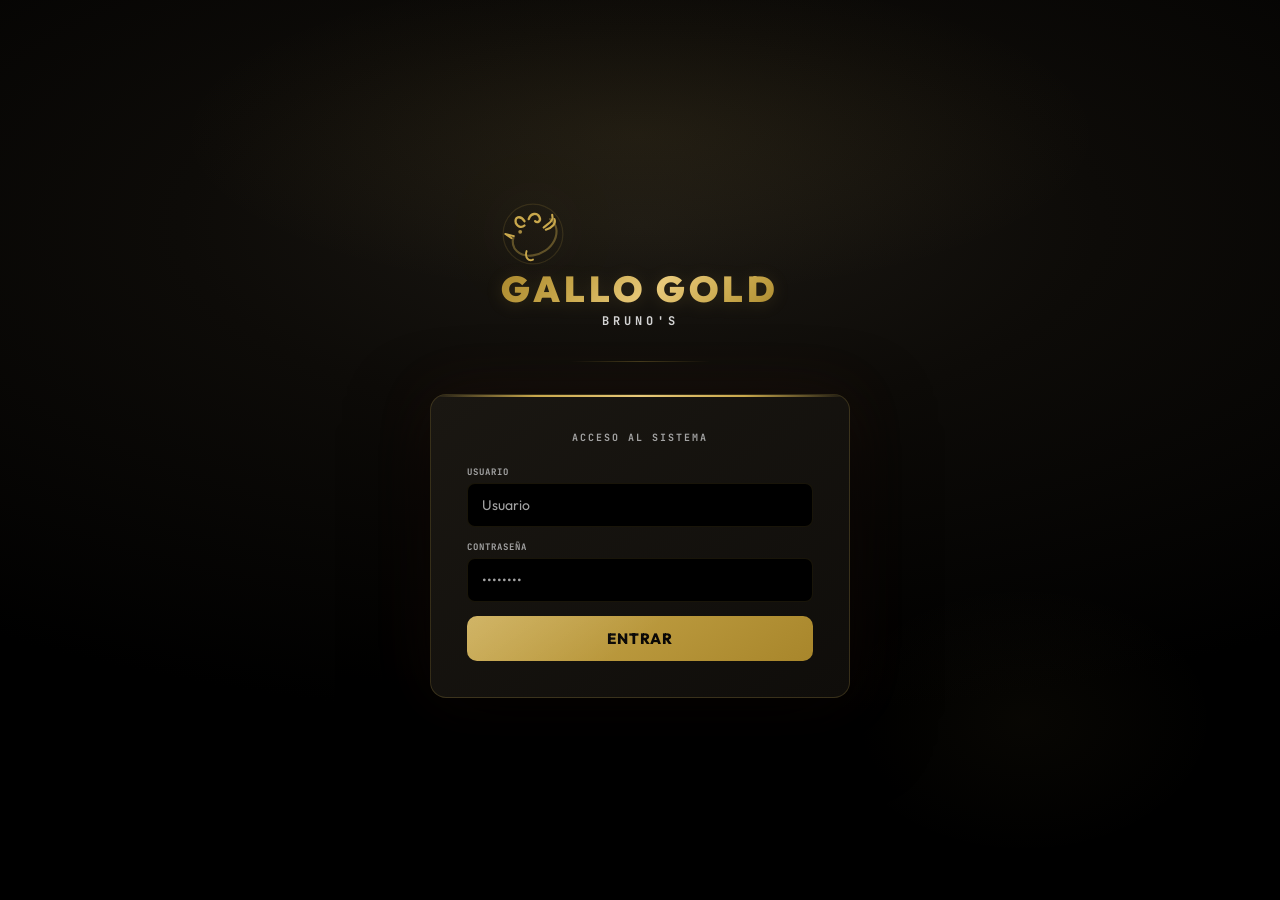
==== index.html @ d77e1325 "Reestructura: archivos en raiz del repo + schema Supabase" ====
<!DOCTYPE html>
<html lang="es">
<head>
<meta charset="UTF-8">
<meta name="viewport" content="width=device-width, initial-scale=1.0, maximum-scale=1.0, user-scalable=no">
<title>Gallo Gold — Bruno's</title>
<link href="https://fonts.googleapis.com/css2?family=Outfit:wght@300;400;500;600;700;800;900&family=JetBrains+Mono:wght@300;400;500;600&display=swap" rel="stylesheet">
<link rel="stylesheet" href="shared/shared.css">
<style>
  /* ── MEJORAS RESPONSIVAS PARA EL LOGIN ── */
  html, body {
    height: 100%;
    overflow: hidden;
  }

  /* Animación de entrada suave */
  .lw {
    animation: fadeIn 0.6s cubic-bezier(0.22, 1, 0.36, 1);
  }
  
  @keyframes fadeIn {
    from { opacity: 0; transform: translateY(20px); }
    to { opacity: 1; transform: translateY(0); }
  }

  @media (min-width: 768px) {
    .lw {
      max-width: 420px;
      gap: 32px;
    }
    .l-card {
      padding: 36px;
      box-shadow: 0 25px 80px rgba(0,0,0,0.9), 0 0 60px rgba(200,90,58,0.10);
    }
    .l-rooster {
      width: 64px; height: 64px;
    }
    .l-brand {
      font-size: 36px;
      letter-spacing: 4px;
    }
  }
</style>
</head>
<body>

<!-- Quité los estilos en línea para dejar que shared.css haga su trabajo con #login-screen -->
<div id="login-screen">
  <div class="lw">

    <!-- Logo -->
    <div style="text-align:center;">
      <div class="l-rooster">
        <svg viewBox="0 0 60 60" fill="none" xmlns="http://www.w3.org/2000/svg">
          <circle cx="30" cy="30" r="28" stroke="currentColor" stroke-width="1.2" opacity=".15"/>
          <path d="M12 32C8 44 18 52 30 50c8-1 16-6 20-14 4-8 2-16-4-20" stroke="currentColor" stroke-width="2" stroke-linecap="round" opacity=".4"/>
          <path d="M22 18C18 12 12 14 14 20c2 4 6 4 8 2M26 16c2-6 8-6 10-2 2 4-2 6-4 4" stroke="currentColor" stroke-width="2.2" stroke-linecap="round" stroke-linejoin="round"/>
          <path d="M12 32L4 30l6 4" stroke="currentColor" stroke-width="1.8" stroke-linecap="round" stroke-linejoin="round"/>
          <circle cx="18" cy="28" r="1.8" fill="currentColor" opacity=".8"/>
          <path d="M24 46c-2 6 2 10 6 8" stroke="currentColor" stroke-width="1.8" stroke-linecap="round"/>
          <path d="M40 24c4-4 10-6 8-12" stroke="currentColor" stroke-width="2" stroke-linecap="round"/>
          <path d="M42 26c6-2 10-6 8-10" stroke="currentColor" stroke-width="2" stroke-linecap="round"/>
        </svg>
      </div>
      <div class="l-brand">Gallo Gold</div>
      <div class="l-sub">Bruno's</div>
    </div>

    <div class="l-div"></div>

    <!-- Card de login -->
    <div class="l-card">
      <div class="l-title">Acceso al Sistema</div>

      <div class="l-field">
        <label class="l-label" for="li-u">Usuario</label>
        <input class="l-input" id="li-u" type="text" placeholder="Usuario" autocomplete="off">
      </div>

      <div class="l-field">
        <label class="l-label" for="li-p">Contraseña</label>
        <input class="l-input" id="li-p" type="password" placeholder="••••••••" autocomplete="current-password">
      </div>

      <div class="l-err" id="l-err">Usuario o contraseña incorrectos.</div>

      <button class="l-btn" onclick="doLogin()">Entrar</button>
    </div>

  </div>
</div>

<script>
// ── USUARIOS ──────────────────────────────────────────────
const USERS = [
  { usuario: 'admin',     pass: 'admin', nombre: 'Bruno García',   rol: 'admin' },
  { usuario: 'empleado',  pass: '123',   nombre: 'María Ramírez',  rol: 'empleado' },
  { usuario: 'empleado2', pass: '456',   nombre: 'Carlos Mendoza', rol: 'empleado' },
];

// ── LOGIN ──────────────────────────────────────────────────
function doLogin() {
  const u     = document.getElementById('li-u').value.trim();
  const p     = document.getElementById('li-p').value;
  const found = USERS.find(x => x.usuario === u && x.pass === p);

  if (!found) {
    document.getElementById('l-err').classList.add('show');
    document.getElementById('li-p').value = '';
    return;
  }

  document.getElementById('l-err').classList.remove('show');

  // Guardar sesión en sessionStorage
  sessionStorage.setItem('currentUser', JSON.stringify(found));

  // Redirigir según rol
  if (found.rol === 'admin') {
    window.location.href = 'admin/index.html';
  } else {
    window.location.href = 'empleado/index.html';
  }
}

// ── ATAJOS DE TECLADO ─────────────────────────────────────
document.getElementById('li-u').addEventListener('keydown', e => {
  if (e.key === 'Enter') document.getElementById('li-p').focus();
});
document.getElementById('li-p').addEventListener('keydown', e => {
  if (e.key === 'Enter') doLogin();
});

// Redirección si ya hay sesión
const saved = sessionStorage.getItem('currentUser');
if (saved) {
  try {
    const u = JSON.parse(saved);
    if (u?.rol === 'admin')    window.location.href = 'admin/index.html';
    else if (u?.rol === 'empleado') window.location.href = 'empleado/index.html';
  } catch(e) {
    sessionStorage.removeItem('currentUser');
  }
}
</script>
</body>
</html>
---- shared/shared.css ----
/* ============================================================
   shared/shared.css
   Variables globales, login, componentes reutilizables
   ============================================================ */

:root {
  --bg: #000000;
  --s1: #0a0a0a;
  --s2: #141414;
  --s3: #1E1E1E;
  --s4: #2A2A2A;
  --border:  rgba(255,255,255,.06);
  --border2: rgba(255,255,255,.10);
  --border3: rgba(255,255,255,.16);
  --gold:  #C9A84C;
  --gold2: #E8C97A;
  --gold3: #A8862B;
  --gold-bg:  rgba(201,168,76,.10);
  --gold-bdr: rgba(201,168,76,.30);
  --accent:     #C9A84C;
  --accent2:    #E8C97A;
  --accent3:    #A8862B;
  --accent-bg:  rgba(201,168,76,.10);
  --accent-bdr: rgba(201,168,76,.30);
  --rojo:     #C0392B;
  --rojo2:    #E74C3C;
  --rojo-bg:  rgba(231,76,60,.13);
  --rojo-bdr: rgba(231,76,60,.35);
  --green:    #1A8A4A;
  --green2:   #2ECC71;
  --green-bg: rgba(46,204,113,.12);
  --green-bdr:rgba(46,204,113,.30);
  --blue:     #1A6DB5;
  --blue2:    #3AB0FF;
  --blue-bg:  rgba(58,176,255,.12);
  --blue-bdr: rgba(58,176,255,.30);
  --text:  #FFFFFF;
  --text2: #D4D4D4;
  --text3: #A3A3A3;
  --nav-w:   220px;
  --nav-col:  60px;
  --r:  10px;
  --r2:  6px;
  --bnh: 58px;
}

*, *::before, *::after { box-sizing: border-box; margin: 0; padding: 0; }
html, body { height: 100%; overflow: hidden; }
body {
  font-family: 'Outfit', sans-serif;
  background: var(--bg);
  color: var(--text);
  display: flex;
  height: 100vh;
}
body::before {
  content: '';
  position: fixed;
  inset: 0;
  pointer-events: none;
  z-index: 0;
  background:
    radial-gradient(ellipse 80% 50% at 50% 15%, rgba(201,168,76,.07) 0%, transparent 60%),
    radial-gradient(ellipse 50% 40% at 85% 85%, rgba(201,168,76,.04) 0%, transparent 50%),
    radial-gradient(ellipse 40% 40% at 15% 75%, rgba(168,134,43,.03) 0%, transparent 50%),
    repeating-linear-gradient(
      45deg, transparent, transparent 60px,
      rgba(201,168,76,.01) 60px, rgba(201,168,76,.01) 61px
    );
}

/* ── LOGIN ── */
#login-screen {
  position: fixed;
  inset: 0;
  z-index: 1000;
  background:
    radial-gradient(ellipse 90% 55% at 50% 25%, #1a1712 0%, #0d0b08 40%, #000000 100%);
  display: flex;
  align-items: center;
  justify-content: center;
  padding: 20px;
}
#login-screen::before {
  content: '';
  position: absolute;
  inset: 0;
  pointer-events: none;
  background:
    radial-gradient(ellipse 60% 30% at 50% 15%, rgba(201,168,76,.08) 0%, transparent 60%),
    radial-gradient(ellipse 30% 30% at 80% 80%, rgba(201,168,76,.04) 0%, transparent 50%);
}
.lw {
  width: 100%;
  max-width: 370px;
  display: flex;
  flex-direction: column;
  align-items: center;
  gap: 24px;
}
.l-rooster {
  width: 56px; height: 56px;
  color: var(--gold);
  filter: drop-shadow(0 0 40px rgba(201,168,76,.4));
}
.l-brand {
  font-size: 32px;
  font-weight: 900;
  letter-spacing: 4px;
  text-transform: uppercase;
  background: linear-gradient(135deg, #A8862B 0%, #C9A84C 30%, #E8C97A 55%, #C9A84C 80%, #A8862B 100%);
  -webkit-background-clip: text;
  -webkit-text-fill-color: transparent;
  background-clip: text;
  filter: drop-shadow(0 2px 8px rgba(201,168,76,.15));
}
.l-sub {
  font-size: 12px;
  font-weight: 700;
  letter-spacing: 4px;
  text-transform: uppercase;
  color: var(--text2);
  font-family: 'JetBrains Mono', monospace;
  margin-top: 2px;
}
.l-div {
  width: 140px;
  height: 1px;
  background: linear-gradient(90deg, transparent, var(--gold-bdr), transparent);
}
.l-card {
  width: 100%;
  background: linear-gradient(145deg, #1a1712, #0f0d0a);
  border: 1px solid rgba(201,168,76,.2);
  border-radius: 16px;
  padding: 28px;
  box-shadow: 0 20px 60px rgba(0,0,0,.9), 0 0 80px rgba(201,168,76,.06);
  position: relative;
  overflow: hidden;
}
.l-card::before {
  content: '';
  position: absolute;
  top: 0; left: 0; right: 0;
  height: 2px;
  background: linear-gradient(90deg, transparent, #C9A84C, #E8C97A, #C9A84C, transparent);
  opacity: 1;
}
.l-title {
  font-size: 10px;
  font-weight: 700;
  color: var(--text3);
  text-transform: uppercase;
  letter-spacing: 2px;
  text-align: center;
  margin-bottom: 22px;
  font-family: 'JetBrains Mono', monospace;
}
.l-field { display: flex; flex-direction: column; gap: 5px; margin-bottom: 14px; }
.l-label {
  font-size: 9px;
  font-weight: 700;
  color: var(--text3);
  text-transform: uppercase;
  letter-spacing: 1px;
  font-family: 'JetBrains Mono', monospace;
}
.l-input {
  background: var(--bg);
  border: 1px solid rgba(201,168,76,.12);
  border-radius: 8px;
  padding: 12px 14px;
  color: var(--text);
  font-family: 'Outfit', sans-serif;
  font-size: 14px;
  outline: none;
  transition: border-color .2s, box-shadow .2s;
  width: 100%;
}
.l-input:focus { border-color: var(--gold); box-shadow: 0 0 0 3px rgba(201,168,76,.12); }
.l-input::placeholder { color: var(--text3); }
.l-err {
  display: none;
  background: rgba(231,76,60,.10);
  border: 1px solid rgba(231,76,60,.25);
  border-radius: 8px;
  padding: 9px 12px;
  font-size: 12px;
  color: #E85454;
  font-weight: 600;
  text-align: center;
  margin-bottom: 14px;
  font-family: 'Outfit', sans-serif;
}
.l-err.show { display: block; }
.l-btn {
  width: 100%;
  padding: 13px;
  border-radius: 10px;
  background: linear-gradient(145deg, #C9A84C, #A8862B);
  border: none;
  color: #0a0806;
  font-family: 'Outfit', sans-serif;
  font-size: 15px;
  font-weight: 800;
  cursor: pointer;
  transition: all .25s;
  letter-spacing: 1px;
  text-transform: uppercase;
  position: relative;
  overflow: hidden;
}
.l-btn::after {
  content: '';
  position: absolute; inset: 0;
  background: linear-gradient(145deg, rgba(255,255,255,.15) 0%, transparent 50%);
  pointer-events: none;
}
.l-btn:hover {
  background: linear-gradient(145deg, #E8C97A, #C9A84C);
  box-shadow: 0 8px 32px rgba(201,168,76,.4);
  transform: translateY(-2px);
}
.l-btn:active { transform: scale(.97); }

/* ── SIDEBAR / NAV (compartido) ── */
.nav {
  width: var(--nav-w);
  background: linear-gradient(180deg, #1a1712 0%, #0a0a0a 100%);
  border-right: 1px solid rgba(201,168,76,.08);
  display: flex;
  flex-direction: column;
  flex-shrink: 0;
  transition: width .25s cubic-bezier(.4,0,.2,1), box-shadow .25s;
  overflow: hidden;
  position: relative;
  z-index: 10;
  box-shadow: 2px 0 30px rgba(0,0,0,.4);
}
.nav::after {
  content: '';
  position: absolute;
  top: 0; left: 0; right: 0;
  height: 3px;
  background: linear-gradient(90deg, #A8862B, #C9A84C, #E8C97A, #C9A84C, #A8862B);
  box-shadow: 0 0 20px rgba(201,168,76,.2);
}

.nav.collapsed { width: var(--nav-col); }

.nav-top {
  display: flex;
  align-items: center;
  padding: 0 14px;
  border-bottom: 1px solid var(--border);
  gap: 0;
  height: 56px;
  flex-shrink: 0;
}
.nav-logo {
  width: 34px; height: 34px;
  flex-shrink: 0;
  border-radius: 9px;
  display: flex; align-items: center; justify-content: center;
  background: linear-gradient(145deg, #E8C97A, #C9A84C, #A8862B);
  box-shadow: 0 0 24px rgba(201,168,76,.3);
  border: 1.5px solid #C9A84C;
  font-size: 16px;
  margin: 0 10px 0 2px;
}
.nav-brand { display: flex; flex-direction: column; white-space: nowrap; overflow: hidden; opacity: 1; transition: opacity .15s, width .15s; flex: 1; min-width: 0; }
.nav-brand-main {
  font-weight: 900; font-size: 12px; letter-spacing: 1.5px; text-transform: uppercase;
  background: linear-gradient(135deg, #A8862B, #C9A84C 50%, #E8C97A);
  -webkit-background-clip: text; -webkit-text-fill-color: transparent; background-clip: text;
}
.nav-brand-sub { font-size: 8px; font-weight: 600; color: var(--text3); letter-spacing: 2px; text-transform: uppercase; font-family: 'JetBrains Mono', monospace; }
.nav.collapsed .nav-brand { opacity: 0; width: 0; padding: 0; margin: 0; pointer-events: none; }

/* ── Nav collapsed por defecto (sin toggle) ── */

.nav-body { flex: 1; padding: 10px 8px; display: flex; flex-direction: column; gap: 2px; overflow: hidden; }
.nav-item {
  display: flex; align-items: center; gap: 10px;
  padding: 10px 12px; border-radius: 8px;
  cursor: pointer; color: var(--text3);
  transition: all .15s; white-space: nowrap;
  border: none; background: transparent; width: 100%; text-align: left;
  font-family: 'Outfit', sans-serif; font-size: 13px; font-weight: 500;
  position: relative;
}
.nav-item:hover { background: var(--s3); color: var(--gold2); }
.nav-item.active {
  background: linear-gradient(90deg, rgba(201,168,76,.15), rgba(201,168,76,.04));
  color: var(--gold2);
  box-shadow: inset 3px 0 0 var(--gold);
}
.nav-item svg { flex-shrink: 0; width: 16px; height: 16px; }
.nav-label { overflow: hidden; opacity: 1; transition: opacity .12s, width .12s; }
.nav.collapsed .nav-label { opacity: 0; width: 0; pointer-events: none; }
.nav-divider { height: 1px; background: var(--border); margin: 6px 0; }
.tip {
  position: absolute;
  left: calc(var(--nav-col) + 6px);
  background: var(--s4); border: 1px solid var(--border2);
  padding: 5px 12px; border-radius: 6px;
  font-size: 12px; white-space: nowrap;
  opacity: 0; pointer-events: none; transition: opacity .12s;
  color: var(--text); z-index: 300;
  box-shadow: 0 4px 16px rgba(0,0,0,.6);
}
.nav.collapsed .nav-item:hover .tip { opacity: 1; }

/* ── Hover-expand ── */
.nav.hover-expand {
  width: var(--nav-w);
  box-shadow: 4px 0 24px rgba(0,0,0,.5);
}
.nav.hover-expand .nav-brand,
.nav.hover-expand .nav-label,
.nav.hover-expand .nav-u-info {
  opacity: 1; width: auto; pointer-events: auto;
}
.nav-user-area { padding: 8px; border-top: 1px solid var(--border); flex-shrink: 0; }
.nav-user-card { display: flex; align-items: center; gap: 10px; padding: 10px 12px; border-radius: 8px; background: var(--s2); border: 1px solid var(--border); }
.nav-u-av {
  width: 30px; height: 30px; border-radius: 50%;
  background: linear-gradient(135deg, var(--gold3), #2A2A2A);
  display: flex; align-items: center; justify-content: center;
  font-size: 11px; font-weight: 800; color: #fff; flex-shrink: 0;
  font-family: 'JetBrains Mono', monospace;
}
.nav-u-info { flex: 1; min-width: 0; overflow: hidden; opacity: 1; transition: opacity .15s; }
.nav.collapsed .nav-u-info { opacity: 0; width: 0; pointer-events: none; }
.nav-u-name { font-size: 11px; font-weight: 700; color: var(--text); white-space: nowrap; overflow: hidden; text-overflow: ellipsis; }
.nav-u-role { font-size: 9px; color: var(--text3); font-family: 'JetBrains Mono', monospace; }

/* ── TOPBAR (compartido) ── */
.topbar {
  background: linear-gradient(90deg, #1a1712, #0a0a0a);
  border-bottom: 1px solid rgba(201,168,76,.08);
  display: flex; align-items: center;
  padding: 0 16px; height: 54px; flex-shrink: 0;
  position: relative; gap: 2px;
}
.topbar::after {
  content: '';
  position: absolute; bottom: 0; left: 0; right: 0;
  height: 2px;
  background: linear-gradient(90deg, #A8862B, #C9A84C, #E8C97A, #C9A84C, #A8862B);
  opacity: .8;
}
.tb-spacer { flex: 1; }
.tb-user {
  display: flex; align-items: center; gap: 8px;
  padding: 5px 10px; border-radius: 20px;
  background: var(--s2); border: 1px solid var(--border2);
}
.tb-u-av {
  width: 26px; height: 26px; border-radius: 50%;
  background: linear-gradient(135deg, var(--gold3), #2A2A2A);
  display: flex; align-items: center; justify-content: center;
  font-size: 10px; font-weight: 800; color: #fff; flex-shrink: 0;
  font-family: 'JetBrains Mono', monospace;
}
.tb-u-name { font-size: 12px; font-weight: 700; color: var(--text2); white-space: nowrap; }
.tb-u-role { font-size: 9px; color: var(--text3); font-family: 'JetBrains Mono', monospace; white-space: nowrap; }
.tb-logout {
  padding: 5px 10px; border-radius: var(--r2);
  border: 1px solid var(--border2); background: transparent;
  cursor: pointer; display: flex; align-items: center; gap: 5px;
  color: var(--text3); font-size: 11px; font-weight: 600;
  font-family: 'Outfit', sans-serif; transition: all .15s; white-space: nowrap; flex-shrink: 0;
}
.tb-logout:hover { border-color: var(--rojo-bdr); color: var(--rojo2); }
.tb-logout svg { width: 12px; height: 12px; }

/* ── LAYOUT ── */
.main { display: flex; flex: 1; overflow: hidden; }
.detail { flex: 1; display: flex; flex-direction: column; overflow: hidden; transition: margin-left .25s cubic-bezier(.4,0,.2,1); }
.tab-content { display: none; flex: 1; overflow: hidden; }
.tab-content.visible { display: flex; flex-direction: column; overflow: hidden; animation: tabFadeIn .2s ease; }
@keyframes tabFadeIn { from { opacity: .5; } to { opacity: 1; } }
.scroll-area { flex: 1; overflow-y: auto; padding: 14px; }
.scroll-area::-webkit-scrollbar { width: 4px; }
.scroll-area::-webkit-scrollbar-track { background: transparent; }
.scroll-area::-webkit-scrollbar-thumb { background: var(--border2); border-radius: 4px; }
.scroll-area::-webkit-scrollbar-thumb:hover { background: var(--border3); }

/* ── MOBILE ── */
.mobile-bottom-nav {
  display: none;
  position: fixed; bottom: 0; left: 0; right: 0;
  height: var(--bnh);
  background: linear-gradient(180deg, #181818, #0a0a0a);
  border-top: 1px solid var(--border2);
  z-index: 200; flex-direction: row; align-items: stretch;
}
.mobile-bottom-nav::before {
  content: '';
  position: absolute; top: 0; left: 0; right: 0;
  height: 2px;
  background: linear-gradient(90deg, transparent, #C9A84C, #E8C97A, #C9A84C, transparent);
}
.mob-nav-btn {
  flex: 1; display: flex; flex-direction: column;
  align-items: center; justify-content: center; gap: 3px;
  border: none; background: transparent; cursor: pointer;
  color: var(--text3);
  font-family: 'Outfit', sans-serif; font-size: 9px; font-weight: 700;
  letter-spacing: .4px; text-transform: uppercase; transition: color .15s; padding: 0;
}
.mob-nav-btn svg { width: 17px; height: 17px; }
.mob-nav-btn.active { color: var(--gold); }
.mob-header-bar {
  display: none;
  background: linear-gradient(90deg, #181818, #0a0a0a);
  border-bottom: 1px solid var(--border2);
  padding: 0 12px; height: 52px;
  align-items: center; gap: 10px; flex-shrink: 0; position: relative;
}
.mob-header-bar::after {
  content: '';
  position: absolute; bottom: 0; left: 0; right: 0;
  height: 2px;
  background: linear-gradient(90deg, transparent, #C9A84C, #E8C97A, #C9A84C, transparent);
}
.mob-jug-btn-wrap { display: none; }
@media (max-width: 1023px) { .mob-jug-btn-wrap { display: block; padding: 0 0 10px; } }
.mob-jug-btn {
  display: flex; align-items: center; gap: 6px;
  padding: 6px 11px; border-radius: var(--r2);
  border: 1px solid var(--border2); background: var(--s2);
  color: var(--gold); font-size: 11px; font-weight: 700;
  cursor: pointer; font-family: 'Outfit', sans-serif;
}
.mob-jug-btn svg { width: 12px; height: 12px; }
.mob-sel { font-size: 12px; font-weight: 700; color: var(--text); white-space: nowrap; overflow: hidden; text-overflow: ellipsis; flex: 1; }
.mob-tb-logout {
  padding: 5px 9px; border-radius: var(--r2);
  border: 1px solid var(--rojo-bdr); background: var(--rojo-bg);
  cursor: pointer; display: flex; align-items: center; gap: 4px;
  color: var(--rojo2); font-size: 10px; font-weight: 700; font-family: 'Outfit', sans-serif;
}
.mob-drawer { display: none; position: fixed; inset: 0; z-index: 300; pointer-events: none; }
.mob-drawer.open { pointer-events: auto; }
.mob-drawer-overlay { position: absolute; inset: 0; background: rgba(0,0,0,.75); opacity: 0; transition: opacity .25s; }
.mob-drawer.open .mob-drawer-overlay { opacity: 1; }
.mob-drawer-panel {
  position: absolute; bottom: 0; left: 0; right: 0;
  background: linear-gradient(180deg, #1e1e1e, #0a0a0a);
  border-top: 2px solid rgba(204,0,0,.4);
  border-radius: 16px 16px 0 0;
  max-height: 85vh; display: flex; flex-direction: column;
  transform: translateY(100%);
  transition: transform .28s cubic-bezier(.4,0,.2,1);
}
.mob-drawer.open .mob-drawer-panel { transform: translateY(0); }
.mob-drawer-handle { width: 38px; height: 4px; border-radius: 2px; background: var(--border2); margin: 9px auto 0; flex-shrink: 0; }
.mob-drawer-head { padding: 11px 13px 9px; border-bottom: 1px solid var(--border); display: flex; align-items: center; gap: 9px; flex-shrink: 0; }
.mob-drawer-title { font-size: 12px; font-weight: 700; color: var(--gold); text-transform: uppercase; letter-spacing: 1px; }
.mob-drawer-close { margin-left: auto; width: 26px; height: 26px; border-radius: 6px; border: 1px solid var(--border2); background: transparent; cursor: pointer; display: flex; align-items: center; justify-content: center; color: var(--text3); }
.mob-drawer-body { flex: 1; overflow-y: auto; padding: 7px; }
.mob-drawer-body::-webkit-scrollbar { width: 3px; }
.mob-drawer-body::-webkit-scrollbar-thumb { background: var(--border2); border-radius: 3px; }

/* ── JUGADORES LIST (compartido) ── */
.panel-list {
  width: 240px; flex-shrink: 0;
  background: linear-gradient(180deg, #181818, #0a0a0a);
  border-right: 1px solid var(--border2);
  display: flex; flex-direction: column; overflow: hidden;
}
.panel-list-head { padding: 12px; border-bottom: 1px solid var(--border); }
.pl-label { font-size: 10px; font-weight: 700; letter-spacing: 1.8px; text-transform: uppercase; color: var(--gold); margin-bottom: 7px; font-family: 'JetBrains Mono', monospace; }
.search-box { display: flex; align-items: center; gap: 7px; background: var(--s2); border: 1px solid var(--border2); border-radius: var(--r2); padding: 6px 10px; }
.search-box svg { color: var(--text3); flex-shrink: 0; width: 12px; height: 12px; }
.search-box input { background: none; border: none; outline: none; color: var(--text); font-family: 'Outfit', sans-serif; font-size: 12px; width: 100%; }
.search-box input::placeholder { color: var(--text3); }
.list-scroll { flex: 1; overflow-y: auto; padding: 6px; }
.list-scroll::-webkit-scrollbar { width: 3px; }
.list-scroll::-webkit-scrollbar-thumb { background: var(--border2); border-radius: 3px; }
.p-card {
  border-radius: var(--r); padding: 9px 11px; cursor: pointer;
  transition: background .12s, border-color .12s, box-shadow .12s;
  border: 1px solid transparent; margin-bottom: 3px;
  display: flex; align-items: center; gap: 9px;
}
.p-card:hover { background: var(--s2); border-color: var(--border); box-shadow: 0 2px 8px rgba(0,0,0,.2); }
.p-card.active { background: linear-gradient(90deg, var(--s4), var(--s3)); border-color: var(--gold-bdr); }
.p-av { width: 32px; height: 32px; border-radius: 50%; display: flex; align-items: center; justify-content: center; font-size: 11px; font-weight: 800; flex-shrink: 0; font-family: 'JetBrains Mono', monospace; border: 1.5px solid; }
.p-info { flex: 1; min-width: 0; }
.p-name { font-size: 12px; font-weight: 600; white-space: nowrap; overflow: hidden; text-overflow: ellipsis; color: var(--text); display: flex; align-items: center; gap: 5px; }
.p-rank {
  font-size: 7px; font-weight: 800; padding: 1px 4px; border-radius: 3px;
  font-family: 'JetBrains Mono', monospace; line-height: 1.3;
  background: var(--gold); color: #000000; flex-shrink: 0;
}
.p-meta { display: flex; justify-content: space-between; align-items: center; margin-top: 2px; gap: 6px; }
.p-stats { display: flex; align-items: center; gap: 4px; flex-wrap: wrap; min-width: 0; }
.p-stat-tot, .p-stat-w, .p-stat-l, .p-stat-a {
  font-size: 9px; font-weight: 600; padding: 1px 5px; border-radius: 3px;
  font-family: 'JetBrains Mono', monospace; white-space: nowrap;
}
.p-stat-tot { background: var(--s1); color: var(--text3); border: 1px solid var(--border); }
.p-stat-w   { background: rgba(34,197,94,.12); color: var(--green2); }
.p-stat-l   { background: rgba(204,0,0,.12); color: var(--rojo2); }
.p-stat-a   { background: var(--gold-bg); color: var(--gold); }
.p-saldo { font-family: 'JetBrains Mono', monospace; font-size: 10px; font-weight: 600; flex-shrink: 0; }
.sp { color: var(--green2); }
.sn { color: var(--rojo2); }
.sz { color: var(--text3); }

/* ── STATUS PILLS ── */
.status-pill { padding: 3px 9px; border-radius: 20px; font-size: 9px; font-weight: 700; letter-spacing: .5px; text-transform: uppercase; font-family: 'JetBrains Mono', monospace; display: flex; align-items: center; gap: 4px; }
.pill-a { background: var(--green-bg); border: 1px solid var(--green-bdr); color: var(--green2); }
.pill-e { background: var(--gold-bg);  border: 1px solid var(--gold-bdr);  color: var(--gold); }
.pill-c { background: var(--rojo-bg);  border: 1px solid var(--rojo-bdr);  color: var(--rojo2); }

/* ── MONTOS / HELPERS ── */
.pm     { font-family: 'JetBrains Mono', monospace; font-size: 12px; font-weight: 600; }
.pm.neg { color: var(--rojo2); }
.pm.pos { color: var(--green2); }
.pm.neu { color: var(--text3); }
.pnum   { font-family: 'JetBrains Mono', monospace; font-size: 10px; color: var(--text3); }
.sp     { color: var(--green2); }
.sn     { color: var(--rojo2); }
.sz     { color: var(--text3); }

/* ── TOAST ── */
/* ── ANIMATIONS ── */
.pb, .ficha-card, .mini-ficha, .dash-card, .dash-section { animation: fadeUp .25s ease both; }
@keyframes fadeUp { from { opacity: 0; transform: translateY(8px); } to { opacity: 1; transform: translateY(0); } }

/* ── TOAST ── */
.toast {
  position: fixed; bottom: 70px; right: 16px;
  background: linear-gradient(135deg, #1e1e1e, #141414);
  border: 1px solid var(--border2); border-radius: var(--r);
  padding: 10px 13px; display: flex; align-items: center; gap: 8px;
  box-shadow: 0 8px 32px rgba(0,0,0,.7);
  font-size: 13px; z-index: 9999;
  transform: translateY(60px); opacity: 0;
  transition: all .35s cubic-bezier(.34,1.56,.64,1);
  pointer-events: none; max-width: 320px;
}
.toast.visible { transform: translateY(0); opacity: 1; }
.toast-line {
  width: 3px; height: 24px; border-radius: 2px; flex-shrink: 0;
  background: var(--gold);
}
.toast[data-type=success] .toast-line { background: var(--green2); }
.toast[data-type=error] .toast-line   { background: var(--rojo2); }
.toast[data-type=info] .toast-line    { background: var(--gold); }
.toast-msg { color: var(--text2); }

/* ── EMPTY STATE ── */
.empty-center { flex: 1; display: flex; flex-direction: column; align-items: center; justify-content: center; gap: 12px; color: var(--text3); }
.empty-center .er { font-size: 50px; opacity: .3; }
.empty-center p { font-size: 13px; }

/* ── CONFIRM MODAL ── */
.confirm-overlay {
  position: fixed; inset: 0; z-index: 600;
  background: rgba(0,0,0,.82);
  display: flex; align-items: center; justify-content: center;
  padding: 16px; animation: overlayIn .15s ease;
}
@keyframes overlayIn { from { opacity: 0; } to { opacity: 1; } }
.confirm-box {
  width: 100%; max-width: 380px;
  animation: boxIn .2s cubic-bezier(.34,1.56,.64,1);
}
@keyframes boxIn { from { opacity: 0; transform: scale(.95) translateY(10px); } to { opacity: 1; transform: scale(1) translateY(0); } }
  background: linear-gradient(180deg, #1e1e1e 0%, #0a0a0a 100%);
  border: 1px solid var(--border2); border-radius: 14px;
  padding: 24px 20px 16px;
  box-shadow: 0 20px 60px rgba(0,0,0,.8);
  position: relative;
  overflow: hidden;
}
.confirm-box::before {
  content: '';
  position: absolute; top: 0; left: 0; right: 0; height: 3px;
  background: linear-gradient(90deg, #A8862B, #C9A84C, #E8C97A, #C9A84C, #A8862B);
  box-shadow: 0 0 12px rgba(201,168,76,.15);
}
.confirm-icon {
  font-size: 32px; text-align: center; margin-bottom: 12px;
}
.confirm-msg {
  text-align: center; font-size: 14px; font-weight: 600;
  color: var(--text2); line-height: 1.6; margin-bottom: 20px;
}
.confirm-msg strong { color: var(--text); }
.confirm-actions {
  display: flex; gap: 8px;
}
.confirm-actions .mbtn { flex: 1; padding: 11px; border-radius: var(--r2); font-family: 'Outfit', sans-serif; font-size: 13px; font-weight: 800; cursor: pointer; border: none; transition: all .15s; }
.confirm-actions .mbtn.primary { background: linear-gradient(145deg, #E8C97A, #C9A84C, #A8862B); color: #0a0806; }
.confirm-actions .mbtn.primary:hover { box-shadow: 0 4px 24px rgba(201,168,76,.35); }
.confirm-actions .mbtn.ghost  { background: var(--s2); border: 1px solid var(--border2); color: var(--text3); }
.confirm-actions .mbtn.ghost:hover { border-color: var(--gold); color: var(--gold); }
.confirm-actions .mbtn.danger { background: var(--rojo-bg); border: 1px solid var(--rojo-bdr); color: var(--rojo2); }

/* ── BTN SM ── */
.btn-sm {
  padding: 7px 12px; border-radius: var(--r2);
  border: 1px solid var(--border2); background: transparent;
  color: var(--text2); font-size: 11px;
  font-family: 'Outfit', sans-serif; font-weight: 600;
  cursor: pointer; transition: all .12s;
  display: flex; align-items: center; gap: 4px; white-space: nowrap;
}
.btn-sm:hover { border-color: var(--gold); color: var(--gold); }
.btn-sm:active { transform: scale(.96); }
.btn-sm svg { width: 11px; height: 11px; }

/* ── RESPONSIVE COMPARTIDO ── */
@media (max-width: 1023px) {
  .nav { display: none; }
  .topbar { padding: 0 12px; }
  .scroll-area { padding: 12px; }
  .mobile-bottom-nav { display: flex; }
  .mob-drawer { display: block; }
  .tab-content.visible { padding-bottom: var(--bnh); }
  .toast { bottom: calc(var(--bnh) + 10px); right: 12px; left: 12px; max-width: unset; }
}
@media (max-width: 767px) {
  body { flex-direction: column; }
  .nav, .panel-list { display: none; }
  .main { flex-direction: column; flex: 1; overflow: hidden; }
  .detail { flex: 1; overflow: hidden; display: flex; flex-direction: column; }
  .topbar { display: none; }
  .mob-header-bar { display: flex; }
  .tab-content.visible { padding-bottom: var(--bnh); }
  .mobile-bottom-nav { display: flex; }
  .mob-drawer { display: block; }
  .scroll-area { padding: 10px; }
  .toast { bottom: calc(var(--bnh) + 10px); right: 12px; left: 12px; max-width: unset; }
}
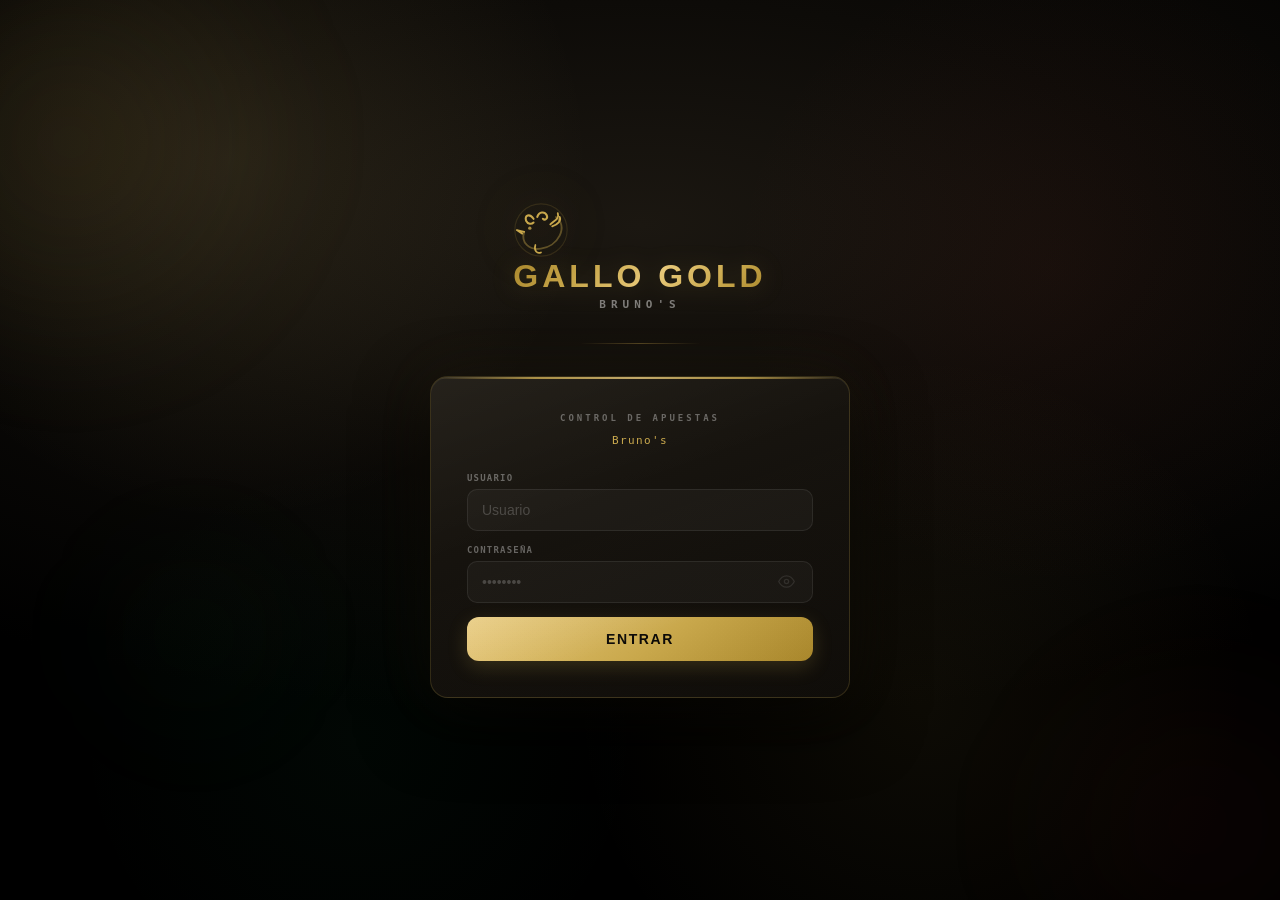
==== commit a1982b7e: "Refactor: terminología peleas/apuestas + rediseño dashboard + animaciones + ojito login - Login: oji" ====
--- a/index.html
+++ b/index.html
@@ -6,23 +6,245 @@
 <title>Gallo Gold — Bruno's</title>
 <link href="https://fonts.googleapis.com/css2?family=Outfit:wght@300;400;500;600;700;800;900&family=JetBrains+Mono:wght@300;400;500;600&display=swap" rel="stylesheet">
 <link rel="stylesheet" href="shared/shared.css">
+<script src="shared/supabase.umd.js"></script>
+<script src="shared/shared.js"></script>
 <style>
-  /* ── MEJORAS RESPONSIVAS PARA EL LOGIN ── */
   html, body {
     height: 100%;
     overflow: hidden;
   }
 
-  /* Animación de entrada suave */
-  .lw {
-    animation: fadeIn 0.6s cubic-bezier(0.22, 1, 0.36, 1);
-  }
-  
-  @keyframes fadeIn {
-    from { opacity: 0; transform: translateY(20px); }
-    to { opacity: 1; transform: translateY(0); }
-  }
-
+  /* ── ESFERAS FLOTANTES DE FONDO ── */
+  #login-screen .l-orbe {
+    position: absolute;
+    border-radius: 50%;
+    filter: blur(55px);
+    pointer-events: none;
+  }
+  #login-screen .l-orbe:nth-child(1) {
+    width: 400px; height: 400px;
+    background: radial-gradient(circle, rgba(201,168,76,.10), transparent 70%);
+    top: -12%; left: -14%;
+    animation: orbe1 22s ease-in-out infinite;
+  }
+  #login-screen .l-orbe:nth-child(2) {
+    width: 340px; height: 340px;
+    background: radial-gradient(circle, rgba(192,57,43,.06), transparent 70%);
+    bottom: -15%; right: -10%;
+    animation: orbe2 18s ease-in-out infinite;
+  }
+  #login-screen .l-orbe:nth-child(3) {
+    width: 260px; height: 260px;
+    background: radial-gradient(circle, rgba(46,204,113,.04), transparent 70%);
+    bottom: 15%; left: 5%;
+    animation: orbe3 25s ease-in-out infinite;
+  }
+  @keyframes orbe1 {
+    0%, 100% { transform: translate(0, 0) scale(1); }
+    25% { transform: translate(50px, -60px) scale(1.08); }
+    50% { transform: translate(-30px, 30px) scale(.94); }
+    75% { transform: translate(40px, 40px) scale(1.04); }
+  }
+  @keyframes orbe2 {
+    0%, 100% { transform: translate(0, 0) scale(1); }
+    33% { transform: translate(-40px, -30px) scale(1.06); }
+    66% { transform: translate(30px, 20px) scale(.95); }
+  }
+  @keyframes orbe3 {
+    0%, 100% { transform: translate(0, 0) scale(1); }
+    20% { transform: translate(20px, -40px) scale(1.05); }
+    40% { transform: translate(-30px, -10px) scale(.97); }
+    60% { transform: translate(10px, 30px) scale(1.03); }
+    80% { transform: translate(-20px, 10px) scale(.95); }
+  }
+  @keyframes orbe4 {
+    0%, 100% { transform: translate(0, 0) scale(1); }
+    50% { transform: translate(-25px, -20px) scale(1.07); }
+  }
+
+  /* ── PARTÍCULAS ── */
+  .l-particula {
+    position: absolute;
+    width: 2px; height: 2px;
+    border-radius: 50%;
+    pointer-events: none;
+  }
+
+  /* ── ANIMACIÓN DE ENTRADA ESCALONADA ── */
+  .lw > * {
+    opacity: 0;
+    animation: escalonada 0.7s cubic-bezier(0.22, 1, 0.36, 1) forwards;
+  }
+  .lw > *:nth-child(1) { animation-delay: 0.0s; }
+  .lw > *:nth-child(2) { animation-delay: 0.15s; }
+  .lw > *:nth-child(3) { animation-delay: 0.30s; }
+  @keyframes escalonada {
+    from { opacity: 0; transform: translateY(24px) scale(.97); }
+    to { opacity: 1; transform: translateY(0) scale(1); }
+  }
+
+  /* ── GALLO FLOTANTE + RESPIRACIÓN ── */
+  .l-rooster {
+    animation: flotar 5s ease-in-out infinite;
+  }
+  @keyframes flotar {
+    0%, 100% { transform: translateY(0) scale(1); }
+    25% { transform: translateY(-4px) scale(1.01); }
+    50% { transform: translateY(-7px) scale(1.02); }
+    75% { transform: translateY(-3px) scale(0.99); }
+  }
+  .rooster-eye {
+    transform-origin: 18px 28px;
+    animation: parpadear 4s ease-in-out infinite;
+  }
+  @keyframes parpadear {
+    0%, 94%, 100% { transform: scaleY(1); }
+    96% { transform: scaleY(0.15); }
+  }
+  .rooster-body {
+    transform-origin: 30px 30px;
+    animation: respirar 5s ease-in-out infinite;
+  }
+  @keyframes respirar {
+    0%, 100% { transform: scale(1); }
+    50% { transform: scale(1.015); }
+  }
+
+  /* ── BRILLO DE BORDE DEL CARD ── */
+  .l-card::before {
+    animation: brilloBorde 3s ease-in-out infinite;
+  }
+  @keyframes brilloBorde {
+    0%, 100% { opacity: .6; }
+    50% { opacity: 1; }
+  }
+
+  /* ── SHAKE DEL ERROR ── */
+  .l-err.show {
+    animation: agitar .4s cubic-bezier(.36,.07,.19,.97), fadeOut .35s ease 2.8s forwards;
+  }
+  @keyframes agitar {
+    10%, 90% { transform: translateX(-1px); }
+    20%, 80% { transform: translateX(2px); }
+    30%, 50%, 70% { transform: translateX(-3px); }
+    40%, 60% { transform: translateX(3px); }
+  }
+  @keyframes fadeOut {
+    to { opacity: 0; }
+  }
+
+  /* ── INPUTS — BRILLO FOCUS ── */
+  .l-input:focus {
+    animation: respiro 2s ease-in-out infinite;
+  }
+  @keyframes respiro {
+    0%, 100% { box-shadow: 0 0 0 3px rgba(201,168,76,.12), 0 0 24px rgba(201,168,76,.06); }
+    50% { box-shadow: 0 0 0 5px rgba(201,168,76,.18), 0 0 40px rgba(201,168,76,.10); }
+  }
+
+  /* ── OJO DECORATIVO — PARPADEO SUTIL ── */
+  .eye-deco {
+    opacity: .5;
+    transition: opacity .3s;
+  }
+  .eye-deco:hover { opacity: .7; }
+  .eye-deco.showing { opacity: .85; }
+  .eye-svg {
+    display: block;
+    width: 22px; height: 22px;
+    transition: opacity .3s, transform .3s;
+  }
+  .eye-svg {
+    animation: latido 5s ease-in-out infinite;
+  }
+  .eye-svg.eye-pulse-now {
+    animation: parpadeoOjo .5s ease-out;
+  }
+  @keyframes latido {
+    0%, 100% { opacity: .5; }
+    92% { opacity: .5; }
+    94% { opacity: .35; transform: scaleY(.85); }
+    96% { opacity: .6; transform: scaleY(1); }
+    98% { opacity: .45; }
+  }
+  @keyframes parpadeoOjo {
+    0% { opacity: .5; transform: scale(1); }
+    20% { opacity: .9; transform: scale(1.08); }
+    40% { opacity: .3; transform: scaleY(.6); }
+    60% { opacity: .7; transform: scale(1.05); }
+    100% { opacity: .5; transform: scale(1); }
+  }
+
+  /* ── BOTÓN — LOADING ── */
+  .l-btn.cargando {
+    pointer-events: none;
+    position: relative;
+    color: transparent;
+  }
+  .l-btn.cargando::after {
+    content: '';
+    position: absolute;
+    inset: 0;
+    display: flex;
+    align-items: center;
+    justify-content: center;
+  }
+  .l-btn .l-spinner {
+    display: none;
+    position: absolute;
+    top: 50%; left: 50%;
+    width: 20px; height: 20px;
+    margin: -10px 0 0 -10px;
+    border: 2px solid rgba(10,8,6,.2);
+    border-top-color: #0a0806;
+    border-radius: 50%;
+    animation: girar .6s linear infinite;
+  }
+  .l-btn.cargando .l-spinner {
+    display: block;
+  }
+  @keyframes girar {
+    to { transform: rotate(360deg); }
+  }
+
+  /* ── RIPPLE DEL BOTÓN ── */
+  .l-btn .ripple-container {
+    position: absolute;
+    inset: 0;
+    overflow: hidden;
+    border-radius: inherit;
+    pointer-events: none;
+  }
+  .l-btn .ripple {
+    position: absolute;
+    border-radius: 50%;
+    background: rgba(10,8,6,.18);
+    transform: scale(0);
+    animation: rippleAnim .55s ease-out forwards;
+    pointer-events: none;
+  }
+  @keyframes rippleAnim {
+    to { transform: scale(3); opacity: 0; }
+  }
+
+  /* ── LÍNEA DORADA EN INPUT AL FOCUS ── */
+  .l-input-wrap::after {
+    content: '';
+    position: absolute;
+    bottom: 0; left: 50%;
+    width: 0;
+    height: 2px;
+    background: linear-gradient(90deg, transparent, var(--gold), transparent);
+    border-radius: 2px;
+    transition: width .3s cubic-bezier(.22,1,.36,1), left .3s cubic-bezier(.22,1,.36,1);
+    pointer-events: none;
+  }
+  .l-input-wrap:focus-within::after {
+    width: 80%;
+    left: 10%;
+  }
+
+  /* ── RESPONSIVE ── */
   @media (min-width: 768px) {
     .lw {
       max-width: 420px;
@@ -30,33 +252,35 @@
     }
     .l-card {
       padding: 36px;
-      box-shadow: 0 25px 80px rgba(0,0,0,0.9), 0 0 60px rgba(200,90,58,0.10);
+      box-shadow: 0 22px 70px rgba(0,0,0,.78), 0 0 60px rgba(201,168,76,.08), inset 0 1px 0 rgba(255,255,255,.06);
     }
-    .l-rooster {
-      width: 64px; height: 64px;
+    #login-screen .l-orbe:nth-child(1) {
+      width: 500px; height: 500px;
     }
-    .l-brand {
-      font-size: 36px;
-      letter-spacing: 4px;
+    #login-screen .l-orbe:nth-child(2) {
+      width: 420px; height: 420px;
     }
   }
 </style>
 </head>
 <body>
 
-<!-- Quité los estilos en línea para dejar que shared.css haga su trabajo con #login-screen -->
 <div id="login-screen">
+  <div class="l-orbe"></div>
+  <div class="l-orbe"></div>
+  <div class="l-orbe"></div>
+
   <div class="lw">
 
-    <!-- Logo -->
+    <!-- Marca -->
     <div style="text-align:center;">
       <div class="l-rooster">
         <svg viewBox="0 0 60 60" fill="none" xmlns="http://www.w3.org/2000/svg">
           <circle cx="30" cy="30" r="28" stroke="currentColor" stroke-width="1.2" opacity=".15"/>
           <path d="M12 32C8 44 18 52 30 50c8-1 16-6 20-14 4-8 2-16-4-20" stroke="currentColor" stroke-width="2" stroke-linecap="round" opacity=".4"/>
-          <path d="M22 18C18 12 12 14 14 20c2 4 6 4 8 2M26 16c2-6 8-6 10-2 2 4-2 6-4 4" stroke="currentColor" stroke-width="2.2" stroke-linecap="round" stroke-linejoin="round"/>
+          <path class="rooster-body" d="M22 18C18 12 12 14 14 20c2 4 6 4 8 2M26 16c2-6 8-6 10-2 2 4-2 6-4 4" stroke="currentColor" stroke-width="2.2" stroke-linecap="round" stroke-linejoin="round"/>
           <path d="M12 32L4 30l6 4" stroke="currentColor" stroke-width="1.8" stroke-linecap="round" stroke-linejoin="round"/>
-          <circle cx="18" cy="28" r="1.8" fill="currentColor" opacity=".8"/>
+          <circle class="rooster-eye" cx="18" cy="28" r="1.8" fill="currentColor" opacity=".8"/>
           <path d="M24 46c-2 6 2 10 6 8" stroke="currentColor" stroke-width="1.8" stroke-linecap="round"/>
           <path d="M40 24c4-4 10-6 8-12" stroke="currentColor" stroke-width="2" stroke-linecap="round"/>
           <path d="M42 26c6-2 10-6 8-10" stroke="currentColor" stroke-width="2" stroke-linecap="round"/>
@@ -68,80 +292,128 @@
 
     <div class="l-div"></div>
 
-    <!-- Card de login -->
+    <!-- Card de inicio de sesión -->
     <div class="l-card">
-      <div class="l-title">Acceso al Sistema</div>
+      <div class="l-title">Control de Apuestas</div>
+      <div class="l-hint">Bruno's</div>
 
       <div class="l-field">
         <label class="l-label" for="li-u">Usuario</label>
-        <input class="l-input" id="li-u" type="text" placeholder="Usuario" autocomplete="off">
+        <div class="l-input-wrap">
+          <input class="l-input" id="li-u" type="text" placeholder="Usuario" autocomplete="off">
+        </div>
       </div>
 
       <div class="l-field">
         <label class="l-label" for="li-p">Contraseña</label>
-        <input class="l-input" id="li-p" type="password" placeholder="••••••••" autocomplete="current-password">
+        <div class="l-input-wrap">
+          <input class="l-input" id="li-p" type="password" placeholder="••••••••" autocomplete="current-password">
+          <button class="l-input-icon eye-deco" type="button" aria-label="Mostrar contraseña">
+            <svg class="eye-svg" viewBox="0 0 24 24" fill="none" stroke="currentColor" stroke-width="1.8" stroke-linecap="round" stroke-linejoin="round"><path d="M1 12s4-8 11-8 11 8 11 8-4 8-11 8-11-8-11-8z"/><circle cx="12" cy="12" r="3"/></svg>
+          </button>
+        </div>
       </div>
 
       <div class="l-err" id="l-err">Usuario o contraseña incorrectos.</div>
 
-      <button class="l-btn" onclick="doLogin()">Entrar</button>
+      <button class="l-btn" id="l-btn" onclick="doLogin()">
+        Entrar
+        <span class="l-spinner"></span>
+        <span class="ripple-container"></span>
+      </button>
     </div>
 
   </div>
 </div>
 
 <script>
-// ── USUARIOS ──────────────────────────────────────────────
-const USERS = [
-  { usuario: 'admin',     pass: 'admin', nombre: 'Bruno García',   rol: 'admin' },
-  { usuario: 'empleado',  pass: '123',   nombre: 'María Ramírez',  rol: 'empleado' },
-  { usuario: 'empleado2', pass: '456',   nombre: 'Carlos Mendoza', rol: 'empleado' },
-];
-
-// ── LOGIN ──────────────────────────────────────────────────
-function doLogin() {
-  const u     = document.getElementById('li-u').value.trim();
-  const p     = document.getElementById('li-p').value;
-  const found = USERS.find(x => x.usuario === u && x.pass === p);
-
-  if (!found) {
-    document.getElementById('l-err').classList.add('show');
-    document.getElementById('li-p').value = '';
-    return;
-  }
-
-  document.getElementById('l-err').classList.remove('show');
-
-  // Guardar sesión en sessionStorage
-  sessionStorage.setItem('currentUser', JSON.stringify(found));
-
-  // Redirigir según rol
-  if (found.rol === 'admin') {
-    window.location.href = 'admin/index.html';
-  } else {
-    window.location.href = 'empleado/index.html';
-  }
+const loginEls = {
+  user: document.getElementById('li-u'),
+  pass: document.getElementById('li-p'),
+  err: document.getElementById('l-err'),
+  btn: document.getElementById('l-btn')
+};
+
+// ── PARTÍCULAS ──
+(function crearParticulas() {
+  const screen = document.getElementById('login-screen');
+  const colores = ['rgba(201,168,76,', 'rgba(255,255,255,', 'rgba(232,201,122,'];
+  for (let i = 0; i < 12; i++) {
+    const p = document.createElement('div');
+    p.className = 'l-particula';
+    const t = Math.random() * 120 + 60;
+    p.style.cssText = `
+      left:${Math.random()*100}%; top:${Math.random()*100}%;
+      width:${Math.random()*2+1}px; height:${Math.random()*2+1}px;
+      background:${colores[i%3]}${Math.random()*.15+.04});
+      animation: flotarP ${t}s linear infinite;
+      animation-delay: -${Math.random()*t}s;
+      opacity:0;
+    `;
+    screen.appendChild(p);
+  }
+})();
+
+const estiloParticulas = document.createElement('style');
+estiloParticulas.textContent = `
+  @keyframes flotarP {
+    0% { transform: translateY(0) translateX(0) scale(0); opacity: 0; }
+    10% { opacity: 1; transform: translateY(-10vh) translateX(10px) scale(1); }
+    90% { opacity: 1; }
+    100% { transform: translateY(-100vh) translateX(-20px) scale(0.5); opacity: 0; }
+  }
+`;
+document.head.appendChild(estiloParticulas);
+
+// ── OJO ──
+const eyeBtn = document.querySelector('.eye-deco');
+if (eyeBtn) {
+  eyeBtn.addEventListener('click', () => {
+    const hidden = loginEls.pass.type === 'password';
+    loginEls.pass.type = hidden ? 'text' : 'password';
+    eyeBtn.classList.toggle('showing', hidden);
+    eyeBtn.setAttribute('aria-label', hidden ? 'Ocultar contraseña' : 'Mostrar contraseña');
+    const svg = eyeBtn.querySelector('.eye-svg');
+    svg.classList.remove('eye-pulse-now');
+    void svg.offsetWidth;
+    svg.classList.add('eye-pulse-now');
+    setTimeout(() => svg.classList.remove('eye-pulse-now'), 500);
+  });
 }
 
-// ── ATAJOS DE TECLADO ─────────────────────────────────────
-document.getElementById('li-u').addEventListener('keydown', e => {
-  if (e.key === 'Enter') document.getElementById('li-p').focus();
+// ── RIPPLE ──
+loginEls.btn.addEventListener('click', function(e) {
+  const btn = this;
+  const container = btn.querySelector('.ripple-container');
+  const rect = btn.getBoundingClientRect();
+  const ripple = document.createElement('span');
+  ripple.className = 'ripple';
+  const size = Math.max(rect.width, rect.height);
+  const x = (e.clientX || e.touches?.[0]?.clientX || rect.left + rect.width/2) - rect.left - size/2;
+  const y = (e.clientY || e.touches?.[0]?.clientY || rect.top + rect.height/2) - rect.top - size/2;
+  ripple.style.cssText = `width:${size}px;height:${size}px;left:${x}px;top:${y}px;`;
+  container.appendChild(ripple);
+  ripple.addEventListener('animationend', () => ripple.remove());
 });
-document.getElementById('li-p').addEventListener('keydown', e => {
+
+// ── REDIRECCIÓN SI YA HAY SESIÓN ──
+(async () => {
+  await waitForAuth();
+  if (currentUser) {
+    if (currentUser.rol === 'admin') window.location.href = 'admin/index.html';
+    else if (currentUser.rol === 'empleado') window.location.href = 'empleado/index.html';
+  }
+})();
+
+// ── ATAJOS DE TECLADO ──
+loginEls.user.addEventListener('keydown', e => {
+  if (e.key === 'Enter') loginEls.pass.focus();
+});
+loginEls.pass.addEventListener('keydown', e => {
   if (e.key === 'Enter') doLogin();
 });
-
-// Redirección si ya hay sesión
-const saved = sessionStorage.getItem('currentUser');
-if (saved) {
-  try {
-    const u = JSON.parse(saved);
-    if (u?.rol === 'admin')    window.location.href = 'admin/index.html';
-    else if (u?.rol === 'empleado') window.location.href = 'empleado/index.html';
-  } catch(e) {
-    sessionStorage.removeItem('currentUser');
-  }
-}
+loginEls.user.addEventListener('input', () => loginEls.err.classList.remove('show'));
+loginEls.pass.addEventListener('input', () => loginEls.err.classList.remove('show'));
 </script>
 </body>
 </html>
--- a/shared/shared.css
+++ b/shared/shared.css
@@ -5,10 +5,17 @@
 
 :root {
   --bg: #000000;
+  --bg2: #070504;
   --s1: #0a0a0a;
   --s2: #141414;
   --s3: #1E1E1E;
   --s4: #2A2A2A;
+  --glass: rgba(255,255,255,.045);
+  --glass2: rgba(255,255,255,.075);
+  --panel: rgba(24,20,15,.86);
+  --panel2: rgba(30,26,19,.92);
+  --premium-shadow: rgba(0,0,0,.72);
+  --shadow-gold: rgba(201,168,76,.18);
   --border:  rgba(255,255,255,.06);
   --border2: rgba(255,255,255,.10);
   --border3: rgba(255,255,255,.16);
@@ -61,12 +68,9 @@
   z-index: 0;
   background:
     radial-gradient(ellipse 80% 50% at 50% 15%, rgba(201,168,76,.07) 0%, transparent 60%),
-    radial-gradient(ellipse 50% 40% at 85% 85%, rgba(201,168,76,.04) 0%, transparent 50%),
-    radial-gradient(ellipse 40% 40% at 15% 75%, rgba(168,134,43,.03) 0%, transparent 50%),
-    repeating-linear-gradient(
-      45deg, transparent, transparent 60px,
-      rgba(201,168,76,.01) 60px, rgba(201,168,76,.01) 61px
-    );
+    radial-gradient(ellipse 45% 38% at 82% 82%, rgba(192,57,43,.04) 0%, transparent 54%),
+    radial-gradient(ellipse 38% 42% at 12% 78%, rgba(46,204,113,.035) 0%, transparent 56%),
+    linear-gradient(135deg, rgba(201,168,76,.018) 0%, transparent 35%, rgba(255,255,255,.012) 100%);
 }
 
 /* ── LOGIN ── */
@@ -75,33 +79,38 @@
   inset: 0;
   z-index: 1000;
   background:
-    radial-gradient(ellipse 90% 55% at 50% 25%, #1a1712 0%, #0d0b08 40%, #000000 100%);
+    radial-gradient(ellipse 90% 55% at 50% 25%, #1b1711 0%, #0d0b08 45%, #000000 100%);
   display: flex;
   align-items: center;
   justify-content: center;
   padding: 20px;
+  overflow: hidden;
 }
 #login-screen::before {
   content: '';
   position: absolute;
   inset: 0;
   pointer-events: none;
+  z-index: 0;
   background:
-    radial-gradient(ellipse 60% 30% at 50% 15%, rgba(201,168,76,.08) 0%, transparent 60%),
-    radial-gradient(ellipse 30% 30% at 80% 80%, rgba(201,168,76,.04) 0%, transparent 50%);
+    radial-gradient(circle at 18% 18%, rgba(232,201,122,.10), transparent 28%),
+    radial-gradient(circle at 82% 30%, rgba(192,57,43,.055), transparent 26%),
+    radial-gradient(circle at 72% 78%, rgba(201,168,76,.065), transparent 30%),
+    radial-gradient(circle at 28% 82%, rgba(46,204,113,.035), transparent 24%);
 }
 .lw {
   width: 100%;
-  max-width: 370px;
+  max-width: 390px;
   display: flex;
   flex-direction: column;
   align-items: center;
-  gap: 24px;
+  gap: 26px;
+  z-index: 2;
 }
 .l-rooster {
   width: 56px; height: 56px;
   color: var(--gold);
-  filter: drop-shadow(0 0 40px rgba(201,168,76,.4));
+  filter: drop-shadow(0 0 30px rgba(201,168,76,.30));
 }
 .l-brand {
   font-size: 32px;
@@ -112,31 +121,35 @@
   -webkit-background-clip: text;
   -webkit-text-fill-color: transparent;
   background-clip: text;
-  filter: drop-shadow(0 2px 8px rgba(201,168,76,.15));
+  filter: drop-shadow(0 2px 12px rgba(201,168,76,.20));
 }
 .l-sub {
-  font-size: 12px;
+  font-size: 11px;
   font-weight: 700;
-  letter-spacing: 4px;
+  letter-spacing: 5px;
   text-transform: uppercase;
-  color: var(--text2);
+  color: rgba(255,255,255,.45);
   font-family: 'JetBrains Mono', monospace;
-  margin-top: 2px;
+  margin-top: 3px;
 }
 .l-div {
-  width: 140px;
+  width: 120px;
   height: 1px;
-  background: linear-gradient(90deg, transparent, var(--gold-bdr), transparent);
+  background: linear-gradient(90deg, transparent, rgba(201,168,76,.35), transparent);
 }
 .l-card {
   width: 100%;
-  background: linear-gradient(145deg, #1a1712, #0f0d0a);
-  border: 1px solid rgba(201,168,76,.2);
-  border-radius: 16px;
+  background: linear-gradient(160deg, rgba(30,26,19,.97), rgba(12,10,8,.99));
+  border: 1px solid rgba(201,168,76,.20);
+  border-radius: 18px;
   padding: 28px;
-  box-shadow: 0 20px 60px rgba(0,0,0,.9), 0 0 80px rgba(201,168,76,.06);
+  box-shadow:
+    0 20px 60px rgba(0,0,0,.75),
+    0 0 50px rgba(201,168,76,.06),
+    inset 0 1px 0 rgba(255,255,255,.06);
   position: relative;
   overflow: hidden;
+  transform: translateZ(0);
 }
 .l-card::before {
   content: '';
@@ -144,50 +157,116 @@
   top: 0; left: 0; right: 0;
   height: 2px;
   background: linear-gradient(90deg, transparent, #C9A84C, #E8C97A, #C9A84C, transparent);
-  opacity: 1;
+  opacity: .8;
+}
+.l-card::after {
+  content: '';
+  position: absolute;
+  inset: 0;
+  background: linear-gradient(160deg, rgba(255,255,255,.04) 0%, transparent 40%, rgba(201,168,76,.02) 100%);
+  pointer-events: none;
 }
 .l-title {
-  font-size: 10px;
+  font-size: 9px;
   font-weight: 700;
-  color: var(--text3);
+  color: rgba(255,255,255,.35);
   text-transform: uppercase;
-  letter-spacing: 2px;
+  letter-spacing: 3px;
   text-align: center;
-  margin-bottom: 22px;
+  margin-bottom: 10px;
   font-family: 'JetBrains Mono', monospace;
 }
-.l-field { display: flex; flex-direction: column; gap: 5px; margin-bottom: 14px; }
+.l-hint {
+  color: var(--gold);
+  font-size: 11px;
+  text-align: center;
+  margin: 6px 0 24px;
+  line-height: 1.4;
+  font-family: 'JetBrains Mono', monospace;
+  letter-spacing: 1.4px;
+  font-weight: 500;
+}
+.l-field {
+  display: flex;
+  flex-direction: column;
+  gap: 6px;
+  margin-bottom: 14px;
+  position: relative;
+}
 .l-label {
   font-size: 9px;
-  font-weight: 700;
-  color: var(--text3);
+  font-weight: 600;
+  color: rgba(255,255,255,.35);
   text-transform: uppercase;
-  letter-spacing: 1px;
+  letter-spacing: 1.2px;
   font-family: 'JetBrains Mono', monospace;
-}
+  transition: color .2s;
+}
+.l-field:focus-within .l-label {
+  color: var(--gold);
+}
+.l-input-wrap { position: relative; }
 .l-input {
-  background: var(--bg);
-  border: 1px solid rgba(201,168,76,.12);
-  border-radius: 8px;
-  padding: 12px 14px;
+  background: rgba(255,255,255,.035);
+  border: 1px solid rgba(255,255,255,.08);
+  border-radius: 10px;
+  padding: 12px 42px 12px 14px;
   color: var(--text);
   font-family: 'Outfit', sans-serif;
   font-size: 14px;
+  font-weight: 400;
   outline: none;
-  transition: border-color .2s, box-shadow .2s;
+  transition: border-color .25s, box-shadow .25s, background .25s;
   width: 100%;
-}
-.l-input:focus { border-color: var(--gold); box-shadow: 0 0 0 3px rgba(201,168,76,.12); }
-.l-input::placeholder { color: var(--text3); }
+  caret-color: var(--gold);
+}
+.l-input:hover {
+  border-color: rgba(201,168,76,.25);
+  background: rgba(255,255,255,.05);
+}
+.l-input:focus {
+  border-color: var(--gold);
+  background: rgba(201,168,76,.06);
+}
+.l-input::placeholder {
+  color: rgba(255,255,255,.20);
+  font-weight: 300;
+}
+.l-input-icon {
+  position: absolute;
+  right: 10px;
+  top: 50%;
+  transform: translateY(-50%);
+  width: 34px;
+  height: 34px;
+  border: none;
+  border-radius: 8px;
+  background: transparent;
+  color: rgba(255,255,255,.20);
+  display: flex;
+  align-items: center;
+  justify-content: center;
+  cursor: pointer;
+  transition: color .2s, background .2s;
+  padding: 0;
+}
+.l-input-wrap:focus-within .l-input-icon {
+  color: var(--gold);
+}
+.l-input-icon:hover {
+  color: var(--gold2);
+  background: rgba(201,168,76,.10);
+}
+.l-input-icon svg { width: 17px; height: 17px; }
 .l-err {
   display: none;
   background: rgba(231,76,60,.10);
   border: 1px solid rgba(231,76,60,.25);
-  border-radius: 8px;
+  border-radius: 10px;
   padding: 9px 12px;
   font-size: 12px;
-  color: #E85454;
-  font-weight: 600;
+  color: #FF8A8A;
+  font-weight: 500;
   text-align: center;
   margin-bottom: 14px;
   font-family: 'Outfit', sans-serif;
@@ -195,47 +274,54 @@
 .l-err.show { display: block; }
 .l-btn {
   width: 100%;
-  padding: 13px;
-  border-radius: 10px;
-  background: linear-gradient(145deg, #C9A84C, #A8862B);
+  padding: 14px;
+  border-radius: 12px;
+  background: linear-gradient(145deg, #E8C97A, #C9A84C 55%, #A8862B);
   border: none;
   color: #0a0806;
   font-family: 'Outfit', sans-serif;
-  font-size: 15px;
+  font-size: 14px;
   font-weight: 800;
   cursor: pointer;
-  transition: all .25s;
-  letter-spacing: 1px;
+  transition: background .25s, box-shadow .25s, transform .15s;
+  letter-spacing: 1.6px;
   text-transform: uppercase;
   position: relative;
   overflow: hidden;
+  box-shadow: 0 6px 20px rgba(201,168,76,.20);
 }
 .l-btn::after {
   content: '';
   position: absolute; inset: 0;
-  background: linear-gradient(145deg, rgba(255,255,255,.15) 0%, transparent 50%);
+  background: linear-gradient(160deg, rgba(255,255,255,.15) 0%, transparent 50%);
   pointer-events: none;
+  transition: opacity .25s;
 }
 .l-btn:hover {
-  background: linear-gradient(145deg, #E8C97A, #C9A84C);
-  box-shadow: 0 8px 32px rgba(201,168,76,.4);
-  transform: translateY(-2px);
-}
-.l-btn:active { transform: scale(.97); }
+  background: linear-gradient(145deg, #F0D68A, #D8B95E 55%, #B8953B);
+  box-shadow: 0 10px 32px rgba(201,168,76,.30);
+  transform: translateY(-1px);
+}
+.l-btn:hover::after {
+  opacity: .6;
+}
+.l-btn:active {
+  transform: scale(.97);
+}
 
 /* ── SIDEBAR / NAV (compartido) ── */
 .nav {
   width: var(--nav-w);
-  background: linear-gradient(180deg, #1a1712 0%, #0a0a0a 100%);
-  border-right: 1px solid rgba(201,168,76,.08);
+  background: linear-gradient(180deg, rgba(26,23,18,.96) 0%, rgba(10,10,10,.98) 100%);
+  border-right: 1px solid rgba(201,168,76,.10);
   display: flex;
   flex-direction: column;
   flex-shrink: 0;
-  transition: width .25s cubic-bezier(.4,0,.2,1), box-shadow .25s;
+  transition: width .25s cubic-bezier(.4,0,.2,1), box-shadow .25s, background .25s;
   overflow: hidden;
   position: relative;
   z-index: 10;
-  box-shadow: 2px 0 30px rgba(0,0,0,.4);
+  box-shadow: 4px 0 34px rgba(0,0,0,.5), inset -1px 0 0 rgba(201,168,76,.04);
 }
 .nav::after {
   content: '';
@@ -243,7 +329,7 @@
   top: 0; left: 0; right: 0;
   height: 3px;
   background: linear-gradient(90deg, #A8862B, #C9A84C, #E8C97A, #C9A84C, #A8862B);
-  box-shadow: 0 0 20px rgba(201,168,76,.2);
+  box-shadow: 0 0 12px rgba(201,168,76,.12);
 }
 
 .nav.collapsed { width: var(--nav-col); }
@@ -260,10 +346,10 @@
 .nav-logo {
   width: 34px; height: 34px;
   flex-shrink: 0;
-  border-radius: 9px;
+  border-radius: 11px;
   display: flex; align-items: center; justify-content: center;
   background: linear-gradient(145deg, #E8C97A, #C9A84C, #A8862B);
-  box-shadow: 0 0 24px rgba(201,168,76,.3);
+  box-shadow: 0 0 28px rgba(201,168,76,.34);
   border: 1.5px solid #C9A84C;
   font-size: 16px;
   margin: 0 10px 0 2px;
@@ -282,18 +368,23 @@
 .nav-body { flex: 1; padding: 10px 8px; display: flex; flex-direction: column; gap: 2px; overflow: hidden; }
 .nav-item {
   display: flex; align-items: center; gap: 10px;
-  padding: 10px 12px; border-radius: 8px;
+  padding: 10px 12px; border-radius: 10px;
   cursor: pointer; color: var(--text3);
-  transition: all .15s; white-space: nowrap;
+  transition: background .18s, color .18s, border-color .18s; white-space: nowrap;
   border: none; background: transparent; width: 100%; text-align: left;
   font-family: 'Outfit', sans-serif; font-size: 13px; font-weight: 500;
   position: relative;
 }
-.nav-item:hover { background: var(--s3); color: var(--gold2); }
+.nav-item:hover { background: rgba(255,255,255,.035); color: var(--gold2); }
 .nav-item.active {
-  background: linear-gradient(90deg, rgba(201,168,76,.15), rgba(201,168,76,.04));
+  background: linear-gradient(90deg, rgba(201,168,76,.16), rgba(201,168,76,.04));
   color: var(--gold2);
-  box-shadow: inset 3px 0 0 var(--gold);
+  box-shadow: inset 3px 0 0 var(--gold), 0 4px 14px rgba(201,168,76,.08);
+  animation: navGlow 3s ease-in-out infinite;
+}
+@keyframes navGlow {
+  0%, 100% { box-shadow: inset 3px 0 0 var(--gold), 0 4px 14px rgba(201,168,76,.08); }
+  50% { box-shadow: inset 3px 0 0 var(--gold2), 0 4px 24px rgba(201,168,76,.18); }
 }
 .nav-item svg { flex-shrink: 0; width: 16px; height: 16px; }
 .nav-label { overflow: hidden; opacity: 1; transition: opacity .12s, width .12s; }
@@ -322,7 +413,7 @@
   opacity: 1; width: auto; pointer-events: auto;
 }
 .nav-user-area { padding: 8px; border-top: 1px solid var(--border); flex-shrink: 0; }
-.nav-user-card { display: flex; align-items: center; gap: 10px; padding: 10px 12px; border-radius: 8px; background: var(--s2); border: 1px solid var(--border); }
+.nav-user-card { display: flex; align-items: center; gap: 10px; padding: 10px 12px; border-radius: 12px; background: rgba(255,255,255,.035); border: 1px solid var(--border2); box-shadow: inset 0 1px 0 rgba(255,255,255,.035); }
 .nav-u-av {
   width: 30px; height: 30px; border-radius: 50%;
   background: linear-gradient(135deg, var(--gold3), #2A2A2A);
@@ -337,11 +428,12 @@
 
 /* ── TOPBAR (compartido) ── */
 .topbar {
-  background: linear-gradient(90deg, #1a1712, #0a0a0a);
-  border-bottom: 1px solid rgba(201,168,76,.08);
+  background: linear-gradient(90deg, rgba(26,23,18,.96), rgba(10,10,10,.96));
+  border-bottom: 1px solid rgba(201,168,76,.10);
   display: flex; align-items: center;
   padding: 0 16px; height: 54px; flex-shrink: 0;
   position: relative; gap: 2px;
+  box-shadow: 0 2px 24px rgba(0,0,0,.32);
 }
 .topbar::after {
   content: '';
@@ -354,7 +446,8 @@
 .tb-user {
   display: flex; align-items: center; gap: 8px;
   padding: 5px 10px; border-radius: 20px;
-  background: var(--s2); border: 1px solid var(--border2);
+  background: rgba(255,255,255,.035); border: 1px solid var(--border2);
+  box-shadow: inset 0 1px 0 rgba(255,255,255,.035);
 }
 .tb-u-av {
   width: 26px; height: 26px; border-radius: 50%;
@@ -370,7 +463,7 @@
   border: 1px solid var(--border2); background: transparent;
   cursor: pointer; display: flex; align-items: center; gap: 5px;
   color: var(--text3); font-size: 11px; font-weight: 600;
-  font-family: 'Outfit', sans-serif; transition: all .15s; white-space: nowrap; flex-shrink: 0;
+  font-family: 'Outfit', sans-serif; transition: color .15s, border-color .15s; white-space: nowrap; flex-shrink: 0;
 }
 .tb-logout:hover { border-color: var(--rojo-bdr); color: var(--rojo2); }
 .tb-logout svg { width: 12px; height: 12px; }
@@ -392,9 +485,10 @@
   display: none;
   position: fixed; bottom: 0; left: 0; right: 0;
   height: var(--bnh);
-  background: linear-gradient(180deg, #181818, #0a0a0a);
+  background: linear-gradient(180deg, rgba(24,24,24,.96), rgba(10,10,10,.98));
   border-top: 1px solid var(--border2);
   z-index: 200; flex-direction: row; align-items: stretch;
+  box-shadow: 0 -8px 28px rgba(0,0,0,.45);
 }
 .mobile-bottom-nav::before {
   content: '';
@@ -467,13 +561,15 @@
 /* ── JUGADORES LIST (compartido) ── */
 .panel-list {
   width: 240px; flex-shrink: 0;
-  background: linear-gradient(180deg, #181818, #0a0a0a);
+  background: linear-gradient(180deg, rgba(24,24,24,.94), rgba(10,10,10,.98));
   border-right: 1px solid var(--border2);
   display: flex; flex-direction: column; overflow: hidden;
+  box-shadow: 3px 0 24px rgba(0,0,0,.32);
 }
 .panel-list-head { padding: 12px; border-bottom: 1px solid var(--border); }
 .pl-label { font-size: 10px; font-weight: 700; letter-spacing: 1.8px; text-transform: uppercase; color: var(--gold); margin-bottom: 7px; font-family: 'JetBrains Mono', monospace; }
-.search-box { display: flex; align-items: center; gap: 7px; background: var(--s2); border: 1px solid var(--border2); border-radius: var(--r2); padding: 6px 10px; }
+.search-box { display: flex; align-items: center; gap: 7px; background: rgba(255,255,255,.03); border: 1px solid var(--border2); border-radius: var(--r2); padding: 6px 10px; transition: border-color .15s, box-shadow .15s; }
+.search-box:focus-within { border-color: rgba(201,168,76,.45); box-shadow: 0 0 0 3px rgba(201,168,76,.08); }
 .search-box svg { color: var(--text3); flex-shrink: 0; width: 12px; height: 12px; }
 .search-box input { background: none; border: none; outline: none; color: var(--text); font-family: 'Outfit', sans-serif; font-size: 12px; width: 100%; }
 .search-box input::placeholder { color: var(--text3); }
@@ -482,12 +578,12 @@
 .list-scroll::-webkit-scrollbar-thumb { background: var(--border2); border-radius: 3px; }
 .p-card {
   border-radius: var(--r); padding: 9px 11px; cursor: pointer;
-  transition: background .12s, border-color .12s, box-shadow .12s;
+  transition: background .12s, border-color .12s, box-shadow .12s, transform .12s;
   border: 1px solid transparent; margin-bottom: 3px;
   display: flex; align-items: center; gap: 9px;
 }
-.p-card:hover { background: var(--s2); border-color: var(--border); box-shadow: 0 2px 8px rgba(0,0,0,.2); }
-.p-card.active { background: linear-gradient(90deg, var(--s4), var(--s3)); border-color: var(--gold-bdr); }
+.p-card:hover { background: rgba(255,255,255,.035); border-color: var(--border); box-shadow: 0 3px 12px rgba(0,0,0,.28); transform: translateY(-1px); }
+.p-card.active { background: linear-gradient(90deg, var(--s4), var(--s3)); border-color: var(--gold-bdr); box-shadow: 0 0 0 1px rgba(201,168,76,.04); }
 .p-av { width: 32px; height: 32px; border-radius: 50%; display: flex; align-items: center; justify-content: center; font-size: 11px; font-weight: 800; flex-shrink: 0; font-family: 'JetBrains Mono', monospace; border: 1.5px solid; }
 .p-info { flex: 1; min-width: 0; }
 .p-name { font-size: 12px; font-weight: 600; white-space: nowrap; overflow: hidden; text-overflow: ellipsis; color: var(--text); display: flex; align-items: center; gap: 5px; }
@@ -513,7 +609,11 @@
 
 /* ── STATUS PILLS ── */
 .status-pill { padding: 3px 9px; border-radius: 20px; font-size: 9px; font-weight: 700; letter-spacing: .5px; text-transform: uppercase; font-family: 'JetBrains Mono', monospace; display: flex; align-items: center; gap: 4px; }
-.pill-a { background: var(--green-bg); border: 1px solid var(--green-bdr); color: var(--green2); }
+.pill-a { background: var(--green-bg); border: 1px solid var(--green-bdr); color: var(--green2); animation: pulsePill 2.5s ease-in-out infinite; }
+@keyframes pulsePill {
+  0%, 100% { box-shadow: 0 0 6px rgba(46,204,113,.1); }
+  50% { box-shadow: 0 0 16px rgba(46,204,113,.25); }
+}
 .pill-e { background: var(--gold-bg);  border: 1px solid var(--gold-bdr);  color: var(--gold); }
 .pill-c { background: var(--rojo-bg);  border: 1px solid var(--rojo-bdr);  color: var(--rojo2); }
 
@@ -530,7 +630,7 @@
 /* ── TOAST ── */
 /* ── ANIMATIONS ── */
 .pb, .ficha-card, .mini-ficha, .dash-card, .dash-section { animation: fadeUp .25s ease both; }
-@keyframes fadeUp { from { opacity: 0; transform: translateY(8px); } to { opacity: 1; transform: translateY(0); } }
+@keyframes fadeUp { from { opacity: 0; } to { opacity: 1; } }
 
 /* ── TOAST ── */
 .toast {
@@ -541,7 +641,7 @@
   box-shadow: 0 8px 32px rgba(0,0,0,.7);
   font-size: 13px; z-index: 9999;
   transform: translateY(60px); opacity: 0;
-  transition: all .35s cubic-bezier(.34,1.56,.64,1);
+  transition: opacity .35s cubic-bezier(.34,1.56,.64,1), transform .35s cubic-bezier(.34,1.56,.64,1);
   pointer-events: none; max-width: 320px;
 }
 .toast.visible { transform: translateY(0); opacity: 1; }
@@ -572,6 +672,7 @@
   animation: boxIn .2s cubic-bezier(.34,1.56,.64,1);
 }
 @keyframes boxIn { from { opacity: 0; transform: scale(.95) translateY(10px); } to { opacity: 1; transform: scale(1) translateY(0); } }
+.confirm-box {
   background: linear-gradient(180deg, #1e1e1e 0%, #0a0a0a 100%);
   border: 1px solid var(--border2); border-radius: 14px;
   padding: 24px 20px 16px;
@@ -596,7 +697,7 @@
 .confirm-actions {
   display: flex; gap: 8px;
 }
-.confirm-actions .mbtn { flex: 1; padding: 11px; border-radius: var(--r2); font-family: 'Outfit', sans-serif; font-size: 13px; font-weight: 800; cursor: pointer; border: none; transition: all .15s; }
+.confirm-actions .mbtn { flex: 1; padding: 11px; border-radius: var(--r2); font-family: 'Outfit', sans-serif; font-size: 13px; font-weight: 800; cursor: pointer; border: none; transition: background .15s, color .15s, box-shadow .15s; }
 .confirm-actions .mbtn.primary { background: linear-gradient(145deg, #E8C97A, #C9A84C, #A8862B); color: #0a0806; }
 .confirm-actions .mbtn.primary:hover { box-shadow: 0 4px 24px rgba(201,168,76,.35); }
 .confirm-actions .mbtn.ghost  { background: var(--s2); border: 1px solid var(--border2); color: var(--text3); }
@@ -606,15 +707,24 @@
 /* ── BTN SM ── */
 .btn-sm {
   padding: 7px 12px; border-radius: var(--r2);
-  border: 1px solid var(--border2); background: transparent;
+  border: 1px solid var(--border2); background: rgba(255,255,255,.025);
   color: var(--text2); font-size: 11px;
   font-family: 'Outfit', sans-serif; font-weight: 600;
-  cursor: pointer; transition: all .12s;
+  cursor: pointer; transition: background .15s, border-color .15s, color .15s;
   display: flex; align-items: center; gap: 4px; white-space: nowrap;
 }
-.btn-sm:hover { border-color: var(--gold); color: var(--gold); }
+.btn-sm:hover { border-color: var(--gold); color: var(--gold); box-shadow: 0 4px 12px rgba(201,168,76,.10); }
 .btn-sm:active { transform: scale(.96); }
 .btn-sm svg { width: 11px; height: 11px; }
+
+@media (prefers-reduced-motion: reduce) {
+  *, *::before, *::after {
+    animation-duration: .001ms !important;
+    animation-iteration-count: 1 !important;
+    transition-duration: .001ms !important;
+    scroll-behavior: auto !important;
+  }
+}
 
 /* ── RESPONSIVE COMPARTIDO ── */
 @media (max-width: 1023px) {
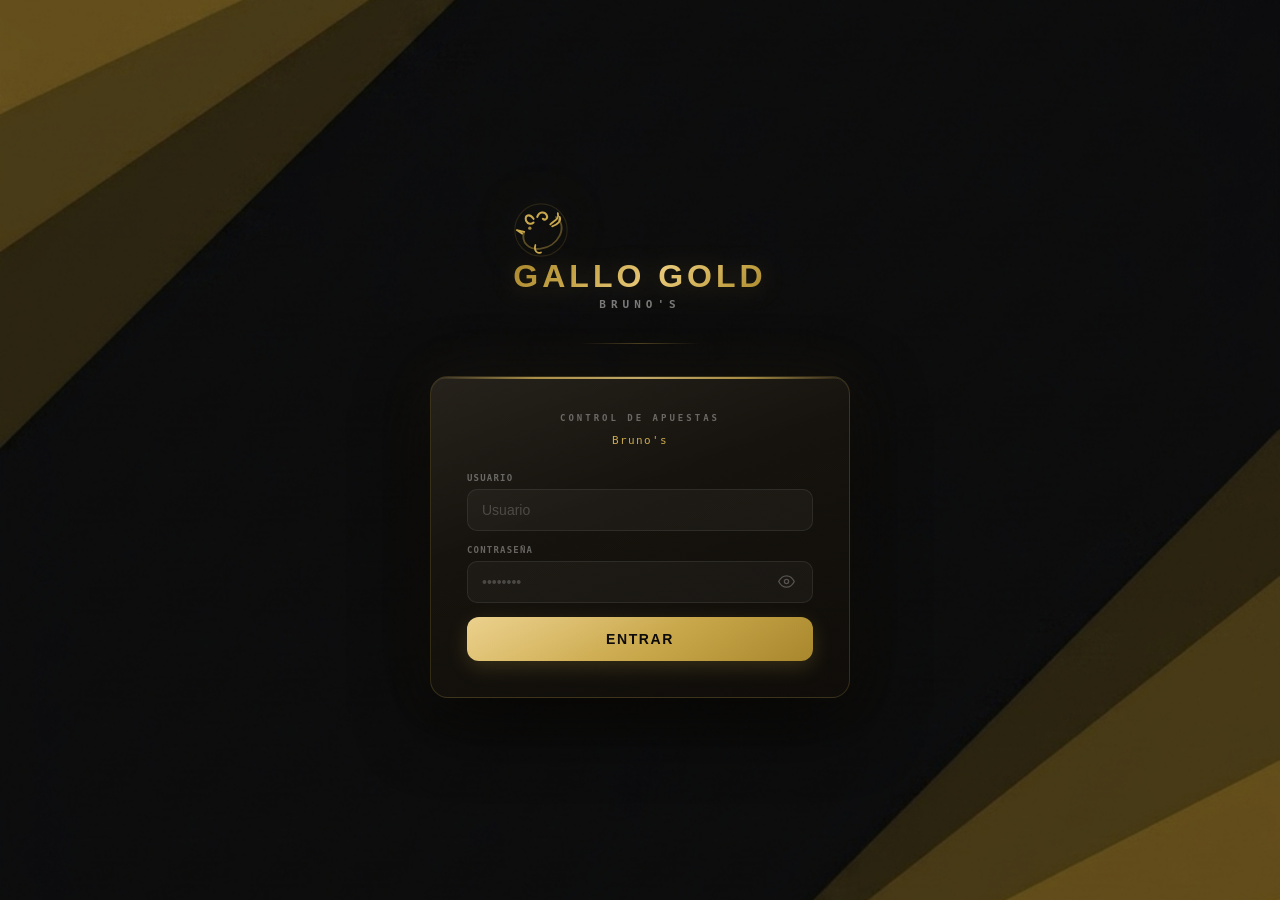
==== commit f899cf6c: "arreglar peleas" ====
--- a/index.html
+++ b/index.html
@@ -7,7 +7,7 @@
 <link href="https://fonts.googleapis.com/css2?family=Outfit:wght@300;400;500;600;700;800;900&family=JetBrains+Mono:wght@300;400;500;600&display=swap" rel="stylesheet">
 <link rel="stylesheet" href="shared/shared.css">
 <script src="shared/supabase.umd.js"></script>
-<script src="shared/shared.js"></script>
+<script src="shared/shared.js?v=2"></script>
 <style>
   html, body {
     height: 100%;
@@ -16,10 +16,7 @@
 
   /* ── ESFERAS FLOTANTES DE FONDO ── */
   #login-screen .l-orbe {
-    position: absolute;
-    border-radius: 50%;
-    filter: blur(55px);
-    pointer-events: none;
+    display: none;
   }
   #login-screen .l-orbe:nth-child(1) {
     width: 400px; height: 400px;
@@ -144,11 +141,11 @@
 
   /* ── OJO DECORATIVO — PARPADEO SUTIL ── */
   .eye-deco {
-    opacity: .5;
+    opacity: .65;
     transition: opacity .3s;
   }
-  .eye-deco:hover { opacity: .7; }
-  .eye-deco.showing { opacity: .85; }
+  .eye-deco:hover { opacity: .85; }
+  .eye-deco.showing { opacity: 1; }
   .eye-svg {
     display: block;
     width: 22px; height: 22px;
@@ -159,6 +156,21 @@
   }
   .eye-svg.eye-pulse-now {
     animation: parpadeoOjo .5s ease-out;
+  }
+  .eye-pupil {
+    transform-origin: center;
+    transition: transform 0.3s cubic-bezier(0.4, 0, 0.2, 1);
+  }
+  .eye-deco.showing .eye-pupil {
+    transform: scale(0.6);
+  }
+  .eye-slash {
+    stroke-dasharray: 23;
+    stroke-dashoffset: 23;
+    transition: stroke-dashoffset 0.3s cubic-bezier(0.4, 0, 0.2, 1);
+  }
+  .eye-deco.showing .eye-slash {
+    stroke-dashoffset: 0;
   }
   @keyframes latido {
     0%, 100% { opacity: .5; }
@@ -309,7 +321,11 @@
         <div class="l-input-wrap">
           <input class="l-input" id="li-p" type="password" placeholder="••••••••" autocomplete="current-password">
           <button class="l-input-icon eye-deco" type="button" aria-label="Mostrar contraseña">
-            <svg class="eye-svg" viewBox="0 0 24 24" fill="none" stroke="currentColor" stroke-width="1.8" stroke-linecap="round" stroke-linejoin="round"><path d="M1 12s4-8 11-8 11 8 11 8-4 8-11 8-11-8-11-8z"/><circle cx="12" cy="12" r="3"/></svg>
+            <svg class="eye-svg" viewBox="0 0 24 24" fill="none" stroke="currentColor" stroke-width="1.8" stroke-linecap="round" stroke-linejoin="round">
+              <path class="eye-lid" d="M1 12s4-8 11-8 11 8 11 8-4 8-11 8-11-8-11-8z"/>
+              <circle class="eye-pupil" cx="12" cy="12" r="3"/>
+              <line class="eye-slash" x1="4" y1="4" x2="20" y2="20"/>
+            </svg>
           </button>
         </div>
       </div>
--- a/shared/shared.css
+++ b/shared/shared.css
@@ -78,8 +78,8 @@
   position: fixed;
   inset: 0;
   z-index: 1000;
-  background:
-    radial-gradient(ellipse 90% 55% at 50% 25%, #1b1711 0%, #0d0b08 45%, #000000 100%);
+  background: #000 url("login_background.png") no-repeat center center;
+  background-size: cover;
   display: flex;
   align-items: center;
   justify-content: center;
@@ -92,11 +92,7 @@
   inset: 0;
   pointer-events: none;
   z-index: 0;
-  background:
-    radial-gradient(circle at 18% 18%, rgba(232,201,122,.10), transparent 28%),
-    radial-gradient(circle at 82% 30%, rgba(192,57,43,.055), transparent 26%),
-    radial-gradient(circle at 72% 78%, rgba(201,168,76,.065), transparent 30%),
-    radial-gradient(circle at 28% 82%, rgba(46,204,113,.035), transparent 24%);
+  background: none;
 }
 .lw {
   width: 100%;
@@ -227,10 +223,14 @@
 .l-input:focus {
   border-color: var(--gold);
   background: rgba(201,168,76,.06);
-}
-.l-input::placeholder {
+}.l-input::placeholder {
   color: rgba(255,255,255,.20);
   font-weight: 300;
+}
+/* Ocultar boton de revelado de contrasena nativo del navegador */
+input::-ms-reveal,
+input::-ms-clear {
+  display: none !important;
 }
 .l-input-icon {
   position: absolute;
@@ -242,7 +242,7 @@
   border: none;
   border-radius: 8px;
   background: transparent;
-  color: rgba(255,255,255,.20);
+  color: rgba(255, 255, 255, 0.40);
   display: flex;
   align-items: center;
   justify-content: center;
@@ -312,8 +312,10 @@
 /* ── SIDEBAR / NAV (compartido) ── */
 .nav {
   width: var(--nav-w);
-  background: linear-gradient(180deg, rgba(26,23,18,.96) 0%, rgba(10,10,10,.98) 100%);
-  border-right: 1px solid rgba(201,168,76,.10);
+  background: rgba(15, 13, 11, 0.82);
+  backdrop-filter: blur(16px);
+  -webkit-backdrop-filter: blur(16px);
+  border-right: 1px solid rgba(201,168,76,.12);
   display: flex;
   flex-direction: column;
   flex-shrink: 0;
@@ -321,7 +323,7 @@
   overflow: hidden;
   position: relative;
   z-index: 10;
-  box-shadow: 4px 0 34px rgba(0,0,0,.5), inset -1px 0 0 rgba(201,168,76,.04);
+  box-shadow: 4px 0 34px rgba(0,0,0,.6), inset -1px 0 0 rgba(201,168,76,.04);
 }
 .nav::after {
   content: '';
@@ -401,17 +403,6 @@
   box-shadow: 0 4px 16px rgba(0,0,0,.6);
 }
 .nav.collapsed .nav-item:hover .tip { opacity: 1; }
-
-/* ── Hover-expand ── */
-.nav.hover-expand {
-  width: var(--nav-w);
-  box-shadow: 4px 0 24px rgba(0,0,0,.5);
-}
-.nav.hover-expand .nav-brand,
-.nav.hover-expand .nav-label,
-.nav.hover-expand .nav-u-info {
-  opacity: 1; width: auto; pointer-events: auto;
-}
 .nav-user-area { padding: 8px; border-top: 1px solid var(--border); flex-shrink: 0; }
 .nav-user-card { display: flex; align-items: center; gap: 10px; padding: 10px 12px; border-radius: 12px; background: rgba(255,255,255,.035); border: 1px solid var(--border2); box-shadow: inset 0 1px 0 rgba(255,255,255,.035); }
 .nav-u-av {
@@ -423,6 +414,17 @@
 }
 .nav-u-info { flex: 1; min-width: 0; overflow: hidden; opacity: 1; transition: opacity .15s; }
 .nav.collapsed .nav-u-info { opacity: 0; width: 0; pointer-events: none; }
+
+/* ── Hover-expand ── */
+.nav.hover-expand {
+  width: var(--nav-w);
+  box-shadow: 4px 0 24px rgba(0,0,0,.5);
+}
+.nav.hover-expand .nav-brand,
+.nav.hover-expand .nav-label,
+.nav.hover-expand .nav-u-info {
+  opacity: 1; width: auto; pointer-events: auto;
+}
 .nav-u-name { font-size: 11px; font-weight: 700; color: var(--text); white-space: nowrap; overflow: hidden; text-overflow: ellipsis; }
 .nav-u-role { font-size: 9px; color: var(--text3); font-family: 'JetBrains Mono', monospace; }
 
@@ -471,30 +473,46 @@
 /* ── LAYOUT ── */
 .main { display: flex; flex: 1; overflow: hidden; }
 .detail { flex: 1; display: flex; flex-direction: column; overflow: hidden; transition: margin-left .25s cubic-bezier(.4,0,.2,1); }
-.tab-content { display: none; flex: 1; overflow: hidden; }
-.tab-content.visible { display: flex; flex-direction: column; overflow: hidden; animation: tabFadeIn .2s ease; }
+.tab-content { display: none; flex: 1; overflow: hidden; height: 100%; min-height: 0; }
+.tab-content.visible { display: flex; flex-direction: column; overflow: hidden; height: 100%; min-height: 0; animation: tabFadeIn .2s ease; }
 @keyframes tabFadeIn { from { opacity: .5; } to { opacity: 1; } }
+/* Scrollbars Personalizadas */
+::-webkit-scrollbar {
+  width: 4px;
+  height: 4px;
+}
+::-webkit-scrollbar-track {
+  background: transparent;
+}
+::-webkit-scrollbar-thumb {
+  background: rgba(201, 168, 76, 0.2);
+  border-radius: 10px;
+  transition: background 0.2s;
+}
+::-webkit-scrollbar-thumb:hover {
+  background: rgba(201, 168, 76, 0.45);
+}
+
 .scroll-area { flex: 1; overflow-y: auto; padding: 14px; }
-.scroll-area::-webkit-scrollbar { width: 4px; }
-.scroll-area::-webkit-scrollbar-track { background: transparent; }
-.scroll-area::-webkit-scrollbar-thumb { background: var(--border2); border-radius: 4px; }
-.scroll-area::-webkit-scrollbar-thumb:hover { background: var(--border3); }
 
 /* ── MOBILE ── */
 .mobile-bottom-nav {
   display: none;
-  position: fixed; bottom: 0; left: 0; right: 0;
+  position: fixed;
+  bottom: 12px;
+  left: 12px;
+  right: 12px;
   height: var(--bnh);
-  background: linear-gradient(180deg, rgba(24,24,24,.96), rgba(10,10,10,.98));
-  border-top: 1px solid var(--border2);
-  z-index: 200; flex-direction: row; align-items: stretch;
-  box-shadow: 0 -8px 28px rgba(0,0,0,.45);
-}
-.mobile-bottom-nav::before {
-  content: '';
-  position: absolute; top: 0; left: 0; right: 0;
-  height: 2px;
-  background: linear-gradient(90deg, transparent, #C9A84C, #E8C97A, #C9A84C, transparent);
+  background: rgba(18, 16, 13, 0.78);
+  backdrop-filter: blur(16px);
+  -webkit-backdrop-filter: blur(16px);
+  border: 1px solid rgba(201, 168, 76, 0.22);
+  border-radius: 16px;
+  z-index: 200;
+  flex-direction: row;
+  align-items: stretch;
+  box-shadow: 0 10px 30px rgba(0,0,0,.75), inset 0 1px 0 rgba(255,255,255,.05);
+  overflow: hidden;
 }
 .mob-nav-btn {
   flex: 1; display: flex; flex-direction: column;
@@ -634,7 +652,7 @@
 
 /* ── TOAST ── */
 .toast {
-  position: fixed; bottom: 70px; right: 16px;
+  position: fixed; bottom: 84px; right: 16px;
   background: linear-gradient(135deg, #1e1e1e, #141414);
   border: 1px solid var(--border2); border-radius: var(--r);
   padding: 10px 13px; display: flex; align-items: center; gap: 8px;
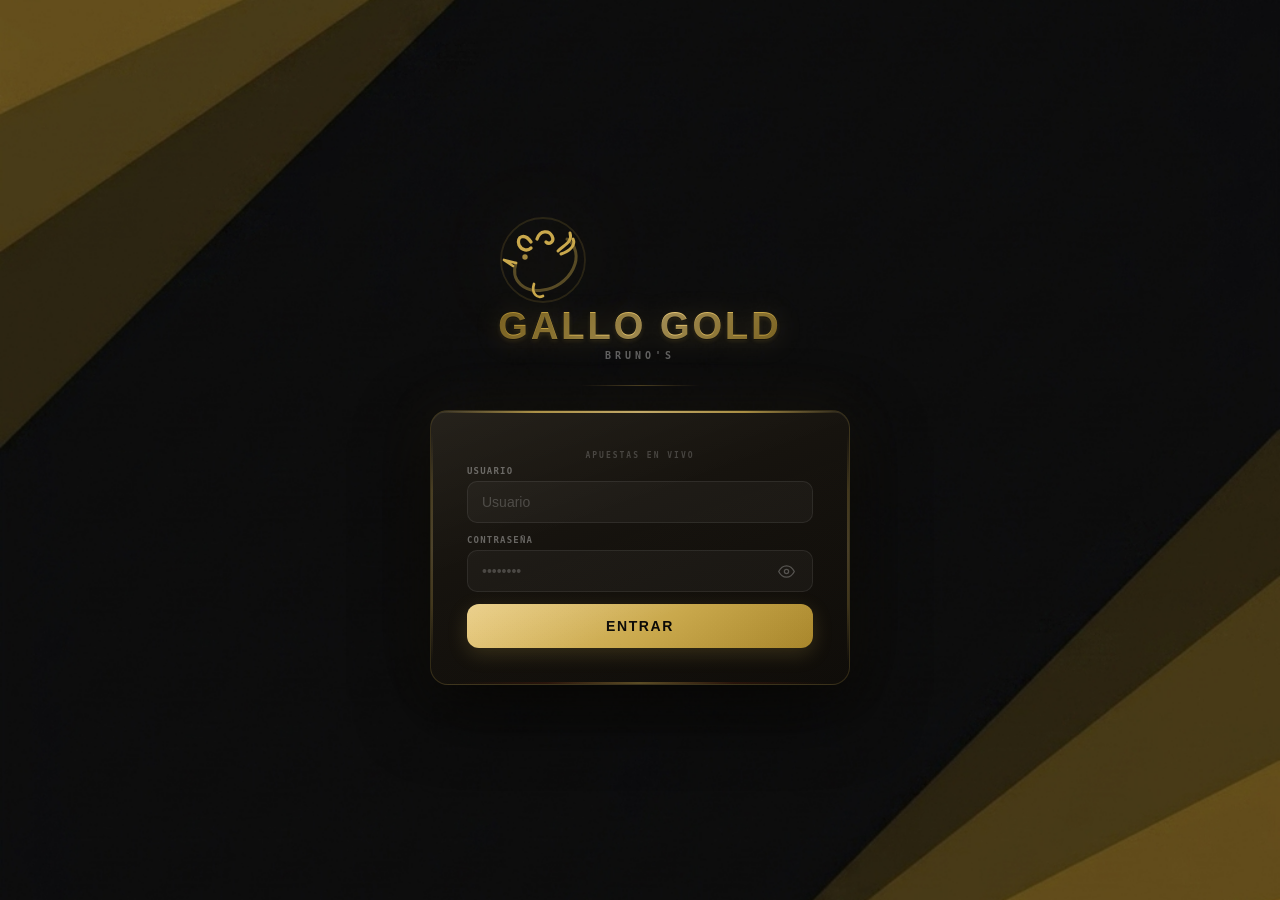
==== commit 104f4054: "Arreglo de frontend en la parte de empleado" ====
--- a/index.html
+++ b/index.html
@@ -26,13 +26,13 @@
   }
   #login-screen .l-orbe:nth-child(2) {
     width: 340px; height: 340px;
-    background: radial-gradient(circle, rgba(192,57,43,.06), transparent 70%);
+    background: radial-gradient(circle, rgba(212,56,13,.05), transparent 70%);
     bottom: -15%; right: -10%;
     animation: orbe2 18s ease-in-out infinite;
   }
   #login-screen .l-orbe:nth-child(3) {
     width: 260px; height: 260px;
-    background: radial-gradient(circle, rgba(46,204,113,.04), transparent 70%);
+    background: radial-gradient(circle, rgba(201,168,76,.035), transparent 70%);
     bottom: 15%; left: 5%;
     animation: orbe3 25s ease-in-out infinite;
   }
@@ -54,17 +54,13 @@
     60% { transform: translate(10px, 30px) scale(1.03); }
     80% { transform: translate(-20px, 10px) scale(.95); }
   }
-  @keyframes orbe4 {
-    0%, 100% { transform: translate(0, 0) scale(1); }
-    50% { transform: translate(-25px, -20px) scale(1.07); }
-  }
-
-  /* ── PARTÍCULAS ── */
+
+  /* ── PARTÍCULAS / BRASAS ── */
   .l-particula {
     position: absolute;
-    width: 2px; height: 2px;
     border-radius: 50%;
     pointer-events: none;
+    mix-blend-mode: screen;
   }
 
   /* ── ANIMACIÓN DE ENTRADA ESCALONADA ── */
@@ -80,15 +76,23 @@
     to { opacity: 1; transform: translateY(0) scale(1); }
   }
 
-  /* ── GALLO FLOTANTE + RESPIRACIÓN ── */
+  /* ── GALLO EMBLEMA — FLOTAR + LATIDO ── */
   .l-rooster {
-    animation: flotar 5s ease-in-out infinite;
+    animation: flotar 5s ease-in-out infinite, latidoEmblema 4s ease-in-out infinite;
   }
   @keyframes flotar {
-    0%, 100% { transform: translateY(0) scale(1); }
-    25% { transform: translateY(-4px) scale(1.01); }
-    50% { transform: translateY(-7px) scale(1.02); }
-    75% { transform: translateY(-3px) scale(0.99); }
+    0%, 100% { transform: translateY(0); }
+    25% { transform: translateY(-4px); }
+    50% { transform: translateY(-7px); }
+    75% { transform: translateY(-3px); }
+  }
+  @keyframes latidoEmblema {
+    0%, 100% { filter: drop-shadow(0 0 30px rgba(201,168,76,.30)); }
+    46% { filter: drop-shadow(0 0 30px rgba(201,168,76,.30)); }
+    48% { filter: drop-shadow(0 0 50px rgba(201,168,76,.55)) brightness(1.08); }
+    50% { filter: drop-shadow(0 0 30px rgba(201,168,76,.30)); }
+    52% { filter: drop-shadow(0 0 45px rgba(201,168,76,.45)) brightness(1.05); }
+    54% { filter: drop-shadow(0 0 30px rgba(201,168,76,.30)); }
   }
   .rooster-eye {
     transform-origin: 18px 28px;
@@ -96,15 +100,15 @@
   }
   @keyframes parpadear {
     0%, 94%, 100% { transform: scaleY(1); }
-    96% { transform: scaleY(0.15); }
+    96% { transform: scaleY(0.1); }
   }
   .rooster-body {
     transform-origin: 30px 30px;
-    animation: respirar 5s ease-in-out infinite;
+    animation: respirar 6s ease-in-out infinite;
   }
   @keyframes respirar {
     0%, 100% { transform: scale(1); }
-    50% { transform: scale(1.015); }
+    50% { transform: scale(1.012); }
   }
 
   /* ── BRILLO DE BORDE DEL CARD ── */
@@ -219,7 +223,7 @@
     to { transform: rotate(360deg); }
   }
 
-  /* ── RIPPLE DEL BOTÓN ── */
+  /* ── RIPPLE + FLASH DEL BOTÓN ── */
   .l-btn .ripple-container {
     position: absolute;
     inset: 0;
@@ -237,6 +241,19 @@
   }
   @keyframes rippleAnim {
     to { transform: scale(3); opacity: 0; }
+  }
+  .l-btn .btn-flash {
+    position: absolute;
+    inset: 0;
+    border-radius: inherit;
+    background: radial-gradient(circle at var(--fx, center), rgba(255,255,255,.35), transparent 60%);
+    opacity: 0;
+    pointer-events: none;
+    animation: btnFlash .45s ease-out forwards;
+  }
+  @keyframes btnFlash {
+    0% { opacity: 1; }
+    100% { opacity: 0; }
   }
 
   /* ── LÍNEA DORADA EN INPUT AL FOCUS ── */
@@ -260,11 +277,16 @@
   @media (min-width: 768px) {
     .lw {
       max-width: 420px;
-      gap: 32px;
     }
     .l-card {
-      padding: 36px;
+      padding: 40px 36px 36px;
       box-shadow: 0 22px 70px rgba(0,0,0,.78), 0 0 60px rgba(201,168,76,.08), inset 0 1px 0 rgba(255,255,255,.06);
+    }
+    .l-rooster {
+      width: 90px; height: 90px;
+    }
+    .l-brand {
+      font-size: 38px;
     }
     #login-screen .l-orbe:nth-child(1) {
       width: 500px; height: 500px;
@@ -284,7 +306,7 @@
 
   <div class="lw">
 
-    <!-- Marca -->
+    <!-- Emblema -->
     <div style="text-align:center;">
       <div class="l-rooster">
         <svg viewBox="0 0 60 60" fill="none" xmlns="http://www.w3.org/2000/svg">
@@ -299,15 +321,17 @@
         </svg>
       </div>
       <div class="l-brand">Gallo Gold</div>
-      <div class="l-sub">Bruno's</div>
+      <div class="l-sub">bruno's</div>
     </div>
 
     <div class="l-div"></div>
 
     <!-- Card de inicio de sesión -->
     <div class="l-card">
-      <div class="l-title">Control de Apuestas</div>
-      <div class="l-hint">Bruno's</div>
+      <span class="l-border-l"></span>
+      <span class="l-border-r"></span>
+      <div class="l-ember"></div>
+      <div class="l-emblem">Apuestas en vivo</div>
 
       <div class="l-field">
         <label class="l-label" for="li-u">Usuario</label>
@@ -350,19 +374,27 @@
   btn: document.getElementById('l-btn')
 };
 
-// ── PARTÍCULAS ──
+// ── BRASAS / PARTÍCULAS ──
 (function crearParticulas() {
   const screen = document.getElementById('login-screen');
-  const colores = ['rgba(201,168,76,', 'rgba(255,255,255,', 'rgba(232,201,122,'];
-  for (let i = 0; i < 12; i++) {
+  const colores = [
+    'rgba(201,168,76,',  // oro
+    'rgba(212,56,13,',   // ascua
+    'rgba(232,201,122,', // oro claro
+    'rgba(255,255,255,', // blanco cálido
+  ];
+  for (let i = 0; i < 24; i++) {
     const p = document.createElement('div');
     p.className = 'l-particula';
-    const t = Math.random() * 120 + 60;
+    const sz = Math.random() * 3 + 1;
+    const t = Math.random() * 160 + 80;
+    const dx = (Math.random() - 0.5) * 60;
     p.style.cssText = `
       left:${Math.random()*100}%; top:${Math.random()*100}%;
-      width:${Math.random()*2+1}px; height:${Math.random()*2+1}px;
-      background:${colores[i%3]}${Math.random()*.15+.04});
-      animation: flotarP ${t}s linear infinite;
+      width:${sz}px; height:${sz}px;
+      background:${colores[i%4]}${Math.random()*.10+.02});
+      box-shadow: 0 0 ${sz*2}px ${colores[i%4]}${Math.random()*.05+.01});
+      animation: brasa ${t}s linear infinite;
       animation-delay: -${Math.random()*t}s;
       opacity:0;
     `;
@@ -372,11 +404,12 @@
 
 const estiloParticulas = document.createElement('style');
 estiloParticulas.textContent = `
-  @keyframes flotarP {
+  @keyframes brasa {
     0% { transform: translateY(0) translateX(0) scale(0); opacity: 0; }
-    10% { opacity: 1; transform: translateY(-10vh) translateX(10px) scale(1); }
-    90% { opacity: 1; }
-    100% { transform: translateY(-100vh) translateX(-20px) scale(0.5); opacity: 0; }
+    8% { opacity: 1; transform: translateY(-8vh) translateX(8px) scale(1); }
+    50% { opacity: .6; }
+    92% { opacity: .8; }
+    100% { transform: translateY(-100vh) translateX(-20px) scale(0.3); opacity: 0; }
   }
 `;
 document.head.appendChild(estiloParticulas);
@@ -397,11 +430,13 @@
   });
 }
 
-// ── RIPPLE ──
+// ── RIPPLE + FLASH ──
 loginEls.btn.addEventListener('click', function(e) {
   const btn = this;
+  const rect = btn.getBoundingClientRect();
+
+  // Ripple
   const container = btn.querySelector('.ripple-container');
-  const rect = btn.getBoundingClientRect();
   const ripple = document.createElement('span');
   ripple.className = 'ripple';
   const size = Math.max(rect.width, rect.height);
@@ -410,6 +445,15 @@
   ripple.style.cssText = `width:${size}px;height:${size}px;left:${x}px;top:${y}px;`;
   container.appendChild(ripple);
   ripple.addEventListener('animationend', () => ripple.remove());
+
+  // Flash dorado
+  const flash = document.createElement('span');
+  flash.className = 'btn-flash';
+  const fx = ((e.clientX || e.touches?.[0]?.clientX || rect.left + rect.width/2) - rect.left) / rect.width * 100;
+  const fy = ((e.clientY || e.touches?.[0]?.clientY || rect.top + rect.height/2) - rect.top) / rect.height * 100;
+  flash.style.setProperty('--fx', `${fx}% ${fy}%`);
+  btn.appendChild(flash);
+  flash.addEventListener('animationend', () => flash.remove());
 });
 
 // ── REDIRECCIÓN SI YA HAY SESIÓN ──
--- a/shared/shared.css
+++ b/shared/shared.css
@@ -49,6 +49,9 @@
   --r:  10px;
   --r2:  6px;
   --bnh: 58px;
+  --ember: #D4380D;
+  --ember-bg: rgba(212,56,13,.12);
+  --ember-bdr: rgba(212,56,13,.30);
 }
 
 *, *::before, *::after { box-sizing: border-box; margin: 0; padding: 0; }
@@ -71,6 +74,11 @@
     radial-gradient(ellipse 45% 38% at 82% 82%, rgba(192,57,43,.04) 0%, transparent 54%),
     radial-gradient(ellipse 38% 42% at 12% 78%, rgba(46,204,113,.035) 0%, transparent 56%),
     linear-gradient(135deg, rgba(201,168,76,.018) 0%, transparent 35%, rgba(255,255,255,.012) 100%);
+  animation: bgBreathe 8s ease-in-out infinite;
+}
+@keyframes bgBreathe {
+  0%, 100% { opacity: .7; transform: scale(1); }
+  50% { opacity: 1; transform: scale(1.02); }
 }
 
 /* ── LOGIN ── */
@@ -100,33 +108,34 @@
   display: flex;
   flex-direction: column;
   align-items: center;
-  gap: 26px;
+  gap: 24px;
   z-index: 2;
 }
 .l-rooster {
-  width: 56px; height: 56px;
+  width: 80px; height: 80px;
   color: var(--gold);
-  filter: drop-shadow(0 0 30px rgba(201,168,76,.30));
+  filter: drop-shadow(0 0 40px rgba(201,168,76,.35));
 }
 .l-brand {
-  font-size: 32px;
+  font-size: 34px;
   font-weight: 900;
-  letter-spacing: 4px;
+  letter-spacing: 3px;
   text-transform: uppercase;
   background: linear-gradient(135deg, #A8862B 0%, #C9A84C 30%, #E8C97A 55%, #C9A84C 80%, #A8862B 100%);
   -webkit-background-clip: text;
   -webkit-text-fill-color: transparent;
   background-clip: text;
   filter: drop-shadow(0 2px 12px rgba(201,168,76,.20));
+  text-shadow: 0 1px 0 rgba(0,0,0,.3), 0 2px 4px rgba(201,168,76,.15);
 }
 .l-sub {
-  font-size: 11px;
-  font-weight: 700;
-  letter-spacing: 5px;
+  font-size: 10px;
+  font-weight: 600;
+  letter-spacing: 4px;
   text-transform: uppercase;
-  color: rgba(255,255,255,.45);
+  color: rgba(255,255,255,.35);
   font-family: 'JetBrains Mono', monospace;
-  margin-top: 3px;
+  margin-top: 2px;
 }
 .l-div {
   width: 120px;
@@ -138,7 +147,7 @@
   background: linear-gradient(160deg, rgba(30,26,19,.97), rgba(12,10,8,.99));
   border: 1px solid rgba(201,168,76,.20);
   border-radius: 18px;
-  padding: 28px;
+  padding: 32px 28px 28px;
   box-shadow:
     0 20px 60px rgba(0,0,0,.75),
     0 0 50px rgba(201,168,76,.06),
@@ -154,6 +163,7 @@
   height: 2px;
   background: linear-gradient(90deg, transparent, #C9A84C, #E8C97A, #C9A84C, transparent);
   opacity: .8;
+  animation: brilloBorde 3s ease-in-out infinite;
 }
 .l-card::after {
   content: '';
@@ -161,32 +171,49 @@
   inset: 0;
   background: linear-gradient(160deg, rgba(255,255,255,.04) 0%, transparent 40%, rgba(201,168,76,.02) 100%);
   pointer-events: none;
-}
-.l-title {
-  font-size: 9px;
-  font-weight: 700;
-  color: rgba(255,255,255,.35);
+  z-index: 0;
+}
+.l-border-l, .l-border-r {
+  position: absolute;
+  top: 8%; bottom: 8%;
+  width: 2px;
+  background: linear-gradient(180deg, transparent, var(--gold), var(--gold2), var(--gold), transparent);
+  opacity: .25;
+  pointer-events: none;
+  z-index: 1;
+  animation: lateralGlow 4s ease-in-out infinite;
+}
+.l-border-l { left: 0; }
+.l-border-r { right: 0; }
+@keyframes lateralGlow {
+  0%, 100% { opacity: .2; }
+  50% { opacity: .45; }
+}
+.l-ember {
+  position: absolute;
+  bottom: 0; left: 5%; right: 5%;
+  height: 2px;
+  background: linear-gradient(90deg, transparent, rgba(212,56,13,.3), var(--gold), rgba(212,56,13,.3), transparent);
+  opacity: .4;
+  animation: emberGlow 3s ease-in-out infinite;
+  pointer-events: none;
+  z-index: 1;
+}
+.l-emblem {
+  text-align: center;
+  margin-bottom: 6px;
+  font-family: 'JetBrains Mono', monospace;
+  font-size: 8px;
+  letter-spacing: 2px;
+  color: rgba(255,255,255,.20);
   text-transform: uppercase;
-  letter-spacing: 3px;
-  text-align: center;
-  margin-bottom: 10px;
-  font-family: 'JetBrains Mono', monospace;
-}
-.l-hint {
-  color: var(--gold);
-  font-size: 11px;
-  text-align: center;
-  margin: 6px 0 24px;
-  line-height: 1.4;
-  font-family: 'JetBrains Mono', monospace;
-  letter-spacing: 1.4px;
-  font-weight: 500;
+  font-weight: 600;
 }
 .l-field {
   display: flex;
   flex-direction: column;
-  gap: 6px;
-  margin-bottom: 14px;
+  gap: 5px;
+  margin-bottom: 12px;
   position: relative;
 }
 .l-label {
@@ -386,7 +413,7 @@
 }
 @keyframes navGlow {
   0%, 100% { box-shadow: inset 3px 0 0 var(--gold), 0 4px 14px rgba(201,168,76,.08); }
-  50% { box-shadow: inset 3px 0 0 var(--gold2), 0 4px 24px rgba(201,168,76,.18); }
+  50% { box-shadow: inset 3px 0 0 var(--gold2), 0 4px 24px rgba(201,168,76,.18), 0 0 40px rgba(201,168,76,.06); }
 }
 .nav-item svg { flex-shrink: 0; width: 16px; height: 16px; }
 .nav-label { overflow: hidden; opacity: 1; transition: opacity .12s, width .12s; }
@@ -474,8 +501,8 @@
 .main { display: flex; flex: 1; overflow: hidden; }
 .detail { flex: 1; display: flex; flex-direction: column; overflow: hidden; transition: margin-left .25s cubic-bezier(.4,0,.2,1); }
 .tab-content { display: none; flex: 1; overflow: hidden; height: 100%; min-height: 0; }
-.tab-content.visible { display: flex; flex-direction: column; overflow: hidden; height: 100%; min-height: 0; animation: tabFadeIn .2s ease; }
-@keyframes tabFadeIn { from { opacity: .5; } to { opacity: 1; } }
+.tab-content.visible { display: flex; flex-direction: column; overflow: hidden; height: 100%; min-height: 0; animation: tabIn .25s ease; }
+@keyframes tabIn { from { opacity: 0; } to { opacity: 1; } }
 /* Scrollbars Personalizadas */
 ::-webkit-scrollbar {
   width: 4px;
@@ -647,8 +674,21 @@
 
 /* ── TOAST ── */
 /* ── ANIMATIONS ── */
-.pb, .ficha-card, .mini-ficha, .dash-card, .dash-section { animation: fadeUp .25s ease both; }
-@keyframes fadeUp { from { opacity: 0; } to { opacity: 1; } }
+@keyframes cardIn {
+  from { opacity: 0; transform: translateY(16px) scale(.97); }
+  to { opacity: 1; transform: translateY(0) scale(1); }
+}
+@keyframes fadeUp { from { opacity: 0; transform: translateY(8px); } to { opacity: 1; transform: translateY(0); } }
+@keyframes emberGlow {
+  0%, 100% { opacity: .3; transform: scaleY(.8); }
+  50% { opacity: .7; transform: scaleY(1.1); }
+}
+@keyframes countUp {
+  from { opacity: 0; transform: translateY(6px); }
+  to { opacity: 1; transform: translateY(0); }
+}
+.pb, .ficha-card, .mini-ficha, .dash-card, .dash-section { animation: cardIn .35s cubic-bezier(.22,1,.36,1) both; }
+.pb { animation-delay: calc(var(--i, 0) * 50ms); }
 
 /* ── TOAST ── */
 .toast {
@@ -656,13 +696,13 @@
   background: linear-gradient(135deg, #1e1e1e, #141414);
   border: 1px solid var(--border2); border-radius: var(--r);
   padding: 10px 13px; display: flex; align-items: center; gap: 8px;
-  box-shadow: 0 8px 32px rgba(0,0,0,.7);
+  box-shadow: 0 8px 32px rgba(0,0,0,.7), 0 0 24px rgba(201,168,76,.08);
   font-size: 13px; z-index: 9999;
-  transform: translateY(60px); opacity: 0;
-  transition: opacity .35s cubic-bezier(.34,1.56,.64,1), transform .35s cubic-bezier(.34,1.56,.64,1);
+  transform: translateY(60px) scale(.92); opacity: 0;
+  transition: opacity .35s cubic-bezier(.34,1.56,.64,1), transform .35s cubic-bezier(.34,1.56,.64,1), box-shadow .35s;
   pointer-events: none; max-width: 320px;
 }
-.toast.visible { transform: translateY(0); opacity: 1; }
+.toast.visible { transform: translateY(0) scale(1); opacity: 1; box-shadow: 0 12px 40px rgba(0,0,0,.75), 0 0 32px rgba(201,168,76,.12); }
 .toast-line {
   width: 3px; height: 24px; border-radius: 2px; flex-shrink: 0;
   background: var(--gold);
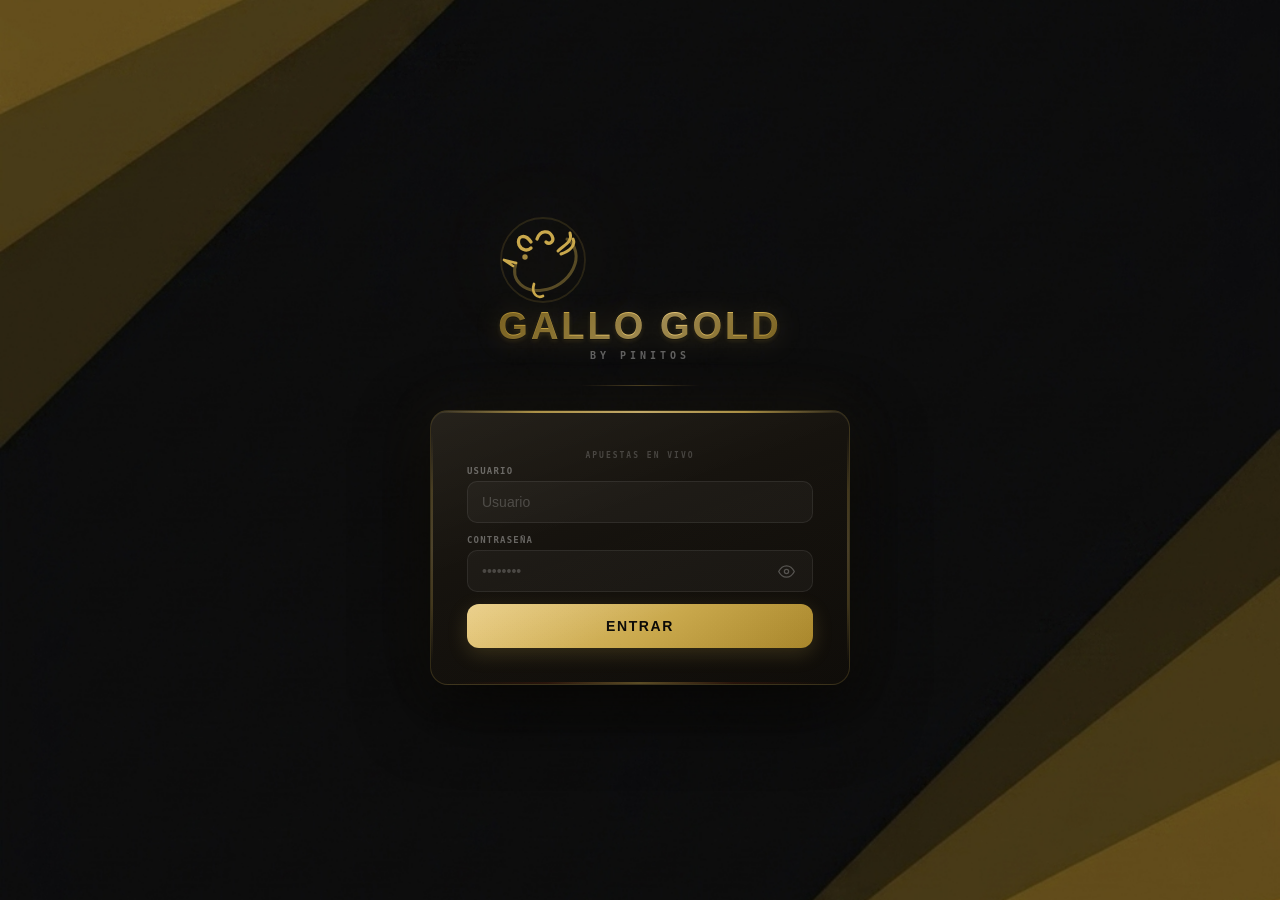
==== commit 30a791c5: "me faltan 4 modificaicones y hacer pruebas" ====
--- a/index.html
+++ b/index.html
@@ -1,409 +1,659 @@
 <!DOCTYPE html>
 <html lang="es">
+
 <head>
-<meta charset="UTF-8">
-<meta name="viewport" content="width=device-width, initial-scale=1.0, maximum-scale=1.0, user-scalable=no">
-<title>Gallo Gold — Bruno's</title>
-<link href="https://fonts.googleapis.com/css2?family=Outfit:wght@300;400;500;600;700;800;900&family=JetBrains+Mono:wght@300;400;500;600&display=swap" rel="stylesheet">
-<link rel="stylesheet" href="shared/shared.css">
-<script src="shared/supabase.umd.js"></script>
-<script src="shared/shared.js?v=2"></script>
-<style>
-  html, body {
-    height: 100%;
-    overflow: hidden;
-  }
-
-  /* ── ESFERAS FLOTANTES DE FONDO ── */
-  #login-screen .l-orbe {
-    display: none;
-  }
-  #login-screen .l-orbe:nth-child(1) {
-    width: 400px; height: 400px;
-    background: radial-gradient(circle, rgba(201,168,76,.10), transparent 70%);
-    top: -12%; left: -14%;
-    animation: orbe1 22s ease-in-out infinite;
-  }
-  #login-screen .l-orbe:nth-child(2) {
-    width: 340px; height: 340px;
-    background: radial-gradient(circle, rgba(212,56,13,.05), transparent 70%);
-    bottom: -15%; right: -10%;
-    animation: orbe2 18s ease-in-out infinite;
-  }
-  #login-screen .l-orbe:nth-child(3) {
-    width: 260px; height: 260px;
-    background: radial-gradient(circle, rgba(201,168,76,.035), transparent 70%);
-    bottom: 15%; left: 5%;
-    animation: orbe3 25s ease-in-out infinite;
-  }
-  @keyframes orbe1 {
-    0%, 100% { transform: translate(0, 0) scale(1); }
-    25% { transform: translate(50px, -60px) scale(1.08); }
-    50% { transform: translate(-30px, 30px) scale(.94); }
-    75% { transform: translate(40px, 40px) scale(1.04); }
-  }
-  @keyframes orbe2 {
-    0%, 100% { transform: translate(0, 0) scale(1); }
-    33% { transform: translate(-40px, -30px) scale(1.06); }
-    66% { transform: translate(30px, 20px) scale(.95); }
-  }
-  @keyframes orbe3 {
-    0%, 100% { transform: translate(0, 0) scale(1); }
-    20% { transform: translate(20px, -40px) scale(1.05); }
-    40% { transform: translate(-30px, -10px) scale(.97); }
-    60% { transform: translate(10px, 30px) scale(1.03); }
-    80% { transform: translate(-20px, 10px) scale(.95); }
-  }
-
-  /* ── PARTÍCULAS / BRASAS ── */
-  .l-particula {
-    position: absolute;
-    border-radius: 50%;
-    pointer-events: none;
-    mix-blend-mode: screen;
-  }
-
-  /* ── ANIMACIÓN DE ENTRADA ESCALONADA ── */
-  .lw > * {
-    opacity: 0;
-    animation: escalonada 0.7s cubic-bezier(0.22, 1, 0.36, 1) forwards;
-  }
-  .lw > *:nth-child(1) { animation-delay: 0.0s; }
-  .lw > *:nth-child(2) { animation-delay: 0.15s; }
-  .lw > *:nth-child(3) { animation-delay: 0.30s; }
-  @keyframes escalonada {
-    from { opacity: 0; transform: translateY(24px) scale(.97); }
-    to { opacity: 1; transform: translateY(0) scale(1); }
-  }
-
-  /* ── GALLO EMBLEMA — FLOTAR + LATIDO ── */
-  .l-rooster {
-    animation: flotar 5s ease-in-out infinite, latidoEmblema 4s ease-in-out infinite;
-  }
-  @keyframes flotar {
-    0%, 100% { transform: translateY(0); }
-    25% { transform: translateY(-4px); }
-    50% { transform: translateY(-7px); }
-    75% { transform: translateY(-3px); }
-  }
-  @keyframes latidoEmblema {
-    0%, 100% { filter: drop-shadow(0 0 30px rgba(201,168,76,.30)); }
-    46% { filter: drop-shadow(0 0 30px rgba(201,168,76,.30)); }
-    48% { filter: drop-shadow(0 0 50px rgba(201,168,76,.55)) brightness(1.08); }
-    50% { filter: drop-shadow(0 0 30px rgba(201,168,76,.30)); }
-    52% { filter: drop-shadow(0 0 45px rgba(201,168,76,.45)) brightness(1.05); }
-    54% { filter: drop-shadow(0 0 30px rgba(201,168,76,.30)); }
-  }
-  .rooster-eye {
-    transform-origin: 18px 28px;
-    animation: parpadear 4s ease-in-out infinite;
-  }
-  @keyframes parpadear {
-    0%, 94%, 100% { transform: scaleY(1); }
-    96% { transform: scaleY(0.1); }
-  }
-  .rooster-body {
-    transform-origin: 30px 30px;
-    animation: respirar 6s ease-in-out infinite;
-  }
-  @keyframes respirar {
-    0%, 100% { transform: scale(1); }
-    50% { transform: scale(1.012); }
-  }
-
-  /* ── BRILLO DE BORDE DEL CARD ── */
-  .l-card::before {
-    animation: brilloBorde 3s ease-in-out infinite;
-  }
-  @keyframes brilloBorde {
-    0%, 100% { opacity: .6; }
-    50% { opacity: 1; }
-  }
-
-  /* ── SHAKE DEL ERROR ── */
-  .l-err.show {
-    animation: agitar .4s cubic-bezier(.36,.07,.19,.97), fadeOut .35s ease 2.8s forwards;
-  }
-  @keyframes agitar {
-    10%, 90% { transform: translateX(-1px); }
-    20%, 80% { transform: translateX(2px); }
-    30%, 50%, 70% { transform: translateX(-3px); }
-    40%, 60% { transform: translateX(3px); }
-  }
-  @keyframes fadeOut {
-    to { opacity: 0; }
-  }
-
-  /* ── INPUTS — BRILLO FOCUS ── */
-  .l-input:focus {
-    animation: respiro 2s ease-in-out infinite;
-  }
-  @keyframes respiro {
-    0%, 100% { box-shadow: 0 0 0 3px rgba(201,168,76,.12), 0 0 24px rgba(201,168,76,.06); }
-    50% { box-shadow: 0 0 0 5px rgba(201,168,76,.18), 0 0 40px rgba(201,168,76,.10); }
-  }
-
-  /* ── OJO DECORATIVO — PARPADEO SUTIL ── */
-  .eye-deco {
-    opacity: .65;
-    transition: opacity .3s;
-  }
-  .eye-deco:hover { opacity: .85; }
-  .eye-deco.showing { opacity: 1; }
-  .eye-svg {
-    display: block;
-    width: 22px; height: 22px;
-    transition: opacity .3s, transform .3s;
-  }
-  .eye-svg {
-    animation: latido 5s ease-in-out infinite;
-  }
-  .eye-svg.eye-pulse-now {
-    animation: parpadeoOjo .5s ease-out;
-  }
-  .eye-pupil {
-    transform-origin: center;
-    transition: transform 0.3s cubic-bezier(0.4, 0, 0.2, 1);
-  }
-  .eye-deco.showing .eye-pupil {
-    transform: scale(0.6);
-  }
-  .eye-slash {
-    stroke-dasharray: 23;
-    stroke-dashoffset: 23;
-    transition: stroke-dashoffset 0.3s cubic-bezier(0.4, 0, 0.2, 1);
-  }
-  .eye-deco.showing .eye-slash {
-    stroke-dashoffset: 0;
-  }
-  @keyframes latido {
-    0%, 100% { opacity: .5; }
-    92% { opacity: .5; }
-    94% { opacity: .35; transform: scaleY(.85); }
-    96% { opacity: .6; transform: scaleY(1); }
-    98% { opacity: .45; }
-  }
-  @keyframes parpadeoOjo {
-    0% { opacity: .5; transform: scale(1); }
-    20% { opacity: .9; transform: scale(1.08); }
-    40% { opacity: .3; transform: scaleY(.6); }
-    60% { opacity: .7; transform: scale(1.05); }
-    100% { opacity: .5; transform: scale(1); }
-  }
-
-  /* ── BOTÓN — LOADING ── */
-  .l-btn.cargando {
-    pointer-events: none;
-    position: relative;
-    color: transparent;
-  }
-  .l-btn.cargando::after {
-    content: '';
-    position: absolute;
-    inset: 0;
-    display: flex;
-    align-items: center;
-    justify-content: center;
-  }
-  .l-btn .l-spinner {
-    display: none;
-    position: absolute;
-    top: 50%; left: 50%;
-    width: 20px; height: 20px;
-    margin: -10px 0 0 -10px;
-    border: 2px solid rgba(10,8,6,.2);
-    border-top-color: #0a0806;
-    border-radius: 50%;
-    animation: girar .6s linear infinite;
-  }
-  .l-btn.cargando .l-spinner {
-    display: block;
-  }
-  @keyframes girar {
-    to { transform: rotate(360deg); }
-  }
-
-  /* ── RIPPLE + FLASH DEL BOTÓN ── */
-  .l-btn .ripple-container {
-    position: absolute;
-    inset: 0;
-    overflow: hidden;
-    border-radius: inherit;
-    pointer-events: none;
-  }
-  .l-btn .ripple {
-    position: absolute;
-    border-radius: 50%;
-    background: rgba(10,8,6,.18);
-    transform: scale(0);
-    animation: rippleAnim .55s ease-out forwards;
-    pointer-events: none;
-  }
-  @keyframes rippleAnim {
-    to { transform: scale(3); opacity: 0; }
-  }
-  .l-btn .btn-flash {
-    position: absolute;
-    inset: 0;
-    border-radius: inherit;
-    background: radial-gradient(circle at var(--fx, center), rgba(255,255,255,.35), transparent 60%);
-    opacity: 0;
-    pointer-events: none;
-    animation: btnFlash .45s ease-out forwards;
-  }
-  @keyframes btnFlash {
-    0% { opacity: 1; }
-    100% { opacity: 0; }
-  }
-
-  /* ── LÍNEA DORADA EN INPUT AL FOCUS ── */
-  .l-input-wrap::after {
-    content: '';
-    position: absolute;
-    bottom: 0; left: 50%;
-    width: 0;
-    height: 2px;
-    background: linear-gradient(90deg, transparent, var(--gold), transparent);
-    border-radius: 2px;
-    transition: width .3s cubic-bezier(.22,1,.36,1), left .3s cubic-bezier(.22,1,.36,1);
-    pointer-events: none;
-  }
-  .l-input-wrap:focus-within::after {
-    width: 80%;
-    left: 10%;
-  }
-
-  /* ── RESPONSIVE ── */
-  @media (min-width: 768px) {
-    .lw {
-      max-width: 420px;
-    }
-    .l-card {
-      padding: 40px 36px 36px;
-      box-shadow: 0 22px 70px rgba(0,0,0,.78), 0 0 60px rgba(201,168,76,.08), inset 0 1px 0 rgba(255,255,255,.06);
-    }
+  <meta charset="UTF-8">
+  <meta name="viewport" content="width=device-width, initial-scale=1.0, maximum-scale=1.0, user-scalable=no">
+  <title>Gallo Gold — By Pinitos</title>
+  <link
+    href="https://fonts.googleapis.com/css2?family=Outfit:wght@300;400;500;600;700;800;900&family=JetBrains+Mono:wght@300;400;500;600&display=swap"
+    rel="stylesheet">
+  <link rel="stylesheet" href="shared/shared.css">
+  <script src="shared/supabase.umd.js"></script>
+  <script src="shared/shared.js?v=2"></script>
+  <style>
+    html,
+    body {
+      height: 100%;
+      overflow: hidden;
+    }
+
+    /* ── ESFERAS FLOTANTES DE FONDO ── */
+    #login-screen .l-orbe {
+      display: none;
+    }
+
+    #login-screen .l-orbe:nth-child(1) {
+      width: 400px;
+      height: 400px;
+      background: radial-gradient(circle, rgba(201, 168, 76, .10), transparent 70%);
+      top: -12%;
+      left: -14%;
+      animation: orbe1 22s ease-in-out infinite;
+    }
+
+    #login-screen .l-orbe:nth-child(2) {
+      width: 340px;
+      height: 340px;
+      background: radial-gradient(circle, rgba(212, 56, 13, .05), transparent 70%);
+      bottom: -15%;
+      right: -10%;
+      animation: orbe2 18s ease-in-out infinite;
+    }
+
+    #login-screen .l-orbe:nth-child(3) {
+      width: 260px;
+      height: 260px;
+      background: radial-gradient(circle, rgba(201, 168, 76, .035), transparent 70%);
+      bottom: 15%;
+      left: 5%;
+      animation: orbe3 25s ease-in-out infinite;
+    }
+
+    @keyframes orbe1 {
+
+      0%,
+      100% {
+        transform: translate(0, 0) scale(1);
+      }
+
+      25% {
+        transform: translate(50px, -60px) scale(1.08);
+      }
+
+      50% {
+        transform: translate(-30px, 30px) scale(.94);
+      }
+
+      75% {
+        transform: translate(40px, 40px) scale(1.04);
+      }
+    }
+
+    @keyframes orbe2 {
+
+      0%,
+      100% {
+        transform: translate(0, 0) scale(1);
+      }
+
+      33% {
+        transform: translate(-40px, -30px) scale(1.06);
+      }
+
+      66% {
+        transform: translate(30px, 20px) scale(.95);
+      }
+    }
+
+    @keyframes orbe3 {
+
+      0%,
+      100% {
+        transform: translate(0, 0) scale(1);
+      }
+
+      20% {
+        transform: translate(20px, -40px) scale(1.05);
+      }
+
+      40% {
+        transform: translate(-30px, -10px) scale(.97);
+      }
+
+      60% {
+        transform: translate(10px, 30px) scale(1.03);
+      }
+
+      80% {
+        transform: translate(-20px, 10px) scale(.95);
+      }
+    }
+
+    /* ── PARTÍCULAS / BRASAS ── */
+    .l-particula {
+      position: absolute;
+      border-radius: 50%;
+      pointer-events: none;
+      mix-blend-mode: screen;
+    }
+
+    /* ── ANIMACIÓN DE ENTRADA ESCALONADA ── */
+    .lw>* {
+      opacity: 0;
+      animation: escalonada 0.7s cubic-bezier(0.22, 1, 0.36, 1) forwards;
+    }
+
+    .lw>*:nth-child(1) {
+      animation-delay: 0.0s;
+    }
+
+    .lw>*:nth-child(2) {
+      animation-delay: 0.15s;
+    }
+
+    .lw>*:nth-child(3) {
+      animation-delay: 0.30s;
+    }
+
+    @keyframes escalonada {
+      from {
+        opacity: 0;
+        transform: translateY(24px) scale(.97);
+      }
+
+      to {
+        opacity: 1;
+        transform: translateY(0) scale(1);
+      }
+    }
+
+    /* ── GALLO EMBLEMA — FLOTAR + LATIDO ── */
     .l-rooster {
-      width: 90px; height: 90px;
-    }
-    .l-brand {
-      font-size: 38px;
-    }
-    #login-screen .l-orbe:nth-child(1) {
-      width: 500px; height: 500px;
-    }
-    #login-screen .l-orbe:nth-child(2) {
-      width: 420px; height: 420px;
-    }
-  }
-</style>
+      animation: flotar 5s ease-in-out infinite, latidoEmblema 4s ease-in-out infinite;
+    }
+
+    @keyframes flotar {
+
+      0%,
+      100% {
+        transform: translateY(0);
+      }
+
+      25% {
+        transform: translateY(-4px);
+      }
+
+      50% {
+        transform: translateY(-7px);
+      }
+
+      75% {
+        transform: translateY(-3px);
+      }
+    }
+
+    @keyframes latidoEmblema {
+
+      0%,
+      100% {
+        filter: drop-shadow(0 0 30px rgba(201, 168, 76, .30));
+      }
+
+      46% {
+        filter: drop-shadow(0 0 30px rgba(201, 168, 76, .30));
+      }
+
+      48% {
+        filter: drop-shadow(0 0 50px rgba(201, 168, 76, .55)) brightness(1.08);
+      }
+
+      50% {
+        filter: drop-shadow(0 0 30px rgba(201, 168, 76, .30));
+      }
+
+      52% {
+        filter: drop-shadow(0 0 45px rgba(201, 168, 76, .45)) brightness(1.05);
+      }
+
+      54% {
+        filter: drop-shadow(0 0 30px rgba(201, 168, 76, .30));
+      }
+    }
+
+    .rooster-eye {
+      transform-origin: 18px 28px;
+      animation: parpadear 4s ease-in-out infinite;
+    }
+
+    @keyframes parpadear {
+
+      0%,
+      94%,
+      100% {
+        transform: scaleY(1);
+      }
+
+      96% {
+        transform: scaleY(0.1);
+      }
+    }
+
+    .rooster-body {
+      transform-origin: 30px 30px;
+      animation: respirar 6s ease-in-out infinite;
+    }
+
+    @keyframes respirar {
+
+      0%,
+      100% {
+        transform: scale(1);
+      }
+
+      50% {
+        transform: scale(1.012);
+      }
+    }
+
+    /* ── BRILLO DE BORDE DEL CARD ── */
+    .l-card::before {
+      animation: brilloBorde 3s ease-in-out infinite;
+    }
+
+    @keyframes brilloBorde {
+
+      0%,
+      100% {
+        opacity: .6;
+      }
+
+      50% {
+        opacity: 1;
+      }
+    }
+
+    /* ── SHAKE DEL ERROR ── */
+    .l-err.show {
+      animation: agitar .4s cubic-bezier(.36, .07, .19, .97), fadeOut .35s ease 2.8s forwards;
+    }
+
+    @keyframes agitar {
+
+      10%,
+      90% {
+        transform: translateX(-1px);
+      }
+
+      20%,
+      80% {
+        transform: translateX(2px);
+      }
+
+      30%,
+      50%,
+      70% {
+        transform: translateX(-3px);
+      }
+
+      40%,
+      60% {
+        transform: translateX(3px);
+      }
+    }
+
+    @keyframes fadeOut {
+      to {
+        opacity: 0;
+      }
+    }
+
+    /* ── INPUTS — BRILLO FOCUS ── */
+    .l-input:focus {
+      animation: respiro 2s ease-in-out infinite;
+    }
+
+    @keyframes respiro {
+
+      0%,
+      100% {
+        box-shadow: 0 0 0 3px rgba(201, 168, 76, .12), 0 0 24px rgba(201, 168, 76, .06);
+      }
+
+      50% {
+        box-shadow: 0 0 0 5px rgba(201, 168, 76, .18), 0 0 40px rgba(201, 168, 76, .10);
+      }
+    }
+
+    /* ── OJO DECORATIVO — PARPADEO SUTIL ── */
+    .eye-deco {
+      opacity: .65;
+      transition: opacity .3s;
+    }
+
+    .eye-deco:hover {
+      opacity: .85;
+    }
+
+    .eye-deco.showing {
+      opacity: 1;
+    }
+
+    .eye-svg {
+      display: block;
+      width: 22px;
+      height: 22px;
+      transition: opacity .3s, transform .3s;
+    }
+
+    .eye-svg {
+      animation: latido 5s ease-in-out infinite;
+    }
+
+    .eye-svg.eye-pulse-now {
+      animation: parpadeoOjo .5s ease-out;
+    }
+
+    .eye-pupil {
+      transform-origin: center;
+      transition: transform 0.3s cubic-bezier(0.4, 0, 0.2, 1);
+    }
+
+    .eye-deco.showing .eye-pupil {
+      transform: scale(0.6);
+    }
+
+    .eye-slash {
+      stroke-dasharray: 23;
+      stroke-dashoffset: 23;
+      transition: stroke-dashoffset 0.3s cubic-bezier(0.4, 0, 0.2, 1);
+    }
+
+    .eye-deco.showing .eye-slash {
+      stroke-dashoffset: 0;
+    }
+
+    @keyframes latido {
+
+      0%,
+      100% {
+        opacity: .5;
+      }
+
+      92% {
+        opacity: .5;
+      }
+
+      94% {
+        opacity: .35;
+        transform: scaleY(.85);
+      }
+
+      96% {
+        opacity: .6;
+        transform: scaleY(1);
+      }
+
+      98% {
+        opacity: .45;
+      }
+    }
+
+    @keyframes parpadeoOjo {
+      0% {
+        opacity: .5;
+        transform: scale(1);
+      }
+
+      20% {
+        opacity: .9;
+        transform: scale(1.08);
+      }
+
+      40% {
+        opacity: .3;
+        transform: scaleY(.6);
+      }
+
+      60% {
+        opacity: .7;
+        transform: scale(1.05);
+      }
+
+      100% {
+        opacity: .5;
+        transform: scale(1);
+      }
+    }
+
+    /* ── BOTÓN — LOADING ── */
+    .l-btn.cargando {
+      pointer-events: none;
+      position: relative;
+      color: transparent;
+    }
+
+    .l-btn.cargando::after {
+      content: '';
+      position: absolute;
+      inset: 0;
+      display: flex;
+      align-items: center;
+      justify-content: center;
+    }
+
+    .l-btn .l-spinner {
+      display: none;
+      position: absolute;
+      top: 50%;
+      left: 50%;
+      width: 20px;
+      height: 20px;
+      margin: -10px 0 0 -10px;
+      border: 2px solid rgba(10, 8, 6, .2);
+      border-top-color: #0a0806;
+      border-radius: 50%;
+      animation: girar .6s linear infinite;
+    }
+
+    .l-btn.cargando .l-spinner {
+      display: block;
+    }
+
+    @keyframes girar {
+      to {
+        transform: rotate(360deg);
+      }
+    }
+
+    /* ── RIPPLE + FLASH DEL BOTÓN ── */
+    .l-btn .ripple-container {
+      position: absolute;
+      inset: 0;
+      overflow: hidden;
+      border-radius: inherit;
+      pointer-events: none;
+    }
+
+    .l-btn .ripple {
+      position: absolute;
+      border-radius: 50%;
+      background: rgba(10, 8, 6, .18);
+      transform: scale(0);
+      animation: rippleAnim .55s ease-out forwards;
+      pointer-events: none;
+    }
+
+    @keyframes rippleAnim {
+      to {
+        transform: scale(3);
+        opacity: 0;
+      }
+    }
+
+    .l-btn .btn-flash {
+      position: absolute;
+      inset: 0;
+      border-radius: inherit;
+      background: radial-gradient(circle at var(--fx, center), rgba(255, 255, 255, .35), transparent 60%);
+      opacity: 0;
+      pointer-events: none;
+      animation: btnFlash .45s ease-out forwards;
+    }
+
+    @keyframes btnFlash {
+      0% {
+        opacity: 1;
+      }
+
+      100% {
+        opacity: 0;
+      }
+    }
+
+    /* ── LÍNEA DORADA EN INPUT AL FOCUS ── */
+    .l-input-wrap::after {
+      content: '';
+      position: absolute;
+      bottom: 0;
+      left: 50%;
+      width: 0;
+      height: 2px;
+      background: linear-gradient(90deg, transparent, var(--gold), transparent);
+      border-radius: 2px;
+      transition: width .3s cubic-bezier(.22, 1, .36, 1), left .3s cubic-bezier(.22, 1, .36, 1);
+      pointer-events: none;
+    }
+
+    .l-input-wrap:focus-within::after {
+      width: 80%;
+      left: 10%;
+    }
+
+    /* ── RESPONSIVE ── */
+    @media (min-width: 768px) {
+      .lw {
+        max-width: 420px;
+      }
+
+      .l-card {
+        padding: 40px 36px 36px;
+        box-shadow: 0 22px 70px rgba(0, 0, 0, .78), 0 0 60px rgba(201, 168, 76, .08), inset 0 1px 0 rgba(255, 255, 255, .06);
+      }
+
+      .l-rooster {
+        width: 90px;
+        height: 90px;
+      }
+
+      .l-brand {
+        font-size: 38px;
+      }
+
+      #login-screen .l-orbe:nth-child(1) {
+        width: 500px;
+        height: 500px;
+      }
+
+      #login-screen .l-orbe:nth-child(2) {
+        width: 420px;
+        height: 420px;
+      }
+    }
+  </style>
 </head>
+
 <body>
 
-<div id="login-screen">
-  <div class="l-orbe"></div>
-  <div class="l-orbe"></div>
-  <div class="l-orbe"></div>
-
-  <div class="lw">
-
-    <!-- Emblema -->
-    <div style="text-align:center;">
-      <div class="l-rooster">
-        <svg viewBox="0 0 60 60" fill="none" xmlns="http://www.w3.org/2000/svg">
-          <circle cx="30" cy="30" r="28" stroke="currentColor" stroke-width="1.2" opacity=".15"/>
-          <path d="M12 32C8 44 18 52 30 50c8-1 16-6 20-14 4-8 2-16-4-20" stroke="currentColor" stroke-width="2" stroke-linecap="round" opacity=".4"/>
-          <path class="rooster-body" d="M22 18C18 12 12 14 14 20c2 4 6 4 8 2M26 16c2-6 8-6 10-2 2 4-2 6-4 4" stroke="currentColor" stroke-width="2.2" stroke-linecap="round" stroke-linejoin="round"/>
-          <path d="M12 32L4 30l6 4" stroke="currentColor" stroke-width="1.8" stroke-linecap="round" stroke-linejoin="round"/>
-          <circle class="rooster-eye" cx="18" cy="28" r="1.8" fill="currentColor" opacity=".8"/>
-          <path d="M24 46c-2 6 2 10 6 8" stroke="currentColor" stroke-width="1.8" stroke-linecap="round"/>
-          <path d="M40 24c4-4 10-6 8-12" stroke="currentColor" stroke-width="2" stroke-linecap="round"/>
-          <path d="M42 26c6-2 10-6 8-10" stroke="currentColor" stroke-width="2" stroke-linecap="round"/>
-        </svg>
+  <div id="login-screen">
+    <div class="l-orbe"></div>
+    <div class="l-orbe"></div>
+    <div class="l-orbe"></div>
+
+    <div class="lw">
+
+      <!-- Emblema -->
+      <div style="text-align:center;">
+        <div class="l-rooster">
+          <svg viewBox="0 0 60 60" fill="none" xmlns="http://www.w3.org/2000/svg">
+            <circle cx="30" cy="30" r="28" stroke="currentColor" stroke-width="1.2" opacity=".15" />
+            <path d="M12 32C8 44 18 52 30 50c8-1 16-6 20-14 4-8 2-16-4-20" stroke="currentColor" stroke-width="2"
+              stroke-linecap="round" opacity=".4" />
+            <path class="rooster-body" d="M22 18C18 12 12 14 14 20c2 4 6 4 8 2M26 16c2-6 8-6 10-2 2 4-2 6-4 4"
+              stroke="currentColor" stroke-width="2.2" stroke-linecap="round" stroke-linejoin="round" />
+            <path d="M12 32L4 30l6 4" stroke="currentColor" stroke-width="1.8" stroke-linecap="round"
+              stroke-linejoin="round" />
+            <circle class="rooster-eye" cx="18" cy="28" r="1.8" fill="currentColor" opacity=".8" />
+            <path d="M24 46c-2 6 2 10 6 8" stroke="currentColor" stroke-width="1.8" stroke-linecap="round" />
+            <path d="M40 24c4-4 10-6 8-12" stroke="currentColor" stroke-width="2" stroke-linecap="round" />
+            <path d="M42 26c6-2 10-6 8-10" stroke="currentColor" stroke-width="2" stroke-linecap="round" />
+          </svg>
+        </div>
+        <div class="l-brand">Gallo Gold</div>
+        <div class="l-sub">By Pinitos</div>
       </div>
-      <div class="l-brand">Gallo Gold</div>
-      <div class="l-sub">bruno's</div>
+
+      <div class="l-div"></div>
+
+      <!-- Card de inicio de sesión -->
+      <div class="l-card">
+        <span class="l-border-l"></span>
+        <span class="l-border-r"></span>
+        <div class="l-ember"></div>
+        <div class="l-emblem">Apuestas en vivo</div>
+
+        <div class="l-field">
+          <label class="l-label" for="li-u">Usuario</label>
+          <div class="l-input-wrap">
+            <input class="l-input" id="li-u" type="text" placeholder="Usuario" autocomplete="off">
+          </div>
+        </div>
+
+        <div class="l-field">
+          <label class="l-label" for="li-p">Contraseña</label>
+          <div class="l-input-wrap">
+            <input class="l-input" id="li-p" type="password" placeholder="••••••••" autocomplete="current-password">
+            <button class="l-input-icon eye-deco" type="button" aria-label="Mostrar contraseña">
+              <svg class="eye-svg" viewBox="0 0 24 24" fill="none" stroke="currentColor" stroke-width="1.8"
+                stroke-linecap="round" stroke-linejoin="round">
+                <path class="eye-lid" d="M1 12s4-8 11-8 11 8 11 8-4 8-11 8-11-8-11-8z" />
+                <circle class="eye-pupil" cx="12" cy="12" r="3" />
+                <line class="eye-slash" x1="4" y1="4" x2="20" y2="20" />
+              </svg>
+            </button>
+          </div>
+        </div>
+
+        <div class="l-err" id="l-err">Usuario o contraseña incorrectos.</div>
+
+        <button class="l-btn" id="l-btn" onclick="doLogin()">
+          Entrar
+          <span class="l-spinner"></span>
+          <span class="ripple-container"></span>
+        </button>
+      </div>
+
     </div>
-
-    <div class="l-div"></div>
-
-    <!-- Card de inicio de sesión -->
-    <div class="l-card">
-      <span class="l-border-l"></span>
-      <span class="l-border-r"></span>
-      <div class="l-ember"></div>
-      <div class="l-emblem">Apuestas en vivo</div>
-
-      <div class="l-field">
-        <label class="l-label" for="li-u">Usuario</label>
-        <div class="l-input-wrap">
-          <input class="l-input" id="li-u" type="text" placeholder="Usuario" autocomplete="off">
-        </div>
-      </div>
-
-      <div class="l-field">
-        <label class="l-label" for="li-p">Contraseña</label>
-        <div class="l-input-wrap">
-          <input class="l-input" id="li-p" type="password" placeholder="••••••••" autocomplete="current-password">
-          <button class="l-input-icon eye-deco" type="button" aria-label="Mostrar contraseña">
-            <svg class="eye-svg" viewBox="0 0 24 24" fill="none" stroke="currentColor" stroke-width="1.8" stroke-linecap="round" stroke-linejoin="round">
-              <path class="eye-lid" d="M1 12s4-8 11-8 11 8 11 8-4 8-11 8-11-8-11-8z"/>
-              <circle class="eye-pupil" cx="12" cy="12" r="3"/>
-              <line class="eye-slash" x1="4" y1="4" x2="20" y2="20"/>
-            </svg>
-          </button>
-        </div>
-      </div>
-
-      <div class="l-err" id="l-err">Usuario o contraseña incorrectos.</div>
-
-      <button class="l-btn" id="l-btn" onclick="doLogin()">
-        Entrar
-        <span class="l-spinner"></span>
-        <span class="ripple-container"></span>
-      </button>
-    </div>
-
   </div>
-</div>
-
-<script>
-const loginEls = {
-  user: document.getElementById('li-u'),
-  pass: document.getElementById('li-p'),
-  err: document.getElementById('l-err'),
-  btn: document.getElementById('l-btn')
-};
-
-// ── BRASAS / PARTÍCULAS ──
-(function crearParticulas() {
-  const screen = document.getElementById('login-screen');
-  const colores = [
-    'rgba(201,168,76,',  // oro
-    'rgba(212,56,13,',   // ascua
-    'rgba(232,201,122,', // oro claro
-    'rgba(255,255,255,', // blanco cálido
-  ];
-  for (let i = 0; i < 24; i++) {
-    const p = document.createElement('div');
-    p.className = 'l-particula';
-    const sz = Math.random() * 3 + 1;
-    const t = Math.random() * 160 + 80;
-    const dx = (Math.random() - 0.5) * 60;
-    p.style.cssText = `
-      left:${Math.random()*100}%; top:${Math.random()*100}%;
+
+  <script>
+    const loginEls = {
+      user: document.getElementById('li-u'),
+      pass: document.getElementById('li-p'),
+      err: document.getElementById('l-err'),
+      btn: document.getElementById('l-btn')
+    };
+
+    // ── BRASAS / PARTÍCULAS ──
+    (function crearParticulas() {
+      const screen = document.getElementById('login-screen');
+      const colores = [
+        'rgba(201,168,76,',  // oro
+        'rgba(212,56,13,',   // ascua
+        'rgba(232,201,122,', // oro claro
+        'rgba(255,255,255,', // blanco cálido
+      ];
+      for (let i = 0; i < 24; i++) {
+        const p = document.createElement('div');
+        p.className = 'l-particula';
+        const sz = Math.random() * 3 + 1;
+        const t = Math.random() * 160 + 80;
+        const dx = (Math.random() - 0.5) * 60;
+        p.style.cssText = `
+      left:${Math.random() * 100}%; top:${Math.random() * 100}%;
       width:${sz}px; height:${sz}px;
-      background:${colores[i%4]}${Math.random()*.10+.02});
-      box-shadow: 0 0 ${sz*2}px ${colores[i%4]}${Math.random()*.05+.01});
+      background:${colores[i % 4]}${Math.random() * .10 + .02});
+      box-shadow: 0 0 ${sz * 2}px ${colores[i % 4]}${Math.random() * .05 + .01});
       animation: brasa ${t}s linear infinite;
-      animation-delay: -${Math.random()*t}s;
+      animation-delay: -${Math.random() * t}s;
       opacity:0;
     `;
-    screen.appendChild(p);
-  }
-})();
-
-const estiloParticulas = document.createElement('style');
-estiloParticulas.textContent = `
+        screen.appendChild(p);
+      }
+    })();
+
+    const estiloParticulas = document.createElement('style');
+    estiloParticulas.textContent = `
   @keyframes brasa {
     0% { transform: translateY(0) translateX(0) scale(0); opacity: 0; }
     8% { opacity: 1; transform: translateY(-8vh) translateX(8px) scale(1); }
@@ -412,68 +662,69 @@
     100% { transform: translateY(-100vh) translateX(-20px) scale(0.3); opacity: 0; }
   }
 `;
-document.head.appendChild(estiloParticulas);
-
-// ── OJO ──
-const eyeBtn = document.querySelector('.eye-deco');
-if (eyeBtn) {
-  eyeBtn.addEventListener('click', () => {
-    const hidden = loginEls.pass.type === 'password';
-    loginEls.pass.type = hidden ? 'text' : 'password';
-    eyeBtn.classList.toggle('showing', hidden);
-    eyeBtn.setAttribute('aria-label', hidden ? 'Ocultar contraseña' : 'Mostrar contraseña');
-    const svg = eyeBtn.querySelector('.eye-svg');
-    svg.classList.remove('eye-pulse-now');
-    void svg.offsetWidth;
-    svg.classList.add('eye-pulse-now');
-    setTimeout(() => svg.classList.remove('eye-pulse-now'), 500);
-  });
-}
-
-// ── RIPPLE + FLASH ──
-loginEls.btn.addEventListener('click', function(e) {
-  const btn = this;
-  const rect = btn.getBoundingClientRect();
-
-  // Ripple
-  const container = btn.querySelector('.ripple-container');
-  const ripple = document.createElement('span');
-  ripple.className = 'ripple';
-  const size = Math.max(rect.width, rect.height);
-  const x = (e.clientX || e.touches?.[0]?.clientX || rect.left + rect.width/2) - rect.left - size/2;
-  const y = (e.clientY || e.touches?.[0]?.clientY || rect.top + rect.height/2) - rect.top - size/2;
-  ripple.style.cssText = `width:${size}px;height:${size}px;left:${x}px;top:${y}px;`;
-  container.appendChild(ripple);
-  ripple.addEventListener('animationend', () => ripple.remove());
-
-  // Flash dorado
-  const flash = document.createElement('span');
-  flash.className = 'btn-flash';
-  const fx = ((e.clientX || e.touches?.[0]?.clientX || rect.left + rect.width/2) - rect.left) / rect.width * 100;
-  const fy = ((e.clientY || e.touches?.[0]?.clientY || rect.top + rect.height/2) - rect.top) / rect.height * 100;
-  flash.style.setProperty('--fx', `${fx}% ${fy}%`);
-  btn.appendChild(flash);
-  flash.addEventListener('animationend', () => flash.remove());
-});
-
-// ── REDIRECCIÓN SI YA HAY SESIÓN ──
-(async () => {
-  await waitForAuth();
-  if (currentUser) {
-    if (currentUser.rol === 'admin') window.location.href = 'admin/index.html';
-    else if (currentUser.rol === 'empleado') window.location.href = 'empleado/index.html';
-  }
-})();
-
-// ── ATAJOS DE TECLADO ──
-loginEls.user.addEventListener('keydown', e => {
-  if (e.key === 'Enter') loginEls.pass.focus();
-});
-loginEls.pass.addEventListener('keydown', e => {
-  if (e.key === 'Enter') doLogin();
-});
-loginEls.user.addEventListener('input', () => loginEls.err.classList.remove('show'));
-loginEls.pass.addEventListener('input', () => loginEls.err.classList.remove('show'));
-</script>
+    document.head.appendChild(estiloParticulas);
+
+    // ── OJO ──
+    const eyeBtn = document.querySelector('.eye-deco');
+    if (eyeBtn) {
+      eyeBtn.addEventListener('click', () => {
+        const hidden = loginEls.pass.type === 'password';
+        loginEls.pass.type = hidden ? 'text' : 'password';
+        eyeBtn.classList.toggle('showing', hidden);
+        eyeBtn.setAttribute('aria-label', hidden ? 'Ocultar contraseña' : 'Mostrar contraseña');
+        const svg = eyeBtn.querySelector('.eye-svg');
+        svg.classList.remove('eye-pulse-now');
+        void svg.offsetWidth;
+        svg.classList.add('eye-pulse-now');
+        setTimeout(() => svg.classList.remove('eye-pulse-now'), 500);
+      });
+    }
+
+    // ── RIPPLE + FLASH ──
+    loginEls.btn.addEventListener('click', function (e) {
+      const btn = this;
+      const rect = btn.getBoundingClientRect();
+
+      // Ripple
+      const container = btn.querySelector('.ripple-container');
+      const ripple = document.createElement('span');
+      ripple.className = 'ripple';
+      const size = Math.max(rect.width, rect.height);
+      const x = (e.clientX || e.touches?.[0]?.clientX || rect.left + rect.width / 2) - rect.left - size / 2;
+      const y = (e.clientY || e.touches?.[0]?.clientY || rect.top + rect.height / 2) - rect.top - size / 2;
+      ripple.style.cssText = `width:${size}px;height:${size}px;left:${x}px;top:${y}px;`;
+      container.appendChild(ripple);
+      ripple.addEventListener('animationend', () => ripple.remove());
+
+      // Flash dorado
+      const flash = document.createElement('span');
+      flash.className = 'btn-flash';
+      const fx = ((e.clientX || e.touches?.[0]?.clientX || rect.left + rect.width / 2) - rect.left) / rect.width * 100;
+      const fy = ((e.clientY || e.touches?.[0]?.clientY || rect.top + rect.height / 2) - rect.top) / rect.height * 100;
+      flash.style.setProperty('--fx', `${fx}% ${fy}%`);
+      btn.appendChild(flash);
+      flash.addEventListener('animationend', () => flash.remove());
+    });
+
+    // ── REDIRECCIÓN SI YA HAY SESIÓN ──
+    (async () => {
+      await waitForAuth();
+      if (currentUser) {
+        if (currentUser.rol === 'admin') window.location.href = 'admin/index.html';
+        else if (currentUser.rol === 'empleado') window.location.href = 'empleado/index.html';
+      }
+    })();
+
+    // ── ATAJOS DE TECLADO ──
+    loginEls.user.addEventListener('keydown', e => {
+      if (e.key === 'Enter') loginEls.pass.focus();
+    });
+    loginEls.pass.addEventListener('keydown', e => {
+      if (e.key === 'Enter') doLogin();
+    });
+    loginEls.user.addEventListener('input', () => loginEls.err.classList.remove('show'));
+    loginEls.pass.addEventListener('input', () => loginEls.err.classList.remove('show'));
+  </script>
 </body>
+
 </html>
--- a/shared/shared.css
+++ b/shared/shared.css
@@ -1,809 +1,1040 @@
-/* ============================================================
-   shared/shared.css
-   Variables globales, login, componentes reutilizables
-   ============================================================ */
-
-:root {
-  --bg: #000000;
-  --bg2: #070504;
-  --s1: #0a0a0a;
-  --s2: #141414;
-  --s3: #1E1E1E;
-  --s4: #2A2A2A;
-  --glass: rgba(255,255,255,.045);
-  --glass2: rgba(255,255,255,.075);
-  --panel: rgba(24,20,15,.86);
-  --panel2: rgba(30,26,19,.92);
-  --premium-shadow: rgba(0,0,0,.72);
-  --shadow-gold: rgba(201,168,76,.18);
-  --border:  rgba(255,255,255,.06);
-  --border2: rgba(255,255,255,.10);
-  --border3: rgba(255,255,255,.16);
-  --gold:  #C9A84C;
-  --gold2: #E8C97A;
-  --gold3: #A8862B;
-  --gold-bg:  rgba(201,168,76,.10);
-  --gold-bdr: rgba(201,168,76,.30);
-  --accent:     #C9A84C;
-  --accent2:    #E8C97A;
-  --accent3:    #A8862B;
-  --accent-bg:  rgba(201,168,76,.10);
-  --accent-bdr: rgba(201,168,76,.30);
-  --rojo:     #C0392B;
-  --rojo2:    #E74C3C;
-  --rojo-bg:  rgba(231,76,60,.13);
-  --rojo-bdr: rgba(231,76,60,.35);
-  --green:    #1A8A4A;
-  --green2:   #2ECC71;
-  --green-bg: rgba(46,204,113,.12);
-  --green-bdr:rgba(46,204,113,.30);
-  --blue:     #1A6DB5;
-  --blue2:    #3AB0FF;
-  --blue-bg:  rgba(58,176,255,.12);
-  --blue-bdr: rgba(58,176,255,.30);
-  --text:  #FFFFFF;
-  --text2: #D4D4D4;
-  --text3: #A3A3A3;
-  --nav-w:   220px;
-  --nav-col:  60px;
-  --r:  10px;
-  --r2:  6px;
-  --bnh: 58px;
-  --ember: #D4380D;
-  --ember-bg: rgba(212,56,13,.12);
-  --ember-bdr: rgba(212,56,13,.30);
-}
-
-*, *::before, *::after { box-sizing: border-box; margin: 0; padding: 0; }
-html, body { height: 100%; overflow: hidden; }
-body {
-  font-family: 'Outfit', sans-serif;
-  background: var(--bg);
-  color: var(--text);
-  display: flex;
-  height: 100vh;
-}
-body::before {
-  content: '';
-  position: fixed;
-  inset: 0;
-  pointer-events: none;
-  z-index: 0;
-  background:
-    radial-gradient(ellipse 80% 50% at 50% 15%, rgba(201,168,76,.07) 0%, transparent 60%),
-    radial-gradient(ellipse 45% 38% at 82% 82%, rgba(192,57,43,.04) 0%, transparent 54%),
-    radial-gradient(ellipse 38% 42% at 12% 78%, rgba(46,204,113,.035) 0%, transparent 56%),
-    linear-gradient(135deg, rgba(201,168,76,.018) 0%, transparent 35%, rgba(255,255,255,.012) 100%);
-  animation: bgBreathe 8s ease-in-out infinite;
-}
-@keyframes bgBreathe {
-  0%, 100% { opacity: .7; transform: scale(1); }
-  50% { opacity: 1; transform: scale(1.02); }
-}
-
-/* ── LOGIN ── */
-#login-screen {
-  position: fixed;
-  inset: 0;
-  z-index: 1000;
-  background: #000 url("login_background.png") no-repeat center center;
-  background-size: cover;
-  display: flex;
-  align-items: center;
-  justify-content: center;
-  padding: 20px;
-  overflow: hidden;
-}
-#login-screen::before {
-  content: '';
-  position: absolute;
-  inset: 0;
-  pointer-events: none;
-  z-index: 0;
-  background: none;
-}
-.lw {
-  width: 100%;
-  max-width: 390px;
-  display: flex;
-  flex-direction: column;
-  align-items: center;
-  gap: 24px;
-  z-index: 2;
-}
-.l-rooster {
-  width: 80px; height: 80px;
-  color: var(--gold);
-  filter: drop-shadow(0 0 40px rgba(201,168,76,.35));
-}
-.l-brand {
-  font-size: 34px;
-  font-weight: 900;
-  letter-spacing: 3px;
-  text-transform: uppercase;
-  background: linear-gradient(135deg, #A8862B 0%, #C9A84C 30%, #E8C97A 55%, #C9A84C 80%, #A8862B 100%);
-  -webkit-background-clip: text;
-  -webkit-text-fill-color: transparent;
-  background-clip: text;
-  filter: drop-shadow(0 2px 12px rgba(201,168,76,.20));
-  text-shadow: 0 1px 0 rgba(0,0,0,.3), 0 2px 4px rgba(201,168,76,.15);
-}
-.l-sub {
-  font-size: 10px;
-  font-weight: 600;
-  letter-spacing: 4px;
-  text-transform: uppercase;
-  color: rgba(255,255,255,.35);
-  font-family: 'JetBrains Mono', monospace;
-  margin-top: 2px;
-}
-.l-div {
-  width: 120px;
-  height: 1px;
-  background: linear-gradient(90deg, transparent, rgba(201,168,76,.35), transparent);
-}
-.l-card {
-  width: 100%;
-  background: linear-gradient(160deg, rgba(30,26,19,.97), rgba(12,10,8,.99));
-  border: 1px solid rgba(201,168,76,.20);
-  border-radius: 18px;
-  padding: 32px 28px 28px;
-  box-shadow:
-    0 20px 60px rgba(0,0,0,.75),
-    0 0 50px rgba(201,168,76,.06),
-    inset 0 1px 0 rgba(255,255,255,.06);
-  position: relative;
-  overflow: hidden;
-  transform: translateZ(0);
-}
-.l-card::before {
-  content: '';
-  position: absolute;
-  top: 0; left: 0; right: 0;
-  height: 2px;
-  background: linear-gradient(90deg, transparent, #C9A84C, #E8C97A, #C9A84C, transparent);
-  opacity: .8;
-  animation: brilloBorde 3s ease-in-out infinite;
-}
-.l-card::after {
-  content: '';
-  position: absolute;
-  inset: 0;
-  background: linear-gradient(160deg, rgba(255,255,255,.04) 0%, transparent 40%, rgba(201,168,76,.02) 100%);
-  pointer-events: none;
-  z-index: 0;
-}
-.l-border-l, .l-border-r {
-  position: absolute;
-  top: 8%; bottom: 8%;
-  width: 2px;
-  background: linear-gradient(180deg, transparent, var(--gold), var(--gold2), var(--gold), transparent);
-  opacity: .25;
-  pointer-events: none;
-  z-index: 1;
-  animation: lateralGlow 4s ease-in-out infinite;
-}
-.l-border-l { left: 0; }
-.l-border-r { right: 0; }
-@keyframes lateralGlow {
-  0%, 100% { opacity: .2; }
-  50% { opacity: .45; }
-}
-.l-ember {
-  position: absolute;
-  bottom: 0; left: 5%; right: 5%;
-  height: 2px;
-  background: linear-gradient(90deg, transparent, rgba(212,56,13,.3), var(--gold), rgba(212,56,13,.3), transparent);
-  opacity: .4;
-  animation: emberGlow 3s ease-in-out infinite;
-  pointer-events: none;
-  z-index: 1;
-}
-.l-emblem {
-  text-align: center;
-  margin-bottom: 6px;
-  font-family: 'JetBrains Mono', monospace;
-  font-size: 8px;
-  letter-spacing: 2px;
-  color: rgba(255,255,255,.20);
-  text-transform: uppercase;
-  font-weight: 600;
-}
-.l-field {
-  display: flex;
-  flex-direction: column;
-  gap: 5px;
-  margin-bottom: 12px;
-  position: relative;
-}
-.l-label {
-  font-size: 9px;
-  font-weight: 600;
-  color: rgba(255,255,255,.35);
-  text-transform: uppercase;
-  letter-spacing: 1.2px;
-  font-family: 'JetBrains Mono', monospace;
-  transition: color .2s;
-}
-.l-field:focus-within .l-label {
-  color: var(--gold);
-}
-.l-input-wrap { position: relative; }
-.l-input {
-  background: rgba(255,255,255,.035);
-  border: 1px solid rgba(255,255,255,.08);
-  border-radius: 10px;
-  padding: 12px 42px 12px 14px;
-  color: var(--text);
-  font-family: 'Outfit', sans-serif;
-  font-size: 14px;
-  font-weight: 400;
-  outline: none;
-  transition: border-color .25s, box-shadow .25s, background .25s;
-  width: 100%;
-  caret-color: var(--gold);
-}
-.l-input:hover {
-  border-color: rgba(201,168,76,.25);
-  background: rgba(255,255,255,.05);
-}
-.l-input:focus {
-  border-color: var(--gold);
-  background: rgba(201,168,76,.06);
-}.l-input::placeholder {
-  color: rgba(255,255,255,.20);
-  font-weight: 300;
-}
-/* Ocultar boton de revelado de contrasena nativo del navegador */
-input::-ms-reveal,
-input::-ms-clear {
-  display: none !important;
-}
-.l-input-icon {
-  position: absolute;
-  right: 10px;
-  top: 50%;
-  transform: translateY(-50%);
-  width: 34px;
-  height: 34px;
-  border: none;
-  border-radius: 8px;
-  background: transparent;
-  color: rgba(255, 255, 255, 0.40);
-  display: flex;
-  align-items: center;
-  justify-content: center;
-  cursor: pointer;
-  transition: color .2s, background .2s;
-  padding: 0;
-}
-.l-input-wrap:focus-within .l-input-icon {
-  color: var(--gold);
-}
-.l-input-icon:hover {
-  color: var(--gold2);
-  background: rgba(201,168,76,.10);
-}
-.l-input-icon svg { width: 17px; height: 17px; }
-.l-err {
-  display: none;
-  background: rgba(231,76,60,.10);
-  border: 1px solid rgba(231,76,60,.25);
-  border-radius: 10px;
-  padding: 9px 12px;
-  font-size: 12px;
-  color: #FF8A8A;
-  font-weight: 500;
-  text-align: center;
-  margin-bottom: 14px;
-  font-family: 'Outfit', sans-serif;
-}
-.l-err.show { display: block; }
-.l-btn {
-  width: 100%;
-  padding: 14px;
-  border-radius: 12px;
-  background: linear-gradient(145deg, #E8C97A, #C9A84C 55%, #A8862B);
-  border: none;
-  color: #0a0806;
-  font-family: 'Outfit', sans-serif;
-  font-size: 14px;
-  font-weight: 800;
-  cursor: pointer;
-  transition: background .25s, box-shadow .25s, transform .15s;
-  letter-spacing: 1.6px;
-  text-transform: uppercase;
-  position: relative;
-  overflow: hidden;
-  box-shadow: 0 6px 20px rgba(201,168,76,.20);
-}
-.l-btn::after {
-  content: '';
-  position: absolute; inset: 0;
-  background: linear-gradient(160deg, rgba(255,255,255,.15) 0%, transparent 50%);
-  pointer-events: none;
-  transition: opacity .25s;
-}
-.l-btn:hover {
-  background: linear-gradient(145deg, #F0D68A, #D8B95E 55%, #B8953B);
-  box-shadow: 0 10px 32px rgba(201,168,76,.30);
-  transform: translateY(-1px);
-}
-.l-btn:hover::after {
-  opacity: .6;
-}
-.l-btn:active {
-  transform: scale(.97);
-}
-
-/* ── SIDEBAR / NAV (compartido) ── */
-.nav {
-  width: var(--nav-w);
-  background: rgba(15, 13, 11, 0.82);
-  backdrop-filter: blur(16px);
-  -webkit-backdrop-filter: blur(16px);
-  border-right: 1px solid rgba(201,168,76,.12);
-  display: flex;
-  flex-direction: column;
-  flex-shrink: 0;
-  transition: width .25s cubic-bezier(.4,0,.2,1), box-shadow .25s, background .25s;
-  overflow: hidden;
-  position: relative;
-  z-index: 10;
-  box-shadow: 4px 0 34px rgba(0,0,0,.6), inset -1px 0 0 rgba(201,168,76,.04);
-}
-.nav::after {
-  content: '';
-  position: absolute;
-  top: 0; left: 0; right: 0;
-  height: 3px;
-  background: linear-gradient(90deg, #A8862B, #C9A84C, #E8C97A, #C9A84C, #A8862B);
-  box-shadow: 0 0 12px rgba(201,168,76,.12);
-}
-
-.nav.collapsed { width: var(--nav-col); }
-
-.nav-top {
-  display: flex;
-  align-items: center;
-  padding: 0 14px;
-  border-bottom: 1px solid var(--border);
-  gap: 0;
-  height: 56px;
-  flex-shrink: 0;
-}
-.nav-logo {
-  width: 34px; height: 34px;
-  flex-shrink: 0;
-  border-radius: 11px;
-  display: flex; align-items: center; justify-content: center;
-  background: linear-gradient(145deg, #E8C97A, #C9A84C, #A8862B);
-  box-shadow: 0 0 28px rgba(201,168,76,.34);
-  border: 1.5px solid #C9A84C;
-  font-size: 16px;
-  margin: 0 10px 0 2px;
-}
-.nav-brand { display: flex; flex-direction: column; white-space: nowrap; overflow: hidden; opacity: 1; transition: opacity .15s, width .15s; flex: 1; min-width: 0; }
-.nav-brand-main {
-  font-weight: 900; font-size: 12px; letter-spacing: 1.5px; text-transform: uppercase;
-  background: linear-gradient(135deg, #A8862B, #C9A84C 50%, #E8C97A);
-  -webkit-background-clip: text; -webkit-text-fill-color: transparent; background-clip: text;
-}
-.nav-brand-sub { font-size: 8px; font-weight: 600; color: var(--text3); letter-spacing: 2px; text-transform: uppercase; font-family: 'JetBrains Mono', monospace; }
-.nav.collapsed .nav-brand { opacity: 0; width: 0; padding: 0; margin: 0; pointer-events: none; }
-
-/* ── Nav collapsed por defecto (sin toggle) ── */
-
-.nav-body { flex: 1; padding: 10px 8px; display: flex; flex-direction: column; gap: 2px; overflow: hidden; }
-.nav-item {
-  display: flex; align-items: center; gap: 10px;
-  padding: 10px 12px; border-radius: 10px;
-  cursor: pointer; color: var(--text3);
-  transition: background .18s, color .18s, border-color .18s; white-space: nowrap;
-  border: none; background: transparent; width: 100%; text-align: left;
-  font-family: 'Outfit', sans-serif; font-size: 13px; font-weight: 500;
-  position: relative;
-}
-.nav-item:hover { background: rgba(255,255,255,.035); color: var(--gold2); }
-.nav-item.active {
-  background: linear-gradient(90deg, rgba(201,168,76,.16), rgba(201,168,76,.04));
-  color: var(--gold2);
-  box-shadow: inset 3px 0 0 var(--gold), 0 4px 14px rgba(201,168,76,.08);
-  animation: navGlow 3s ease-in-out infinite;
-}
-@keyframes navGlow {
-  0%, 100% { box-shadow: inset 3px 0 0 var(--gold), 0 4px 14px rgba(201,168,76,.08); }
-  50% { box-shadow: inset 3px 0 0 var(--gold2), 0 4px 24px rgba(201,168,76,.18), 0 0 40px rgba(201,168,76,.06); }
-}
-.nav-item svg { flex-shrink: 0; width: 16px; height: 16px; }
-.nav-label { overflow: hidden; opacity: 1; transition: opacity .12s, width .12s; }
-.nav.collapsed .nav-label { opacity: 0; width: 0; pointer-events: none; }
-.nav-divider { height: 1px; background: var(--border); margin: 6px 0; }
-.tip {
-  position: absolute;
-  left: calc(var(--nav-col) + 6px);
-  background: var(--s4); border: 1px solid var(--border2);
-  padding: 5px 12px; border-radius: 6px;
-  font-size: 12px; white-space: nowrap;
-  opacity: 0; pointer-events: none; transition: opacity .12s;
-  color: var(--text); z-index: 300;
-  box-shadow: 0 4px 16px rgba(0,0,0,.6);
-}
-.nav.collapsed .nav-item:hover .tip { opacity: 1; }
-.nav-user-area { padding: 8px; border-top: 1px solid var(--border); flex-shrink: 0; }
-.nav-user-card { display: flex; align-items: center; gap: 10px; padding: 10px 12px; border-radius: 12px; background: rgba(255,255,255,.035); border: 1px solid var(--border2); box-shadow: inset 0 1px 0 rgba(255,255,255,.035); }
-.nav-u-av {
-  width: 30px; height: 30px; border-radius: 50%;
-  background: linear-gradient(135deg, var(--gold3), #2A2A2A);
-  display: flex; align-items: center; justify-content: center;
-  font-size: 11px; font-weight: 800; color: #fff; flex-shrink: 0;
-  font-family: 'JetBrains Mono', monospace;
-}
-.nav-u-info { flex: 1; min-width: 0; overflow: hidden; opacity: 1; transition: opacity .15s; }
-.nav.collapsed .nav-u-info { opacity: 0; width: 0; pointer-events: none; }
-
-/* ── Hover-expand ── */
-.nav.hover-expand {
-  width: var(--nav-w);
-  box-shadow: 4px 0 24px rgba(0,0,0,.5);
-}
-.nav.hover-expand .nav-brand,
-.nav.hover-expand .nav-label,
-.nav.hover-expand .nav-u-info {
-  opacity: 1; width: auto; pointer-events: auto;
-}
-.nav-u-name { font-size: 11px; font-weight: 700; color: var(--text); white-space: nowrap; overflow: hidden; text-overflow: ellipsis; }
-.nav-u-role { font-size: 9px; color: var(--text3); font-family: 'JetBrains Mono', monospace; }
-
-/* ── TOPBAR (compartido) ── */
-.topbar {
-  background: linear-gradient(90deg, rgba(26,23,18,.96), rgba(10,10,10,.96));
-  border-bottom: 1px solid rgba(201,168,76,.10);
-  display: flex; align-items: center;
-  padding: 0 16px; height: 54px; flex-shrink: 0;
-  position: relative; gap: 2px;
-  box-shadow: 0 2px 24px rgba(0,0,0,.32);
-}
-.topbar::after {
-  content: '';
-  position: absolute; bottom: 0; left: 0; right: 0;
-  height: 2px;
-  background: linear-gradient(90deg, #A8862B, #C9A84C, #E8C97A, #C9A84C, #A8862B);
-  opacity: .8;
-}
-.tb-spacer { flex: 1; }
-.tb-user {
-  display: flex; align-items: center; gap: 8px;
-  padding: 5px 10px; border-radius: 20px;
-  background: rgba(255,255,255,.035); border: 1px solid var(--border2);
-  box-shadow: inset 0 1px 0 rgba(255,255,255,.035);
-}
-.tb-u-av {
-  width: 26px; height: 26px; border-radius: 50%;
-  background: linear-gradient(135deg, var(--gold3), #2A2A2A);
-  display: flex; align-items: center; justify-content: center;
-  font-size: 10px; font-weight: 800; color: #fff; flex-shrink: 0;
-  font-family: 'JetBrains Mono', monospace;
-}
-.tb-u-name { font-size: 12px; font-weight: 700; color: var(--text2); white-space: nowrap; }
-.tb-u-role { font-size: 9px; color: var(--text3); font-family: 'JetBrains Mono', monospace; white-space: nowrap; }
-.tb-logout {
-  padding: 5px 10px; border-radius: var(--r2);
-  border: 1px solid var(--border2); background: transparent;
-  cursor: pointer; display: flex; align-items: center; gap: 5px;
-  color: var(--text3); font-size: 11px; font-weight: 600;
-  font-family: 'Outfit', sans-serif; transition: color .15s, border-color .15s; white-space: nowrap; flex-shrink: 0;
-}
-.tb-logout:hover { border-color: var(--rojo-bdr); color: var(--rojo2); }
-.tb-logout svg { width: 12px; height: 12px; }
-
-/* ── LAYOUT ── */
-.main { display: flex; flex: 1; overflow: hidden; }
-.detail { flex: 1; display: flex; flex-direction: column; overflow: hidden; transition: margin-left .25s cubic-bezier(.4,0,.2,1); }
-.tab-content { display: none; flex: 1; overflow: hidden; height: 100%; min-height: 0; }
-.tab-content.visible { display: flex; flex-direction: column; overflow: hidden; height: 100%; min-height: 0; animation: tabIn .25s ease; }
-@keyframes tabIn { from { opacity: 0; } to { opacity: 1; } }
-/* Scrollbars Personalizadas */
-::-webkit-scrollbar {
-  width: 4px;
-  height: 4px;
-}
-::-webkit-scrollbar-track {
-  background: transparent;
-}
-::-webkit-scrollbar-thumb {
-  background: rgba(201, 168, 76, 0.2);
-  border-radius: 10px;
-  transition: background 0.2s;
-}
-::-webkit-scrollbar-thumb:hover {
-  background: rgba(201, 168, 76, 0.45);
-}
-
-.scroll-area { flex: 1; overflow-y: auto; padding: 14px; }
-
-/* ── MOBILE ── */
-.mobile-bottom-nav {
-  display: none;
-  position: fixed;
-  bottom: 12px;
-  left: 12px;
-  right: 12px;
-  height: var(--bnh);
-  background: rgba(18, 16, 13, 0.78);
-  backdrop-filter: blur(16px);
-  -webkit-backdrop-filter: blur(16px);
-  border: 1px solid rgba(201, 168, 76, 0.22);
-  border-radius: 16px;
-  z-index: 200;
-  flex-direction: row;
-  align-items: stretch;
-  box-shadow: 0 10px 30px rgba(0,0,0,.75), inset 0 1px 0 rgba(255,255,255,.05);
-  overflow: hidden;
-}
-.mob-nav-btn {
-  flex: 1; display: flex; flex-direction: column;
-  align-items: center; justify-content: center; gap: 3px;
-  border: none; background: transparent; cursor: pointer;
-  color: var(--text3);
-  font-family: 'Outfit', sans-serif; font-size: 9px; font-weight: 700;
-  letter-spacing: .4px; text-transform: uppercase; transition: color .15s; padding: 0;
-}
-.mob-nav-btn svg { width: 17px; height: 17px; }
-.mob-nav-btn.active { color: var(--gold); }
-.mob-header-bar {
-  display: none;
-  background: linear-gradient(90deg, #181818, #0a0a0a);
-  border-bottom: 1px solid var(--border2);
-  padding: 0 12px; height: 52px;
-  align-items: center; gap: 10px; flex-shrink: 0; position: relative;
-}
-.mob-header-bar::after {
-  content: '';
-  position: absolute; bottom: 0; left: 0; right: 0;
-  height: 2px;
-  background: linear-gradient(90deg, transparent, #C9A84C, #E8C97A, #C9A84C, transparent);
-}
-.mob-jug-btn-wrap { display: none; }
-@media (max-width: 1023px) { .mob-jug-btn-wrap { display: block; padding: 0 0 10px; } }
-.mob-jug-btn {
-  display: flex; align-items: center; gap: 6px;
-  padding: 6px 11px; border-radius: var(--r2);
-  border: 1px solid var(--border2); background: var(--s2);
-  color: var(--gold); font-size: 11px; font-weight: 700;
-  cursor: pointer; font-family: 'Outfit', sans-serif;
-}
-.mob-jug-btn svg { width: 12px; height: 12px; }
-.mob-sel { font-size: 12px; font-weight: 700; color: var(--text); white-space: nowrap; overflow: hidden; text-overflow: ellipsis; flex: 1; }
-.mob-tb-logout {
-  padding: 5px 9px; border-radius: var(--r2);
-  border: 1px solid var(--rojo-bdr); background: var(--rojo-bg);
-  cursor: pointer; display: flex; align-items: center; gap: 4px;
-  color: var(--rojo2); font-size: 10px; font-weight: 700; font-family: 'Outfit', sans-serif;
-}
-.mob-drawer { display: none; position: fixed; inset: 0; z-index: 300; pointer-events: none; }
-.mob-drawer.open { pointer-events: auto; }
-.mob-drawer-overlay { position: absolute; inset: 0; background: rgba(0,0,0,.75); opacity: 0; transition: opacity .25s; }
-.mob-drawer.open .mob-drawer-overlay { opacity: 1; }
-.mob-drawer-panel {
-  position: absolute; bottom: 0; left: 0; right: 0;
-  background: linear-gradient(180deg, #1e1e1e, #0a0a0a);
-  border-top: 2px solid rgba(204,0,0,.4);
-  border-radius: 16px 16px 0 0;
-  max-height: 85vh; display: flex; flex-direction: column;
-  transform: translateY(100%);
-  transition: transform .28s cubic-bezier(.4,0,.2,1);
-}
-.mob-drawer.open .mob-drawer-panel { transform: translateY(0); }
-.mob-drawer-handle { width: 38px; height: 4px; border-radius: 2px; background: var(--border2); margin: 9px auto 0; flex-shrink: 0; }
-.mob-drawer-head { padding: 11px 13px 9px; border-bottom: 1px solid var(--border); display: flex; align-items: center; gap: 9px; flex-shrink: 0; }
-.mob-drawer-title { font-size: 12px; font-weight: 700; color: var(--gold); text-transform: uppercase; letter-spacing: 1px; }
-.mob-drawer-close { margin-left: auto; width: 26px; height: 26px; border-radius: 6px; border: 1px solid var(--border2); background: transparent; cursor: pointer; display: flex; align-items: center; justify-content: center; color: var(--text3); }
-.mob-drawer-body { flex: 1; overflow-y: auto; padding: 7px; }
-.mob-drawer-body::-webkit-scrollbar { width: 3px; }
-.mob-drawer-body::-webkit-scrollbar-thumb { background: var(--border2); border-radius: 3px; }
-
-/* ── JUGADORES LIST (compartido) ── */
-.panel-list {
-  width: 240px; flex-shrink: 0;
-  background: linear-gradient(180deg, rgba(24,24,24,.94), rgba(10,10,10,.98));
-  border-right: 1px solid var(--border2);
-  display: flex; flex-direction: column; overflow: hidden;
-  box-shadow: 3px 0 24px rgba(0,0,0,.32);
-}
-.panel-list-head { padding: 12px; border-bottom: 1px solid var(--border); }
-.pl-label { font-size: 10px; font-weight: 700; letter-spacing: 1.8px; text-transform: uppercase; color: var(--gold); margin-bottom: 7px; font-family: 'JetBrains Mono', monospace; }
-.search-box { display: flex; align-items: center; gap: 7px; background: rgba(255,255,255,.03); border: 1px solid var(--border2); border-radius: var(--r2); padding: 6px 10px; transition: border-color .15s, box-shadow .15s; }
-.search-box:focus-within { border-color: rgba(201,168,76,.45); box-shadow: 0 0 0 3px rgba(201,168,76,.08); }
-.search-box svg { color: var(--text3); flex-shrink: 0; width: 12px; height: 12px; }
-.search-box input { background: none; border: none; outline: none; color: var(--text); font-family: 'Outfit', sans-serif; font-size: 12px; width: 100%; }
-.search-box input::placeholder { color: var(--text3); }
-.list-scroll { flex: 1; overflow-y: auto; padding: 6px; }
-.list-scroll::-webkit-scrollbar { width: 3px; }
-.list-scroll::-webkit-scrollbar-thumb { background: var(--border2); border-radius: 3px; }
-.p-card {
-  border-radius: var(--r); padding: 9px 11px; cursor: pointer;
-  transition: background .12s, border-color .12s, box-shadow .12s, transform .12s;
-  border: 1px solid transparent; margin-bottom: 3px;
-  display: flex; align-items: center; gap: 9px;
-}
-.p-card:hover { background: rgba(255,255,255,.035); border-color: var(--border); box-shadow: 0 3px 12px rgba(0,0,0,.28); transform: translateY(-1px); }
-.p-card.active { background: linear-gradient(90deg, var(--s4), var(--s3)); border-color: var(--gold-bdr); box-shadow: 0 0 0 1px rgba(201,168,76,.04); }
-.p-av { width: 32px; height: 32px; border-radius: 50%; display: flex; align-items: center; justify-content: center; font-size: 11px; font-weight: 800; flex-shrink: 0; font-family: 'JetBrains Mono', monospace; border: 1.5px solid; }
-.p-info { flex: 1; min-width: 0; }
-.p-name { font-size: 12px; font-weight: 600; white-space: nowrap; overflow: hidden; text-overflow: ellipsis; color: var(--text); display: flex; align-items: center; gap: 5px; }
-.p-rank {
-  font-size: 7px; font-weight: 800; padding: 1px 4px; border-radius: 3px;
-  font-family: 'JetBrains Mono', monospace; line-height: 1.3;
-  background: var(--gold); color: #000000; flex-shrink: 0;
-}
-.p-meta { display: flex; justify-content: space-between; align-items: center; margin-top: 2px; gap: 6px; }
-.p-stats { display: flex; align-items: center; gap: 4px; flex-wrap: wrap; min-width: 0; }
-.p-stat-tot, .p-stat-w, .p-stat-l, .p-stat-a {
-  font-size: 9px; font-weight: 600; padding: 1px 5px; border-radius: 3px;
-  font-family: 'JetBrains Mono', monospace; white-space: nowrap;
-}
-.p-stat-tot { background: var(--s1); color: var(--text3); border: 1px solid var(--border); }
-.p-stat-w   { background: rgba(34,197,94,.12); color: var(--green2); }
-.p-stat-l   { background: rgba(204,0,0,.12); color: var(--rojo2); }
-.p-stat-a   { background: var(--gold-bg); color: var(--gold); }
-.p-saldo { font-family: 'JetBrains Mono', monospace; font-size: 10px; font-weight: 600; flex-shrink: 0; }
-.sp { color: var(--green2); }
-.sn { color: var(--rojo2); }
-.sz { color: var(--text3); }
-
-/* ── STATUS PILLS ── */
-.status-pill { padding: 3px 9px; border-radius: 20px; font-size: 9px; font-weight: 700; letter-spacing: .5px; text-transform: uppercase; font-family: 'JetBrains Mono', monospace; display: flex; align-items: center; gap: 4px; }
-.pill-a { background: var(--green-bg); border: 1px solid var(--green-bdr); color: var(--green2); animation: pulsePill 2.5s ease-in-out infinite; }
-@keyframes pulsePill {
-  0%, 100% { box-shadow: 0 0 6px rgba(46,204,113,.1); }
-  50% { box-shadow: 0 0 16px rgba(46,204,113,.25); }
-}
-.pill-e { background: var(--gold-bg);  border: 1px solid var(--gold-bdr);  color: var(--gold); }
-.pill-c { background: var(--rojo-bg);  border: 1px solid var(--rojo-bdr);  color: var(--rojo2); }
-
-/* ── MONTOS / HELPERS ── */
-.pm     { font-family: 'JetBrains Mono', monospace; font-size: 12px; font-weight: 600; }
-.pm.neg { color: var(--rojo2); }
-.pm.pos { color: var(--green2); }
-.pm.neu { color: var(--text3); }
-.pnum   { font-family: 'JetBrains Mono', monospace; font-size: 10px; color: var(--text3); }
-.sp     { color: var(--green2); }
-.sn     { color: var(--rojo2); }
-.sz     { color: var(--text3); }
-
-/* ── TOAST ── */
-/* ── ANIMATIONS ── */
-@keyframes cardIn {
-  from { opacity: 0; transform: translateY(16px) scale(.97); }
-  to { opacity: 1; transform: translateY(0) scale(1); }
-}
-@keyframes fadeUp { from { opacity: 0; transform: translateY(8px); } to { opacity: 1; transform: translateY(0); } }
-@keyframes emberGlow {
-  0%, 100% { opacity: .3; transform: scaleY(.8); }
-  50% { opacity: .7; transform: scaleY(1.1); }
-}
-@keyframes countUp {
-  from { opacity: 0; transform: translateY(6px); }
-  to { opacity: 1; transform: translateY(0); }
-}
-.pb, .ficha-card, .mini-ficha, .dash-card, .dash-section { animation: cardIn .35s cubic-bezier(.22,1,.36,1) both; }
-.pb { animation-delay: calc(var(--i, 0) * 50ms); }
-
-/* ── TOAST ── */
-.toast {
-  position: fixed; bottom: 84px; right: 16px;
-  background: linear-gradient(135deg, #1e1e1e, #141414);
-  border: 1px solid var(--border2); border-radius: var(--r);
-  padding: 10px 13px; display: flex; align-items: center; gap: 8px;
-  box-shadow: 0 8px 32px rgba(0,0,0,.7), 0 0 24px rgba(201,168,76,.08);
-  font-size: 13px; z-index: 9999;
-  transform: translateY(60px) scale(.92); opacity: 0;
-  transition: opacity .35s cubic-bezier(.34,1.56,.64,1), transform .35s cubic-bezier(.34,1.56,.64,1), box-shadow .35s;
-  pointer-events: none; max-width: 320px;
-}
-.toast.visible { transform: translateY(0) scale(1); opacity: 1; box-shadow: 0 12px 40px rgba(0,0,0,.75), 0 0 32px rgba(201,168,76,.12); }
-.toast-line {
-  width: 3px; height: 24px; border-radius: 2px; flex-shrink: 0;
-  background: var(--gold);
-}
-.toast[data-type=success] .toast-line { background: var(--green2); }
-.toast[data-type=error] .toast-line   { background: var(--rojo2); }
-.toast[data-type=info] .toast-line    { background: var(--gold); }
-.toast-msg { color: var(--text2); }
-
-/* ── EMPTY STATE ── */
-.empty-center { flex: 1; display: flex; flex-direction: column; align-items: center; justify-content: center; gap: 12px; color: var(--text3); }
-.empty-center .er { font-size: 50px; opacity: .3; }
-.empty-center p { font-size: 13px; }
-
-/* ── CONFIRM MODAL ── */
-.confirm-overlay {
-  position: fixed; inset: 0; z-index: 600;
-  background: rgba(0,0,0,.82);
-  display: flex; align-items: center; justify-content: center;
-  padding: 16px; animation: overlayIn .15s ease;
-}
-@keyframes overlayIn { from { opacity: 0; } to { opacity: 1; } }
-.confirm-box {
-  width: 100%; max-width: 380px;
-  animation: boxIn .2s cubic-bezier(.34,1.56,.64,1);
-}
-@keyframes boxIn { from { opacity: 0; transform: scale(.95) translateY(10px); } to { opacity: 1; transform: scale(1) translateY(0); } }
-.confirm-box {
-  background: linear-gradient(180deg, #1e1e1e 0%, #0a0a0a 100%);
-  border: 1px solid var(--border2); border-radius: 14px;
-  padding: 24px 20px 16px;
-  box-shadow: 0 20px 60px rgba(0,0,0,.8);
-  position: relative;
-  overflow: hidden;
-}
-.confirm-box::before {
-  content: '';
-  position: absolute; top: 0; left: 0; right: 0; height: 3px;
-  background: linear-gradient(90deg, #A8862B, #C9A84C, #E8C97A, #C9A84C, #A8862B);
-  box-shadow: 0 0 12px rgba(201,168,76,.15);
-}
-.confirm-icon {
-  font-size: 32px; text-align: center; margin-bottom: 12px;
-}
-.confirm-msg {
-  text-align: center; font-size: 14px; font-weight: 600;
-  color: var(--text2); line-height: 1.6; margin-bottom: 20px;
-}
-.confirm-msg strong { color: var(--text); }
-.confirm-actions {
-  display: flex; gap: 8px;
-}
-.confirm-actions .mbtn { flex: 1; padding: 11px; border-radius: var(--r2); font-family: 'Outfit', sans-serif; font-size: 13px; font-weight: 800; cursor: pointer; border: none; transition: background .15s, color .15s, box-shadow .15s; }
-.confirm-actions .mbtn.primary { background: linear-gradient(145deg, #E8C97A, #C9A84C, #A8862B); color: #0a0806; }
-.confirm-actions .mbtn.primary:hover { box-shadow: 0 4px 24px rgba(201,168,76,.35); }
-.confirm-actions .mbtn.ghost  { background: var(--s2); border: 1px solid var(--border2); color: var(--text3); }
-.confirm-actions .mbtn.ghost:hover { border-color: var(--gold); color: var(--gold); }
-.confirm-actions .mbtn.danger { background: var(--rojo-bg); border: 1px solid var(--rojo-bdr); color: var(--rojo2); }
-
-/* ── BTN SM ── */
-.btn-sm {
-  padding: 7px 12px; border-radius: var(--r2);
-  border: 1px solid var(--border2); background: rgba(255,255,255,.025);
-  color: var(--text2); font-size: 11px;
-  font-family: 'Outfit', sans-serif; font-weight: 600;
-  cursor: pointer; transition: background .15s, border-color .15s, color .15s;
-  display: flex; align-items: center; gap: 4px; white-space: nowrap;
-}
-.btn-sm:hover { border-color: var(--gold); color: var(--gold); box-shadow: 0 4px 12px rgba(201,168,76,.10); }
-.btn-sm:active { transform: scale(.96); }
-.btn-sm svg { width: 11px; height: 11px; }
-
-@media (prefers-reduced-motion: reduce) {
-  *, *::before, *::after {
-    animation-duration: .001ms !important;
-    animation-iteration-count: 1 !important;
-    transition-duration: .001ms !important;
-    scroll-behavior: auto !important;
-  }
-}
-
-/* ── RESPONSIVE COMPARTIDO ── */
-@media (max-width: 1023px) {
-  .nav { display: none; }
-  .topbar { padding: 0 12px; }
-  .scroll-area { padding: 12px; }
-  .mobile-bottom-nav { display: flex; }
-  .mob-drawer { display: block; }
-  .tab-content.visible { padding-bottom: var(--bnh); }
-  .toast { bottom: calc(var(--bnh) + 10px); right: 12px; left: 12px; max-width: unset; }
-}
-@media (max-width: 767px) {
-  body { flex-direction: column; }
-  .nav, .panel-list { display: none; }
-  .main { flex-direction: column; flex: 1; overflow: hidden; }
-  .detail { flex: 1; overflow: hidden; display: flex; flex-direction: column; }
-  .topbar { display: none; }
-  .mob-header-bar { display: flex; }
-  .tab-content.visible { padding-bottom: var(--bnh); }
-  .mobile-bottom-nav { display: flex; }
-  .mob-drawer { display: block; }
-  .scroll-area { padding: 10px; }
-  .toast { bottom: calc(var(--bnh) + 10px); right: 12px; left: 12px; max-width: unset; }
-}+/* ============================================================
+   shared/shared.css
+   Variables globales, login, componentes reutilizables
+   ============================================================ */
+
+:root {
+  --bg: #000000;
+  --bg2: #070504;
+  --s1: #0a0a0a;
+  --s2: #141414;
+  --s3: #1E1E1E;
+  --s4: #2A2A2A;
+  --glass: rgba(255,255,255,.045);
+  --glass2: rgba(255,255,255,.075);
+  --panel: rgba(24,20,15,.86);
+  --panel2: rgba(30,26,19,.92);
+  --premium-shadow: rgba(0,0,0,.72);
+  --shadow-gold: rgba(201,168,76,.18);
+  --border:  rgba(255,255,255,.06);
+  --border2: rgba(255,255,255,.10);
+  --border3: rgba(255,255,255,.16);
+  --gold:  #C9A84C;
+  --gold2: #E8C97A;
+  --gold3: #A8862B;
+  --gold-bg:  rgba(201,168,76,.10);
+  --gold-bdr: rgba(201,168,76,.30);
+  --accent:     #C9A84C;
+  --accent2:    #E8C97A;
+  --accent3:    #A8862B;
+  --accent-bg:  rgba(201,168,76,.10);
+  --accent-bdr: rgba(201,168,76,.30);
+  --rojo:     #C0392B;
+  --rojo2:    #E74C3C;
+  --rojo-bg:  rgba(231,76,60,.13);
+  --rojo-bdr: rgba(231,76,60,.35);
+  --green:    #1A8A4A;
+  --green2:   #2ECC71;
+  --green-bg: rgba(46,204,113,.12);
+  --green-bdr:rgba(46,204,113,.30);
+  --blue:     #1A6DB5;
+  --blue2:    #3AB0FF;
+  --blue-bg:  rgba(58,176,255,.12);
+  --blue-bdr: rgba(58,176,255,.30);
+  --text:  #FFFFFF;
+  --text2: #D4D4D4;
+  --text3: #A3A3A3;
+  --nav-w:   220px;
+  --nav-col:  60px;
+  --r:  10px;
+  --r2:  6px;
+  --bnh: 58px;
+  --ember: #D4380D;
+  --ember-bg: rgba(212,56,13,.12);
+  --ember-bdr: rgba(212,56,13,.30);
+}
+
+*, *::before, *::after { box-sizing: border-box; margin: 0; padding: 0; }
+html, body { height: 100%; overflow: hidden; }
+body {
+  font-family: 'Outfit', sans-serif;
+  background: var(--bg);
+  color: var(--text);
+  display: flex;
+  height: 100vh;
+}
+body::before {
+  content: '';
+  position: fixed;
+  inset: 0;
+  pointer-events: none;
+  z-index: 0;
+  background:
+    radial-gradient(ellipse 80% 50% at 50% 15%, rgba(201,168,76,.07) 0%, transparent 60%),
+    radial-gradient(ellipse 45% 38% at 82% 82%, rgba(192,57,43,.04) 0%, transparent 54%),
+    radial-gradient(ellipse 38% 42% at 12% 78%, rgba(46,204,113,.035) 0%, transparent 56%),
+    linear-gradient(135deg, rgba(201,168,76,.018) 0%, transparent 35%, rgba(255,255,255,.012) 100%);
+  animation: bgBreathe 8s ease-in-out infinite;
+}
+@keyframes bgBreathe {
+  0%, 100% { opacity: .7; transform: scale(1); }
+  50% { opacity: 1; transform: scale(1.02); }
+}
+
+/* ── LOGIN ── */
+#login-screen {
+  position: fixed;
+  inset: 0;
+  z-index: 1000;
+  background: #000 url("login_background.png") no-repeat center center;
+  background-size: cover;
+  display: flex;
+  align-items: center;
+  justify-content: center;
+  padding: 20px;
+  overflow: hidden;
+}
+#login-screen::before {
+  content: '';
+  position: absolute;
+  inset: 0;
+  pointer-events: none;
+  z-index: 0;
+  background: none;
+}
+.lw {
+  width: 100%;
+  max-width: 390px;
+  display: flex;
+  flex-direction: column;
+  align-items: center;
+  gap: 24px;
+  z-index: 2;
+}
+.l-rooster {
+  width: 80px; height: 80px;
+  color: var(--gold);
+  filter: drop-shadow(0 0 40px rgba(201,168,76,.35));
+}
+.l-brand {
+  font-size: 34px;
+  font-weight: 900;
+  letter-spacing: 3px;
+  text-transform: uppercase;
+  background: linear-gradient(135deg, #A8862B 0%, #C9A84C 30%, #E8C97A 55%, #C9A84C 80%, #A8862B 100%);
+  -webkit-background-clip: text;
+  -webkit-text-fill-color: transparent;
+  background-clip: text;
+  filter: drop-shadow(0 2px 12px rgba(201,168,76,.20));
+  text-shadow: 0 1px 0 rgba(0,0,0,.3), 0 2px 4px rgba(201,168,76,.15);
+}
+.l-sub {
+  font-size: 10px;
+  font-weight: 600;
+  letter-spacing: 4px;
+  text-transform: uppercase;
+  color: rgba(255,255,255,.35);
+  font-family: 'JetBrains Mono', monospace;
+  margin-top: 2px;
+}
+.l-div {
+  width: 120px;
+  height: 1px;
+  background: linear-gradient(90deg, transparent, rgba(201,168,76,.35), transparent);
+}
+.l-card {
+  width: 100%;
+  background: linear-gradient(160deg, rgba(30,26,19,.97), rgba(12,10,8,.99));
+  border: 1px solid rgba(201,168,76,.20);
+  border-radius: 18px;
+  padding: 32px 28px 28px;
+  box-shadow:
+    0 20px 60px rgba(0,0,0,.75),
+    0 0 50px rgba(201,168,76,.06),
+    inset 0 1px 0 rgba(255,255,255,.06);
+  position: relative;
+  overflow: hidden;
+  transform: translateZ(0);
+}
+.l-card::before {
+  content: '';
+  position: absolute;
+  top: 0; left: 0; right: 0;
+  height: 2px;
+  background: linear-gradient(90deg, transparent, #C9A84C, #E8C97A, #C9A84C, transparent);
+  opacity: .8;
+  animation: brilloBorde 3s ease-in-out infinite;
+}
+.l-card::after {
+  content: '';
+  position: absolute;
+  inset: 0;
+  background: linear-gradient(160deg, rgba(255,255,255,.04) 0%, transparent 40%, rgba(201,168,76,.02) 100%);
+  pointer-events: none;
+  z-index: 0;
+}
+.l-border-l, .l-border-r {
+  position: absolute;
+  top: 8%; bottom: 8%;
+  width: 2px;
+  background: linear-gradient(180deg, transparent, var(--gold), var(--gold2), var(--gold), transparent);
+  opacity: .25;
+  pointer-events: none;
+  z-index: 1;
+  animation: lateralGlow 4s ease-in-out infinite;
+}
+.l-border-l { left: 0; }
+.l-border-r { right: 0; }
+@keyframes lateralGlow {
+  0%, 100% { opacity: .2; }
+  50% { opacity: .45; }
+}
+.l-ember {
+  position: absolute;
+  bottom: 0; left: 5%; right: 5%;
+  height: 2px;
+  background: linear-gradient(90deg, transparent, rgba(212,56,13,.3), var(--gold), rgba(212,56,13,.3), transparent);
+  opacity: .4;
+  animation: emberGlow 3s ease-in-out infinite;
+  pointer-events: none;
+  z-index: 1;
+}
+.l-emblem {
+  text-align: center;
+  margin-bottom: 6px;
+  font-family: 'JetBrains Mono', monospace;
+  font-size: 8px;
+  letter-spacing: 2px;
+  color: rgba(255,255,255,.20);
+  text-transform: uppercase;
+  font-weight: 600;
+}
+.l-field {
+  display: flex;
+  flex-direction: column;
+  gap: 5px;
+  margin-bottom: 12px;
+  position: relative;
+}
+.l-label {
+  font-size: 9px;
+  font-weight: 600;
+  color: rgba(255,255,255,.35);
+  text-transform: uppercase;
+  letter-spacing: 1.2px;
+  font-family: 'JetBrains Mono', monospace;
+  transition: color .2s;
+}
+.l-field:focus-within .l-label {
+  color: var(--gold);
+}
+.l-input-wrap { position: relative; }
+.l-input {
+  background: rgba(255,255,255,.035);
+  border: 1px solid rgba(255,255,255,.08);
+  border-radius: 10px;
+  padding: 12px 42px 12px 14px;
+  color: var(--text);
+  font-family: 'Outfit', sans-serif;
+  font-size: 14px;
+  font-weight: 400;
+  outline: none;
+  transition: border-color .25s, box-shadow .25s, background .25s;
+  width: 100%;
+  caret-color: var(--gold);
+}
+.l-input:hover {
+  border-color: rgba(201,168,76,.25);
+  background: rgba(255,255,255,.05);
+}
+.l-input:focus {
+  border-color: var(--gold);
+  background: rgba(201,168,76,.06);
+}.l-input::placeholder {
+  color: rgba(255,255,255,.20);
+  font-weight: 300;
+}
+/* Ocultar boton de revelado de contrasena nativo del navegador */
+input::-ms-reveal,
+input::-ms-clear {
+  display: none !important;
+}
+.l-input-icon {
+  position: absolute;
+  right: 10px;
+  top: 50%;
+  transform: translateY(-50%);
+  width: 34px;
+  height: 34px;
+  border: none;
+  border-radius: 8px;
+  background: transparent;
+  color: rgba(255, 255, 255, 0.40);
+  display: flex;
+  align-items: center;
+  justify-content: center;
+  cursor: pointer;
+  transition: color .2s, background .2s;
+  padding: 0;
+}
+.l-input-wrap:focus-within .l-input-icon {
+  color: var(--gold);
+}
+.l-input-icon:hover {
+  color: var(--gold2);
+  background: rgba(201,168,76,.10);
+}
+.l-input-icon svg { width: 17px; height: 17px; }
+.l-err {
+  display: none;
+  background: rgba(231,76,60,.10);
+  border: 1px solid rgba(231,76,60,.25);
+  border-radius: 10px;
+  padding: 9px 12px;
+  font-size: 12px;
+  color: #FF8A8A;
+  font-weight: 500;
+  text-align: center;
+  margin-bottom: 14px;
+  font-family: 'Outfit', sans-serif;
+}
+.l-err.show { display: block; }
+.l-btn {
+  width: 100%;
+  padding: 14px;
+  border-radius: 12px;
+  background: linear-gradient(145deg, #E8C97A, #C9A84C 55%, #A8862B);
+  border: none;
+  color: #0a0806;
+  font-family: 'Outfit', sans-serif;
+  font-size: 14px;
+  font-weight: 800;
+  cursor: pointer;
+  transition: background .25s, box-shadow .25s, transform .15s;
+  letter-spacing: 1.6px;
+  text-transform: uppercase;
+  position: relative;
+  overflow: hidden;
+  box-shadow: 0 6px 20px rgba(201,168,76,.20);
+}
+.l-btn::after {
+  content: '';
+  position: absolute; inset: 0;
+  background: linear-gradient(160deg, rgba(255,255,255,.15) 0%, transparent 50%);
+  pointer-events: none;
+  transition: opacity .25s;
+}
+.l-btn:hover {
+  background: linear-gradient(145deg, #F0D68A, #D8B95E 55%, #B8953B);
+  box-shadow: 0 10px 32px rgba(201,168,76,.30);
+  transform: translateY(-1px);
+}
+.l-btn:hover::after {
+  opacity: .6;
+}
+.l-btn:active {
+  transform: scale(.97);
+}
+
+/* ── SIDEBAR / NAV (compartido) ── */
+.nav {
+  width: var(--nav-w);
+  background: rgba(15, 13, 11, 0.82);
+  backdrop-filter: blur(16px);
+  -webkit-backdrop-filter: blur(16px);
+  border-right: 1px solid rgba(201,168,76,.12);
+  display: flex;
+  flex-direction: column;
+  flex-shrink: 0;
+  transition: width .25s cubic-bezier(.4,0,.2,1), box-shadow .25s, background .25s;
+  overflow: hidden;
+  position: relative;
+  z-index: 10;
+  box-shadow: 4px 0 34px rgba(0,0,0,.6), inset -1px 0 0 rgba(201,168,76,.04);
+}
+.nav::after {
+  content: '';
+  position: absolute;
+  top: 0; left: 0; right: 0;
+  height: 3px;
+  background: linear-gradient(90deg, #A8862B, #C9A84C, #E8C97A, #C9A84C, #A8862B);
+  box-shadow: 0 0 12px rgba(201,168,76,.12);
+}
+
+.nav.collapsed { width: var(--nav-col); }
+
+.nav-top {
+  display: flex;
+  align-items: center;
+  padding: 0 14px;
+  border-bottom: 1px solid var(--border);
+  gap: 0;
+  height: 56px;
+  flex-shrink: 0;
+}
+.nav-logo {
+  width: 34px; height: 34px;
+  flex-shrink: 0;
+  border-radius: 11px;
+  display: flex; align-items: center; justify-content: center;
+  background: linear-gradient(145deg, #E8C97A, #C9A84C, #A8862B);
+  box-shadow: 0 0 28px rgba(201,168,76,.34);
+  border: 1.5px solid #C9A84C;
+  font-size: 16px;
+  margin: 0 10px 0 2px;
+}
+.nav-brand { display: flex; flex-direction: column; white-space: nowrap; overflow: hidden; opacity: 1; transition: opacity .15s, width .15s; flex: 1; min-width: 0; }
+.nav-brand-main {
+  font-weight: 900; font-size: 12px; letter-spacing: 1.5px; text-transform: uppercase;
+  background: linear-gradient(135deg, #A8862B, #C9A84C 50%, #E8C97A);
+  -webkit-background-clip: text; -webkit-text-fill-color: transparent; background-clip: text;
+}
+.nav-brand-sub { font-size: 8px; font-weight: 600; color: var(--text3); letter-spacing: 2px; text-transform: uppercase; font-family: 'JetBrains Mono', monospace; }
+.nav.collapsed .nav-brand { opacity: 0; width: 0; padding: 0; margin: 0; pointer-events: none; }
+
+/* ── Nav collapsed por defecto (sin toggle) ── */
+
+.nav-body { flex: 1; padding: 10px 8px; display: flex; flex-direction: column; gap: 2px; overflow: hidden; }
+.nav-item {
+  display: flex; align-items: center; gap: 10px;
+  padding: 10px 12px; border-radius: 10px;
+  cursor: pointer; color: var(--text3);
+  transition: background .18s, color .18s, border-color .18s; white-space: nowrap;
+  border: none; background: transparent; width: 100%; text-align: left;
+  font-family: 'Outfit', sans-serif; font-size: 13px; font-weight: 500;
+  position: relative;
+}
+.nav-item:hover { background: rgba(255,255,255,.035); color: var(--gold2); }
+.nav-item.active {
+  background: linear-gradient(90deg, rgba(201,168,76,.16), rgba(201,168,76,.04));
+  color: var(--gold2);
+  box-shadow: inset 3px 0 0 var(--gold), 0 4px 14px rgba(201,168,76,.08);
+  animation: navGlow 3s ease-in-out infinite;
+}
+@keyframes navGlow {
+  0%, 100% { box-shadow: inset 3px 0 0 var(--gold), 0 4px 14px rgba(201,168,76,.08); }
+  50% { box-shadow: inset 3px 0 0 var(--gold2), 0 4px 24px rgba(201,168,76,.18), 0 0 40px rgba(201,168,76,.06); }
+}
+.nav-item svg { flex-shrink: 0; width: 16px; height: 16px; }
+.nav-label { overflow: hidden; opacity: 1; transition: opacity .12s, width .12s; }
+.nav.collapsed .nav-label { opacity: 0; width: 0; pointer-events: none; }
+.nav-divider { height: 1px; background: var(--border); margin: 6px 0; }
+.tip {
+  position: absolute;
+  left: calc(var(--nav-col) + 6px);
+  background: var(--s4); border: 1px solid var(--border2);
+  padding: 5px 12px; border-radius: 6px;
+  font-size: 12px; white-space: nowrap;
+  opacity: 0; pointer-events: none; transition: opacity .12s;
+  color: var(--text); z-index: 300;
+  box-shadow: 0 4px 16px rgba(0,0,0,.6);
+}
+.nav.collapsed .nav-item:hover .tip { opacity: 1; }
+.nav-user-area { padding: 8px; border-top: 1px solid var(--border); flex-shrink: 0; }
+.nav-user-card { display: flex; align-items: center; gap: 10px; padding: 10px 12px; border-radius: 12px; background: rgba(255,255,255,.035); border: 1px solid var(--border2); box-shadow: inset 0 1px 0 rgba(255,255,255,.035); }
+.nav-u-av {
+  width: 30px; height: 30px; border-radius: 50%;
+  background: linear-gradient(135deg, var(--gold3), #2A2A2A);
+  display: flex; align-items: center; justify-content: center;
+  font-size: 11px; font-weight: 800; color: #fff; flex-shrink: 0;
+  font-family: 'JetBrains Mono', monospace;
+}
+.nav-u-info { flex: 1; min-width: 0; overflow: hidden; opacity: 1; transition: opacity .15s; }
+.nav.collapsed .nav-u-info { opacity: 0; width: 0; pointer-events: none; }
+
+/* ── Hover-expand ── */
+.nav.hover-expand {
+  width: var(--nav-w);
+  box-shadow: 4px 0 24px rgba(0,0,0,.5);
+}
+.nav.hover-expand .nav-brand,
+.nav.hover-expand .nav-label,
+.nav.hover-expand .nav-u-info {
+  opacity: 1; width: auto; pointer-events: auto;
+}
+.nav-u-name { font-size: 11px; font-weight: 700; color: var(--text); white-space: nowrap; overflow: hidden; text-overflow: ellipsis; }
+.nav-u-role { font-size: 9px; color: var(--text3); font-family: 'JetBrains Mono', monospace; }
+
+/* ── TOPBAR (compartido) ── */
+.topbar {
+  background: linear-gradient(90deg, rgba(26,23,18,.96), rgba(10,10,10,.96));
+  border-bottom: 1px solid rgba(201,168,76,.10);
+  display: flex; align-items: center;
+  padding: 0 16px; height: 54px; flex-shrink: 0;
+  position: relative; gap: 2px;
+  box-shadow: 0 2px 24px rgba(0,0,0,.32);
+}
+.topbar::after {
+  content: '';
+  position: absolute; bottom: 0; left: 0; right: 0;
+  height: 2px;
+  background: linear-gradient(90deg, #A8862B, #C9A84C, #E8C97A, #C9A84C, #A8862B);
+  opacity: .8;
+}
+.tb-spacer { flex: 1; }
+.tb-user {
+  display: flex; align-items: center; gap: 8px;
+  padding: 5px 10px; border-radius: 20px;
+  background: rgba(255,255,255,.035); border: 1px solid var(--border2);
+  box-shadow: inset 0 1px 0 rgba(255,255,255,.035);
+}
+.tb-u-av {
+  width: 26px; height: 26px; border-radius: 50%;
+  background: linear-gradient(135deg, var(--gold3), #2A2A2A);
+  display: flex; align-items: center; justify-content: center;
+  font-size: 10px; font-weight: 800; color: #fff; flex-shrink: 0;
+  font-family: 'JetBrains Mono', monospace;
+}
+.tb-u-name { font-size: 12px; font-weight: 700; color: var(--text2); white-space: nowrap; }
+.tb-u-role { font-size: 9px; color: var(--text3); font-family: 'JetBrains Mono', monospace; white-space: nowrap; }
+.tb-logout {
+  padding: 5px 10px; border-radius: var(--r2);
+  border: 1px solid var(--border2); background: transparent;
+  cursor: pointer; display: flex; align-items: center; gap: 5px;
+  color: var(--text3); font-size: 11px; font-weight: 600;
+  font-family: 'Outfit', sans-serif; transition: color .15s, border-color .15s; white-space: nowrap; flex-shrink: 0;
+}
+.tb-logout:hover { border-color: var(--rojo-bdr); color: var(--rojo2); }
+.tb-logout svg { width: 12px; height: 12px; }
+
+/* ── LAYOUT ── */
+.main { display: flex; flex: 1; overflow: hidden; }
+.detail { flex: 1; display: flex; flex-direction: column; overflow: hidden; transition: margin-left .25s cubic-bezier(.4,0,.2,1); }
+.tab-content { display: none; flex: 1; overflow: hidden; min-height: 0; }
+.tab-content.visible { display: flex; flex-direction: column; overflow: hidden; min-height: 0; animation: tabIn .25s ease; }
+@keyframes tabIn { from { opacity: 0; } to { opacity: 1; } }
+/* Scrollbars Personalizadas */
+::-webkit-scrollbar {
+  width: 6px;
+  height: 6px;
+}
+::-webkit-scrollbar-track {
+  background: rgba(255, 255, 255, 0.02);
+}
+::-webkit-scrollbar-thumb {
+  background: rgba(201, 168, 76, 0.35);
+  border-radius: 10px;
+}
+::-webkit-scrollbar-thumb:hover {
+  background: rgba(201, 168, 76, 0.65);
+}
+
+.scroll-area { flex: 1; overflow-y: auto; padding: 14px; }
+
+/* ── MOBILE ── */
+.mobile-bottom-nav {
+  display: none;
+  position: fixed;
+  bottom: calc(12px + env(safe-area-inset-bottom, 0px));
+  left: 12px;
+  right: 12px;
+  height: var(--bnh);
+  background: rgba(18, 16, 13, 0.78);
+  backdrop-filter: blur(16px);
+  -webkit-backdrop-filter: blur(16px);
+  border: 1px solid rgba(201, 168, 76, 0.22);
+  border-radius: 16px;
+  z-index: 200;
+  flex-direction: row;
+  align-items: stretch;
+  box-shadow: 0 10px 30px rgba(0,0,0,.75), inset 0 1px 0 rgba(255,255,255,.05);
+  overflow: hidden;
+}
+.mob-nav-btn {
+  flex: 1; display: flex; flex-direction: column;
+  align-items: center; justify-content: center; gap: 3px;
+  border: none; background: transparent; cursor: pointer;
+  color: var(--text3);
+  font-family: 'Outfit', sans-serif; font-size: 9px; font-weight: 700;
+  letter-spacing: .4px; text-transform: uppercase; transition: color .15s; padding: 0;
+}
+.mob-nav-btn svg { width: 17px; height: 17px; }
+.mob-nav-btn.active { color: var(--gold); }
+.mob-header-bar {
+  display: none;
+  background: linear-gradient(90deg, #181818, #0a0a0a);
+  border-bottom: 1px solid var(--border2);
+  padding: env(safe-area-inset-top, 0px) 12px 0;
+  height: calc(52px + env(safe-area-inset-top, 0px));
+  align-items: center; gap: 10px; flex-shrink: 0; position: relative;
+}
+.mob-header-bar::after {
+  content: '';
+  position: absolute; bottom: 0; left: 0; right: 0;
+  height: 2px;
+  background: linear-gradient(90deg, transparent, #C9A84C, #E8C97A, #C9A84C, transparent);
+}
+.mob-jug-btn-wrap { display: none; }
+@media (max-width: 1023px) { .mob-jug-btn-wrap { display: block; padding: 0 0 10px; } }
+.mob-jug-btn {
+  display: flex; align-items: center; gap: 6px;
+  padding: 6px 11px; border-radius: var(--r2);
+  border: 1px solid var(--border2); background: var(--s2);
+  color: var(--gold); font-size: 11px; font-weight: 700;
+  cursor: pointer; font-family: 'Outfit', sans-serif;
+}
+.mob-jug-btn svg { width: 12px; height: 12px; }
+.mob-sel { font-size: 12px; font-weight: 700; color: var(--text); white-space: nowrap; overflow: hidden; text-overflow: ellipsis; flex: 1; }
+.mob-tb-logout {
+  padding: 5px 9px; border-radius: var(--r2);
+  border: 1px solid var(--rojo-bdr); background: var(--rojo-bg);
+  cursor: pointer; display: flex; align-items: center; gap: 4px;
+  color: var(--rojo2); font-size: 10px; font-weight: 700; font-family: 'Outfit', sans-serif;
+}
+.mob-drawer { display: none; position: fixed; inset: 0; z-index: 300; pointer-events: none; }
+.mob-drawer.open { pointer-events: auto; }
+.mob-drawer-overlay { position: absolute; inset: 0; background: rgba(0,0,0,.75); opacity: 0; transition: opacity .25s; }
+.mob-drawer.open .mob-drawer-overlay { opacity: 1; }
+.mob-drawer-panel {
+  position: absolute; bottom: 0; left: 0; right: 0;
+  background: linear-gradient(180deg, #1e1e1e, #0a0a0a);
+  border-top: 2px solid rgba(204,0,0,.4);
+  border-radius: 16px 16px 0 0;
+  max-height: 85vh; display: flex; flex-direction: column;
+  transform: translateY(100%);
+  transition: transform .28s cubic-bezier(.4,0,.2,1);
+}
+.mob-drawer.open .mob-drawer-panel { transform: translateY(0); }
+.mob-drawer-handle { width: 38px; height: 4px; border-radius: 2px; background: var(--border2); margin: 9px auto 0; flex-shrink: 0; }
+.mob-drawer-head { padding: 11px 13px 9px; border-bottom: 1px solid var(--border); display: flex; align-items: center; gap: 9px; flex-shrink: 0; }
+.mob-drawer-title { font-size: 12px; font-weight: 700; color: var(--gold); text-transform: uppercase; letter-spacing: 1px; }
+.mob-drawer-close { margin-left: auto; width: 26px; height: 26px; border-radius: 6px; border: 1px solid var(--border2); background: transparent; cursor: pointer; display: flex; align-items: center; justify-content: center; color: var(--text3); }
+.mob-drawer-body { flex: 1; overflow-y: auto; padding: 7px; }
+.mob-drawer-body::-webkit-scrollbar { width: 5px; }
+.mob-drawer-body::-webkit-scrollbar-thumb { background: rgba(201, 168, 76, 0.25); border-radius: 3px; }
+.mob-drawer-body::-webkit-scrollbar-thumb:hover { background: rgba(201, 168, 76, 0.55); }
+
+/* ── JUGADORES LIST (compartido) ── */
+.panel-list {
+  width: 240px; flex-shrink: 0;
+  background: linear-gradient(180deg, rgba(24,24,24,.94), rgba(10,10,10,.98));
+  border-right: 1px solid var(--border2);
+  display: flex; flex-direction: column; overflow: hidden;
+  box-shadow: 3px 0 24px rgba(0,0,0,.32);
+}
+.panel-list-head { padding: 12px; border-bottom: 1px solid var(--border); }
+.pl-label { font-size: 10px; font-weight: 700; letter-spacing: 1.8px; text-transform: uppercase; color: var(--gold); margin-bottom: 7px; font-family: 'JetBrains Mono', monospace; }
+.search-box { display: flex; align-items: center; gap: 7px; background: rgba(255,255,255,.03); border: 1px solid var(--border2); border-radius: var(--r2); padding: 6px 10px; transition: border-color .15s, box-shadow .15s; }
+.search-box:focus-within { border-color: rgba(201,168,76,.45); box-shadow: 0 0 0 3px rgba(201,168,76,.08); }
+.search-box svg { color: var(--text3); flex-shrink: 0; width: 12px; height: 12px; }
+.search-box input { background: none; border: none; outline: none; color: var(--text); font-family: 'Outfit', sans-serif; font-size: 12px; width: 100%; }
+.search-box input::placeholder { color: var(--text3); }
+.list-scroll { flex: 1; overflow-y: auto; padding: 6px; }
+.list-scroll::-webkit-scrollbar { width: 5px; }
+.list-scroll::-webkit-scrollbar-thumb { background: rgba(201, 168, 76, 0.25); border-radius: 3px; }
+.list-scroll::-webkit-scrollbar-thumb:hover { background: rgba(201, 168, 76, 0.55); }
+.p-card {
+  border-radius: var(--r); padding: 9px 11px; cursor: pointer;
+  transition: background .12s, border-color .12s, box-shadow .12s, transform .12s;
+  border: 1px solid transparent; margin-bottom: 3px;
+  display: flex; align-items: center; gap: 9px;
+}
+.p-card:hover { background: rgba(255,255,255,.035); border-color: var(--border); box-shadow: 0 3px 12px rgba(0,0,0,.28); transform: translateY(-1px); }
+.p-card.active { background: linear-gradient(90deg, var(--s4), var(--s3)); border-color: var(--gold-bdr); box-shadow: 0 0 0 1px rgba(201,168,76,.04); }
+.p-av { width: 32px; height: 32px; border-radius: 50%; display: flex; align-items: center; justify-content: center; font-size: 11px; font-weight: 800; flex-shrink: 0; font-family: 'JetBrains Mono', monospace; border: 1.5px solid; }
+.p-info { flex: 1; min-width: 0; }
+.p-name { font-size: 12px; font-weight: 600; white-space: nowrap; overflow: hidden; text-overflow: ellipsis; color: var(--text); display: flex; align-items: center; gap: 5px; }
+.p-rank {
+  font-size: 7px; font-weight: 800; padding: 1px 4px; border-radius: 3px;
+  font-family: 'JetBrains Mono', monospace; line-height: 1.3;
+  background: var(--gold); color: #000000; flex-shrink: 0;
+}
+.p-meta { display: flex; justify-content: space-between; align-items: center; margin-top: 2px; gap: 6px; }
+.p-stats { display: flex; align-items: center; gap: 4px; flex-wrap: wrap; min-width: 0; }
+.p-stat-tot, .p-stat-w, .p-stat-l, .p-stat-a {
+  font-size: 9px; font-weight: 600; padding: 1px 5px; border-radius: 3px;
+  font-family: 'JetBrains Mono', monospace; white-space: nowrap;
+}
+.p-stat-tot { background: var(--s1); color: var(--text3); border: 1px solid var(--border); }
+.p-stat-w   { background: rgba(34,197,94,.12); color: var(--green2); }
+.p-stat-l   { background: rgba(204,0,0,.12); color: var(--rojo2); }
+.p-stat-a   { background: var(--gold-bg); color: var(--gold); }
+.p-saldo { font-family: 'JetBrains Mono', monospace; font-size: 10px; font-weight: 600; flex-shrink: 0; }
+.sp { color: var(--green2); }
+.sn { color: var(--rojo2); }
+.sz { color: var(--text3); }
+
+/* ── STATUS PILLS ── */
+.status-pill { padding: 3px 9px; border-radius: 20px; font-size: 9px; font-weight: 700; letter-spacing: .5px; text-transform: uppercase; font-family: 'JetBrains Mono', monospace; display: flex; align-items: center; gap: 4px; }
+.pill-a { background: var(--green-bg); border: 1px solid var(--green-bdr); color: var(--green2); animation: pulsePill 2.5s ease-in-out infinite; }
+@keyframes pulsePill {
+  0%, 100% { box-shadow: 0 0 6px rgba(46,204,113,.1); }
+  50% { box-shadow: 0 0 16px rgba(46,204,113,.25); }
+}
+.pill-e { background: var(--gold-bg);  border: 1px solid var(--gold-bdr);  color: var(--gold); }
+.pill-c { background: var(--rojo-bg);  border: 1px solid var(--rojo-bdr);  color: var(--rojo2); }
+
+/* ── MONTOS / HELPERS ── */
+.pm     { font-family: 'JetBrains Mono', monospace; font-size: 12px; font-weight: 600; }
+.pm.neg { color: var(--rojo2); }
+.pm.pos { color: var(--green2); }
+.pm.neu { color: var(--text3); }
+.pnum   { font-family: 'JetBrains Mono', monospace; font-size: 10px; color: var(--text3); }
+.sp     { color: var(--green2); }
+.sn     { color: var(--rojo2); }
+.sz     { color: var(--text3); }
+
+/* ── TOAST ── */
+/* ── ANIMATIONS ── */
+@keyframes cardIn {
+  from { opacity: 0; transform: translateY(16px) scale(.97); }
+  to { opacity: 1; transform: translateY(0) scale(1); }
+}
+@keyframes fadeUp { from { opacity: 0; transform: translateY(8px); } to { opacity: 1; transform: translateY(0); } }
+@keyframes emberGlow {
+  0%, 100% { opacity: .3; transform: scaleY(.8); }
+  50% { opacity: .7; transform: scaleY(1.1); }
+}
+@keyframes countUp {
+  from { opacity: 0; transform: translateY(6px); }
+  to { opacity: 1; transform: translateY(0); }
+}
+.pb, .ficha-card, .mini-ficha, .dash-card, .dash-section { animation: cardIn .35s cubic-bezier(.22,1,.36,1) both; }
+.pb { animation-delay: calc(var(--i, 0) * 50ms); }
+
+/* ── TOAST ── */
+.toast {
+  position: fixed; bottom: 84px; right: 16px;
+  background: linear-gradient(135deg, #1e1e1e, #141414);
+  border: 1px solid var(--border2); border-radius: var(--r);
+  padding: 10px 13px; display: flex; align-items: center; gap: 8px;
+  box-shadow: 0 8px 32px rgba(0,0,0,.7), 0 0 24px rgba(201,168,76,.08);
+  font-size: 13px; z-index: 9999;
+  transform: translateY(60px) scale(.92); opacity: 0;
+  transition: opacity .35s cubic-bezier(.34,1.56,.64,1), transform .35s cubic-bezier(.34,1.56,.64,1), box-shadow .35s;
+  pointer-events: none; max-width: 320px;
+}
+.toast.visible { transform: translateY(0) scale(1); opacity: 1; box-shadow: 0 12px 40px rgba(0,0,0,.75), 0 0 32px rgba(201,168,76,.12); }
+.toast-line {
+  width: 3px; height: 24px; border-radius: 2px; flex-shrink: 0;
+  background: var(--gold);
+}
+.toast[data-type=success] .toast-line { background: var(--green2); }
+.toast[data-type=error] .toast-line   { background: var(--rojo2); }
+.toast[data-type=info] .toast-line    { background: var(--gold); }
+.toast-msg { color: var(--text2); }
+
+/* ── EMPTY STATE ── */
+.empty-center { flex: 1; display: flex; flex-direction: column; align-items: center; justify-content: center; gap: 12px; color: var(--text3); }
+.empty-center .er { font-size: 50px; opacity: .3; }
+.empty-center p { font-size: 13px; }
+
+/* ── CONFIRM MODAL ── */
+.confirm-overlay {
+  position: fixed; inset: 0; z-index: 600;
+  background: rgba(0,0,0,.82);
+  display: flex; align-items: center; justify-content: center;
+  padding: 16px; animation: overlayIn .15s ease;
+}
+@keyframes overlayIn { from { opacity: 0; } to { opacity: 1; } }
+.confirm-box {
+  width: 100%; max-width: 380px;
+  animation: boxIn .2s cubic-bezier(.34,1.56,.64,1);
+}
+@keyframes boxIn { from { opacity: 0; transform: scale(.95) translateY(10px); } to { opacity: 1; transform: scale(1) translateY(0); } }
+.confirm-box {
+  background: linear-gradient(180deg, #1e1e1e 0%, #0a0a0a 100%);
+  border: 1px solid var(--border2); border-radius: 14px;
+  padding: 24px 20px 16px;
+  box-shadow: 0 20px 60px rgba(0,0,0,.8);
+  position: relative;
+  overflow: hidden;
+}
+.confirm-box::before {
+  content: '';
+  position: absolute; top: 0; left: 0; right: 0; height: 3px;
+  background: linear-gradient(90deg, #A8862B, #C9A84C, #E8C97A, #C9A84C, #A8862B);
+  box-shadow: 0 0 12px rgba(201,168,76,.15);
+}
+.confirm-icon {
+  font-size: 32px; text-align: center; margin-bottom: 12px;
+}
+.confirm-msg {
+  text-align: center; font-size: 14px; font-weight: 600;
+  color: var(--text2); line-height: 1.6; margin-bottom: 20px;
+}
+.confirm-msg strong { color: var(--text); }
+.confirm-actions {
+  display: flex; gap: 8px;
+}
+.confirm-actions .mbtn { flex: 1; padding: 11px; border-radius: var(--r2); font-family: 'Outfit', sans-serif; font-size: 13px; font-weight: 800; cursor: pointer; border: none; transition: background .15s, color .15s, box-shadow .15s; }
+.confirm-actions .mbtn.primary { background: linear-gradient(145deg, #E8C97A, #C9A84C, #A8862B); color: #0a0806; }
+.confirm-actions .mbtn.primary:hover { box-shadow: 0 4px 24px rgba(201,168,76,.35); }
+.confirm-actions .mbtn.ghost  { background: var(--s2); border: 1px solid var(--border2); color: var(--text3); }
+.confirm-actions .mbtn.ghost:hover { border-color: var(--gold); color: var(--gold); }
+.confirm-actions .mbtn.danger { background: var(--rojo-bg); border: 1px solid var(--rojo-bdr); color: var(--rojo2); }
+
+/* ── BTN SM ── */
+.btn-sm {
+  padding: 7px 12px; border-radius: var(--r2);
+  border: 1px solid var(--border2); background: rgba(255,255,255,.025);
+  color: var(--text2); font-size: 11px;
+  font-family: 'Outfit', sans-serif; font-weight: 600;
+  cursor: pointer; transition: background .15s, border-color .15s, color .15s;
+  display: flex; align-items: center; gap: 4px; white-space: nowrap;
+}
+.btn-sm:hover { border-color: var(--gold); color: var(--gold); box-shadow: 0 4px 12px rgba(201,168,76,.10); }
+.btn-sm:active { transform: scale(.96); }
+.btn-sm svg { width: 11px; height: 11px; }
+
+@media (prefers-reduced-motion: reduce) {
+  *, *::before, *::after {
+    animation-duration: .001ms !important;
+    animation-iteration-count: 1 !important;
+    transition-duration: .001ms !important;
+    scroll-behavior: auto !important;
+  }
+}
+
+/* ── RESPONSIVE COMPARTIDO ── */
+@media (max-width: 1023px) {
+  .nav { display: none; }
+  .topbar { padding: 0 12px; }
+  .scroll-area { padding: 12px; }
+  .mobile-bottom-nav { display: flex; }
+  .mob-drawer { display: block; }
+  .tab-content.visible { padding-bottom: calc(var(--bnh) + 16px + env(safe-area-inset-bottom, 0px)); }
+  .toast { bottom: calc(var(--bnh) + 16px + env(safe-area-inset-bottom, 0px)); right: 12px; left: 12px; max-width: unset; }
+  .confirm-box { padding: 20px 16px 14px; }
+  .confirm-icon { font-size: 26px; }
+  .confirm-msg { font-size: 13px; }
+}
+@media (max-width: 767px) {
+  body { flex-direction: column; }
+  .nav, .panel-list { display: none; }
+  .main { flex-direction: column; flex: 1; overflow: hidden; }
+  .detail { flex: 1; overflow: hidden; display: flex; flex-direction: column; }
+  .topbar { display: none; }
+  .mob-header-bar { display: flex; }
+  .tab-content.visible { padding-bottom: calc(var(--bnh) + 16px + env(safe-area-inset-bottom, 0px)); }
+  .mobile-bottom-nav { display: flex; }
+  .mob-drawer { display: block; }
+  .scroll-area { padding: 10px; }
+  .toast { bottom: calc(var(--bnh) + 16px + env(safe-area-inset-bottom, 0px)); right: 12px; left: 12px; max-width: unset; }
+  .mob-header-bar { padding: 8px 10px; gap: 6px; }
+  .mob-sel { font-size: 13px; letter-spacing: .5px; }
+  .mob-tb-logout { padding: 5px 7px; font-size: 10px; }
+  .mob-drawer-panel { max-height: 95vh; border-radius: 14px 14px 0 0; padding-bottom: env(safe-area-inset-bottom, 0px); }
+  .mob-drawer-head { padding: 9px 11px 7px; }
+  .mob-drawer-body { padding: 5px; }
+  .mob-drawer-title { font-size: 10px; }
+  .confirm-box { padding: 18px 14px 12px; border-radius: 12px; }
+  .confirm-icon { font-size: 24px; margin-bottom: 8px; }
+  .confirm-msg { font-size: 12px; margin-bottom: 16px; }
+  .confirm-actions { flex-direction: column; gap: 6px; }
+  .confirm-actions .mbtn { font-size: 12px; padding: 10px; }
+  .toast { font-size: 12px; padding: 8px 11px; }
+  .btn-sm { padding: 5px 9px; font-size: 10px; }
+}
+@media (max-width: 399px) {
+  .mob-header-bar { padding: 6px 8px; }
+  .mob-sel { font-size: 12px; }
+  .mob-drawer-panel { max-height: 98vh; border-radius: 12px 12px 0 0; }
+  .confirm-box { padding: 14px 10px 10px; }
+  .confirm-msg { font-size: 11px; }
+  .toast { bottom: calc(var(--bnh) + 10px + env(safe-area-inset-bottom, 0px)); right: 6px; left: 6px; padding: 6px 9px; font-size: 11px; }
+}
+
+/* ── SCROLLABLE BET LIST (.ap-list) ── */
+.ap-list {
+  max-height: 200px;
+  overflow-y: auto;
+  display: flex;
+  flex-direction: column;
+}
+.ap-list::-webkit-scrollbar {
+  width: 5px;
+}
+.ap-list::-webkit-scrollbar-track {
+  background: rgba(255, 255, 255, 0.01);
+}
+.ap-list::-webkit-scrollbar-thumb {
+  background: rgba(201, 168, 76, 0.35);
+  border-radius: 3px;
+}
+.ap-list::-webkit-scrollbar-thumb:hover {
+  background: rgba(201, 168, 76, 0.65);
+}
+
+/* ── MOBILE ACCOUNT USER BADGE ── */
+.mob-user-badge {
+  display: flex;
+  align-items: center;
+  margin-left: auto;
+}
+.mob-u-av {
+  width: 28px;
+  height: 28px;
+  border-radius: 50%;
+  background: linear-gradient(135deg, var(--gold3), #2A2A2A);
+  border: 1.5px solid var(--gold);
+  display: flex;
+  align-items: center;
+  justify-content: center;
+  font-size: 11px;
+  font-weight: 800;
+  color: var(--text);
+  font-family: 'JetBrains Mono', monospace;
+  box-shadow: 0 0 10px rgba(201, 168, 76, 0.2);
+}
+
+/* ── OJO DECORATIVO GENERAL ── */
+.eye-deco {
+  opacity: .65;
+  transition: opacity .3s;
+}
+.eye-deco:hover { opacity: .85; }
+.eye-deco.showing { opacity: 1; }
+.eye-svg {
+  display: block;
+  transition: opacity .3s, transform .3s;
+}
+.eye-deco.showing .eye-pupil {
+  transform: scale(0.6);
+}
+.eye-pupil {
+  transform-origin: center;
+  transition: transform 0.3s cubic-bezier(0.4, 0, 0.2, 1);
+}
+.eye-slash {
+  stroke-dasharray: 23;
+  stroke-dashoffset: 23;
+  transition: stroke-dashoffset 0.3s cubic-bezier(0.4, 0, 0.2, 1);
+}
+.eye-deco.showing .eye-slash {
+  stroke-dashoffset: 0;
+}
+.eye-svg.eye-pulse-now {
+  animation: parpadeoOjoGlobal .5s ease-out;
+}
+@keyframes parpadeoOjoGlobal {
+  0% { opacity: .5; transform: scale(1); }
+  20% { opacity: .9; transform: scale(1.08); }
+  40% { opacity: .3; transform: scaleY(.6); }
+  66% { opacity: .7; transform: scale(1.05); }
+  100% { opacity: .5; transform: scale(1); }
+}
+
+/* ── P2P MATCHING BADGES ── */
+.ap-info-split {
+  grid-column: 1;
+  grid-row: 1;
+  display: flex;
+  align-items: center;
+  gap: 6px;
+  flex-wrap: wrap;
+}
+
+.ap-badges {
+  display: inline-flex;
+  gap: 4px;
+  align-items: center;
+}
+
+.badge-matched, .badge-unmatched {
+  display: inline-flex;
+  align-items: center;
+  font-size: 8px;
+  font-weight: 800;
+  padding: 2px 6px;
+  border-radius: 5px;
+  font-family: 'JetBrains Mono', monospace;
+  text-transform: uppercase;
+  letter-spacing: 0.3px;
+  box-shadow: 0 2px 6px rgba(0,0,0,0.15);
+}
+
+.badge-matched {
+  background: linear-gradient(135deg, rgba(46, 204, 113, 0.15), rgba(39, 174, 96, 0.04));
+  border: 1px solid rgba(46, 204, 113, 0.35);
+  color: var(--green2);
+  box-shadow: 0 0 8px rgba(46, 204, 113, 0.08);
+}
+
+.badge-matched::before {
+  content: '';
+  display: inline-block;
+  width: 4px;
+  height: 4px;
+  border-radius: 50%;
+  background: var(--green2);
+  margin-right: 4.5px;
+  box-shadow: 0 0 6px var(--green2);
+}
+
+.badge-unmatched {
+  background: linear-gradient(135deg, rgba(201, 168, 76, 0.12), rgba(168, 134, 43, 0.03));
+  border: 1px dashed rgba(201, 168, 76, 0.32);
+  color: var(--gold2);
+  animation: pulseQueue 2.5s ease-in-out infinite;
+}
+
+.badge-unmatched::before {
+  content: '';
+  display: inline-block;
+  width: 4px;
+  height: 4px;
+  border-radius: 50%;
+  background: var(--gold);
+  margin-right: 4.5px;
+  box-shadow: 0 0 6px var(--gold);
+  animation: blinkDot 1.6s ease-in-out infinite;
+}
+
+@keyframes blinkDot {
+  0%, 100% { opacity: 0.45; transform: scale(0.9); }
+  50% { opacity: 1; transform: scale(1.1); }
+}
+
+@keyframes pulseQueue {
+  0%, 100% {
+    border-color: rgba(201, 168, 76, 0.28);
+    box-shadow: 0 0 4px rgba(201, 168, 76, 0.04), 0 2px 6px rgba(0,0,0,0.15);
+  }
+  50% {
+    border-color: rgba(201, 168, 76, 0.55);
+    box-shadow: 0 0 10px rgba(201, 168, 76, 0.16), 0 2px 6px rgba(0,0,0,0.15);
+  }
+}
+
+/* ── COMPONENTES DE MODAL COMPARTIDOS ── */
+.modal-overlay {
+  position: fixed; inset: 0; z-index: 500;
+  background: rgba(0,0,0,.82);
+  display: flex; align-items: center; justify-content: center;
+  padding: 12px;
+}
+.modal-box {
+  width: 100%; max-width: 440px;
+  background: linear-gradient(180deg, rgba(30,30,30,.98) 0%, rgba(10,10,10,.98) 100%);
+  border: 1px solid rgba(201,168,76,.18); border-radius: 16px;
+  position: relative;
+  max-height: min(92vh, 640px);
+  display: flex; flex-direction: column;
+  box-shadow: 0 18px 50px rgba(0,0,0,.72), 0 0 24px rgba(201,168,76,.05), inset 0 1px 0 rgba(255,255,255,.045);
+}
+.modal-head {
+  display: flex; align-items: center; gap: 10px;
+  padding: 14px 18px; border-bottom: 1px solid var(--border);
+  flex-shrink: 0; position: relative;
+}
+.modal-head::before {
+  content: '';
+  position: absolute; top: 0; left: 0; right: 0; height: 3px;
+  background: linear-gradient(90deg, #A8862B, #C9A84C, #E8C97A, #C9A84C, #A8862B);
+  box-shadow: 0 0 12px rgba(201,168,76,.12);
+}
+.modal-title { font-size: 15px; font-weight: 800; color: var(--text); flex: 1; }
+.modal-close {
+  width: 28px; height: 28px; border-radius: 6px;
+  border: 1px solid var(--border2); background: transparent;
+  cursor: pointer; display: flex; align-items: center; justify-content: center;
+  color: var(--text3); transition: color .15s, background .15s; flex-shrink: 0;
+}
+.modal-close:hover { border-color: var(--rojo-bdr); color: var(--rojo2); }
+.modal-body { flex: 1; overflow-y: auto; padding: 16px 18px; }
+.modal-body::-webkit-scrollbar { width: 4px; }
+.modal-body::-webkit-scrollbar-thumb { background: var(--border2); border-radius: 4px; }
+.modal-body::-webkit-scrollbar-thumb:hover { background: var(--border3); }
+.modal-foot { padding: 12px 18px; border-top: 1px solid var(--border); display: flex; gap: 8px; flex-shrink: 0; }
+
